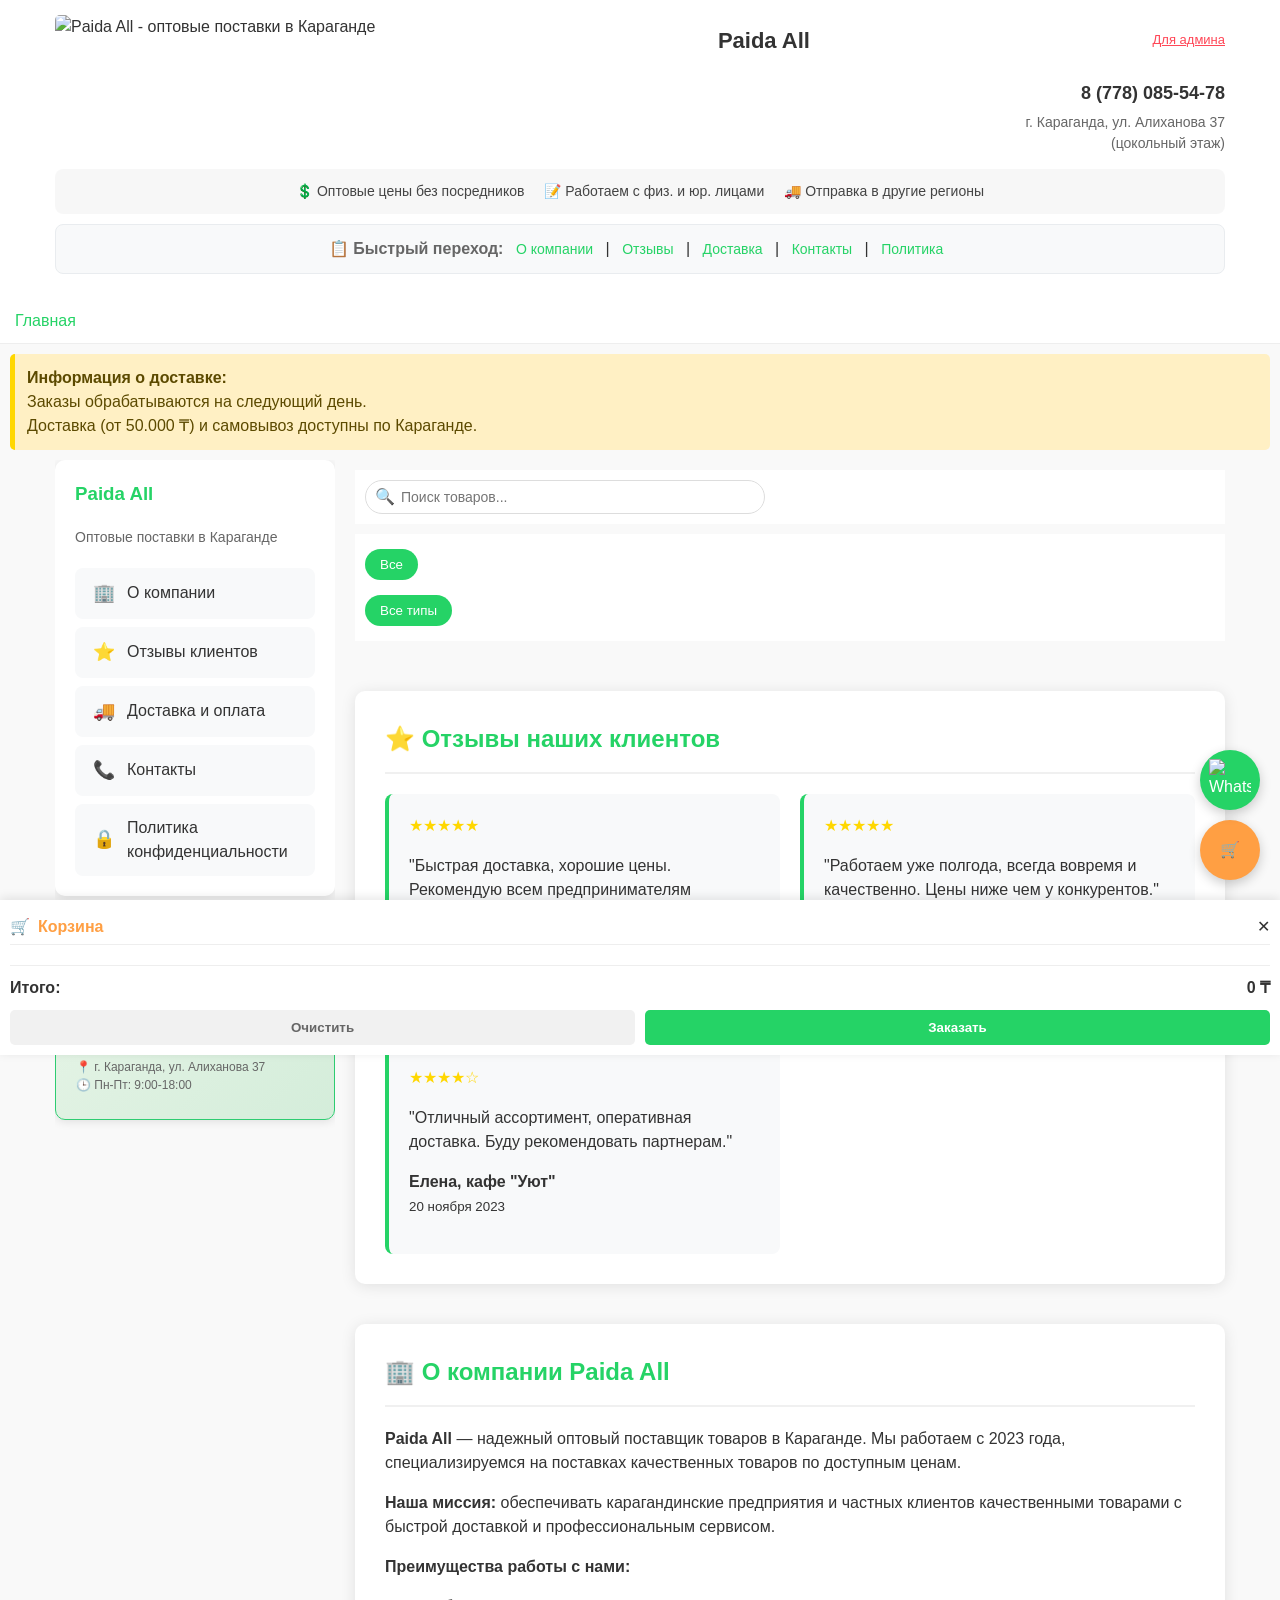
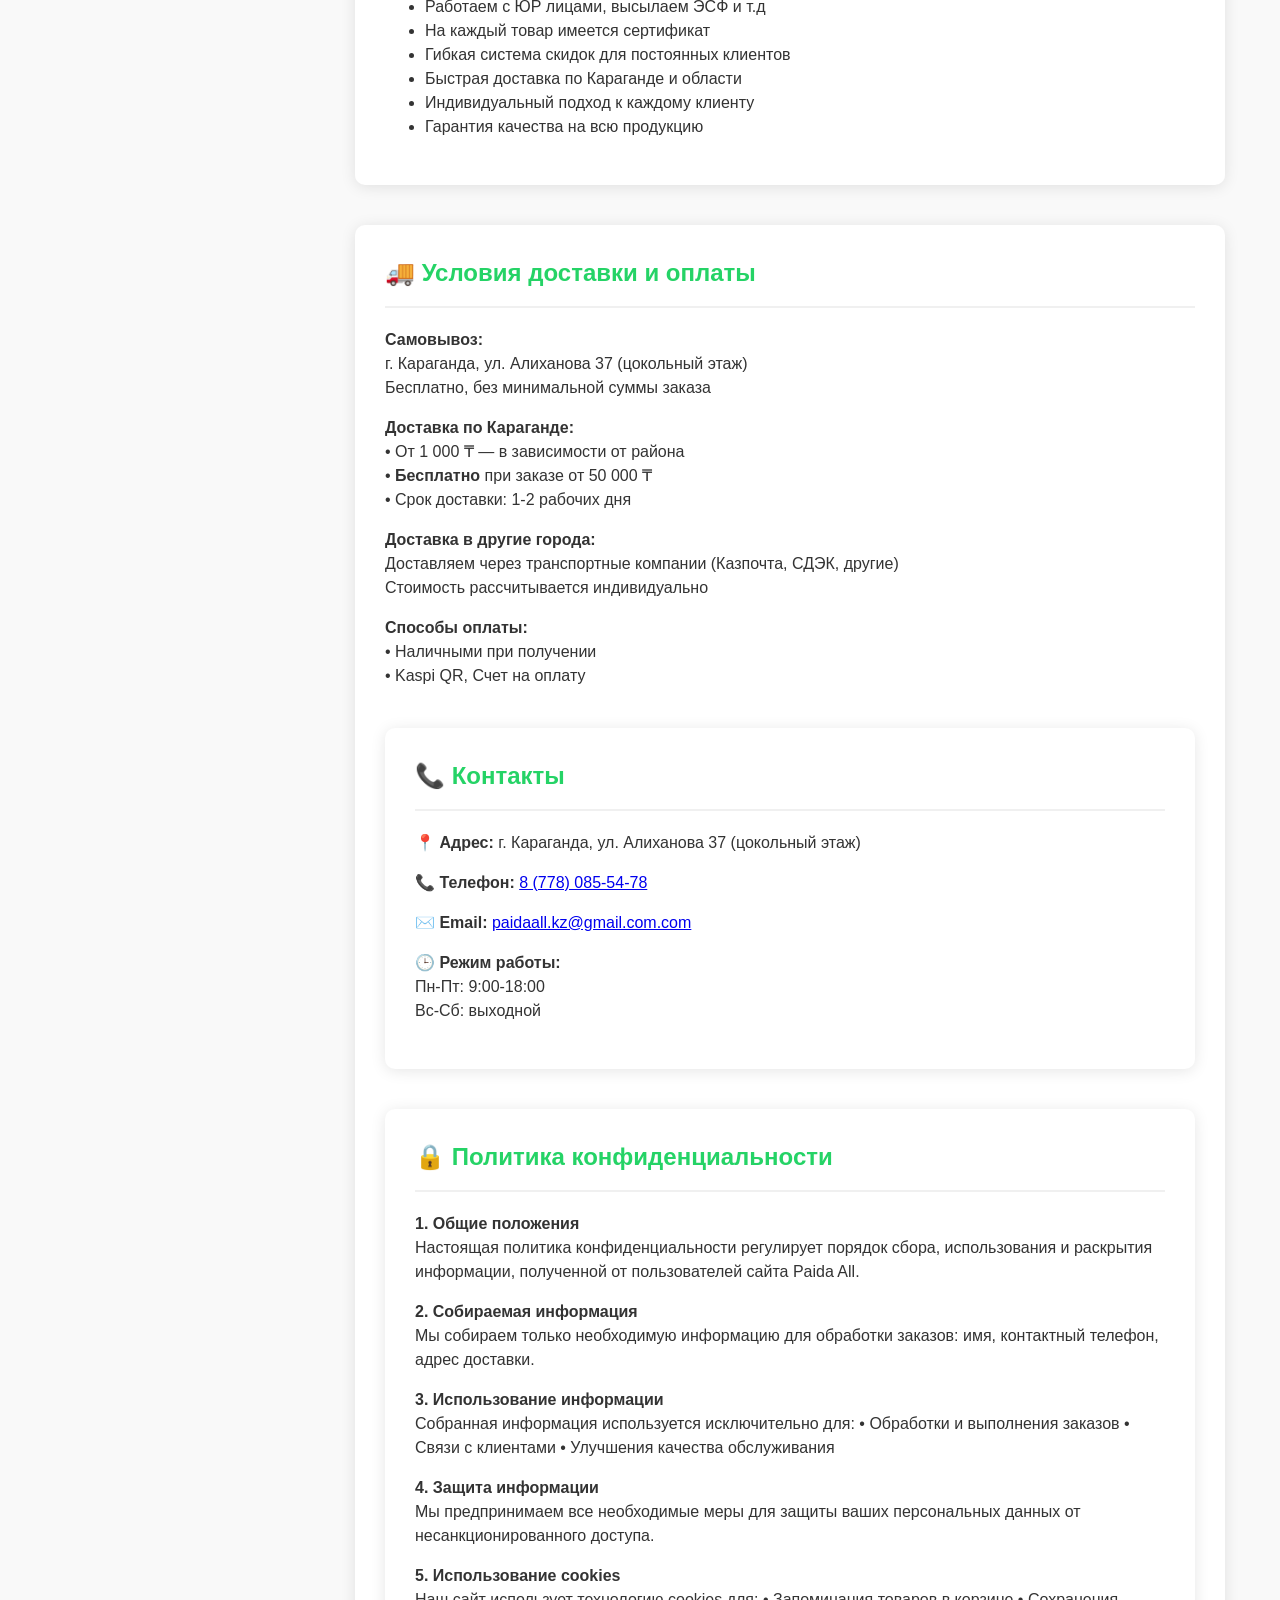
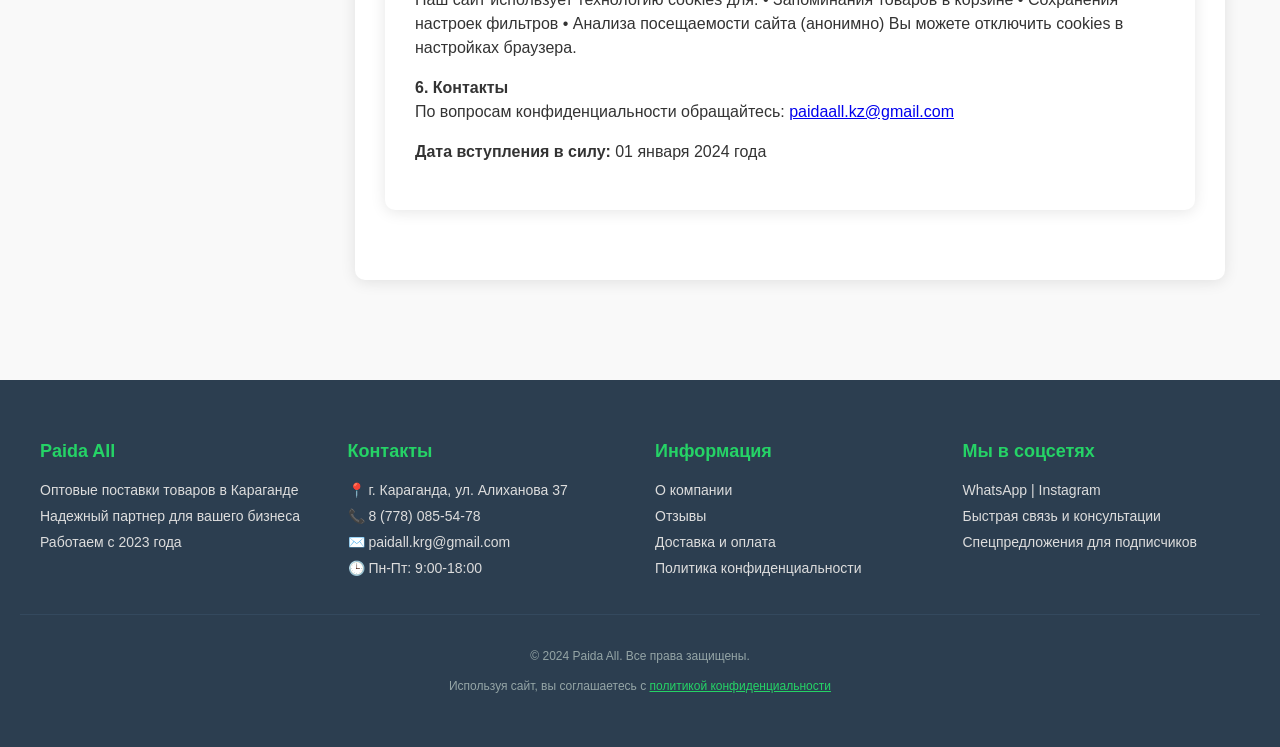
==== index.html @ 05535ece "Update index.html" ====
<!DOCTYPE html>
<html lang="ru">
<head>
  <meta charset="UTF-8">
  <meta name="viewport" content="width=device-width, initial-scale=1.0, maximum-scale=5.0, user-scalable=yes">
  <title>Paida All — Оптовые поставки товаров в Караганде | 8 (778) 085-54-78</title>
  <meta name="description" content="Paida All — оптовый поставщик товаров в Караганде. Низкие цены, быстрая доставка, работаем с физ. и юр. лицами. Бесплатная доставка от 50 000₸">
  <meta name="keywords" content="оптовые поставки Караганда, купить оптом Караганда, поставщики товаров, оптовая база, товары для бизнеса">
  <link rel="icon" type="image/x-icon" href="https://pic.maxiol.com/thumbs2/1753306101.86132844.paidaj.jpg">
  <link rel="apple-touch-icon" href="https://pic.maxiol.com/thumbs2/1753306101.86132844.paidaj.jpg">
  
  <style>
    :root {
      --primary-color: #25D366;
      --admin-color: #ff4757;
      --notice-color: #fff0c4;
      --cart-color: #FF9F43;
      --sidebar-width: 280px;
    }
    
    * {
      box-sizing: border-box;
    }
    
    body {
      font-family: Arial, sans-serif;
      background: #f9f9f9;
      margin: 0;
      padding: 0;
      min-height: 100vh;
      color: #333;
      line-height: 1.5;
    }
    
    /* Шапка */
    .main-header {
      background: #ffffff;
      padding: 15px 0;
      box-shadow: 0 2px 10px rgba(0,0,0,0.1);
      position: static;
    }
    
    .header-container {
      max-width: 1200px;
      margin: 0 auto;
      padding: 0 15px;
      display: flex;
      flex-direction: column;
    }
    
    .header-top {
      display: flex;
      justify-content: space-between;
      align-items: center;
      flex-wrap: wrap;
      gap: 15px;
    }
    
    .logo-container {
      display: flex;
      align-items: center;
      gap: 15px;
      width: 100%;
      justify-content: space-between;
    }
    
    .logo {
      height: 50px;
      width: auto;
      border-radius: 5px;
      object-fit: contain;
      transition: all 0.3s ease;
    }
    
    .shop-name {
      font-size: 22px;
      font-weight: bold;
      color: #333;
      white-space: nowrap;
      text-align: center;
      flex-grow: 1;
    }
    
    .header-contacts {
      display: flex;
      flex-direction: column;
      align-items: flex-end;
      gap: 5px;
      width: 100%;
    }
    
    .contact-phone {
      font-size: 18px;
      font-weight: bold;
      color: #333;
      white-space: nowrap;
    }
    
    .contact-address {
      font-size: 14px;
      color: #666;
      text-align: right;
      max-width: 250px;
    }
    
    .header-features {
      display: flex;
      justify-content: center;
      gap: 20px;
      flex-wrap: wrap;
      margin-top: 15px;
      padding: 12px 0;
      background: rgba(0,0,0,0.03);
      border-radius: 8px;
    }
    
    .feature-item {
      display: flex;
      align-items: center;
      font-size: 14px;
      color: #444;
      white-space: nowrap;
    }
    
    .feature-item::before {
      margin-right: 5px;
      font-size: 16px;
    }
    
    /* Быстрые ссылки в шапке */
    .quick-nav {
      text-align: center;
      padding: 12px 0;
      margin: 10px 0;
      background: #f8f9fa;
      border-radius: 8px;
      border: 1px solid #e9ecef;
    }
    
    .quick-nav a {
      margin: 0 8px;
      color: var(--primary-color);
      text-decoration: none;
      font-size: 14px;
      font-weight: 500;
      transition: color 0.3s;
    }
    
    .quick-nav a:hover {
      color: #1da851;
      text-decoration: underline;
    }
    
    .quick-nav span {
      color: #666;
      font-weight: bold;
    }
    
    .admin-access {
      color: var(--admin-color);
      font-size: 13px;
      cursor: pointer;
      text-decoration: underline;
      white-space: nowrap;
    }

    /* Баннер спецпредложения */
    .special-offer {
      background: linear-gradient(to right, #FF6B6B, #FF8E53);
      color: white;
      text-align: center;
      padding: 12px;
      font-weight: bold;
      border-radius: 8px;
      margin: 10px 0;
      box-shadow: 0 4px 12px rgba(255, 107, 107, 0.3);
    }

    /* Настройки шапки */
    .header-settings {
      display: none;
      margin-top: 15px;
      padding: 15px;
      background: #f8f9fa;
      border-radius: 10px;
      border: 2px dashed #ccc;
    }
    
    .admin-visible .header-settings {
      display: block;
    }
    
    .header-settings-grid {
      display: grid;
      grid-template-columns: repeat(auto-fit, minmax(200px, 1fr));
      gap: 10px;
      margin-bottom: 15px;
    }
    
    .header-settings-group {
      display: flex;
      flex-direction: column;
      gap: 5px;
    }
    
    .header-settings label {
      font-size: 12px;
      font-weight: bold;
      color: #666;
    }
    
    .header-settings input, .header-settings select {
      padding: 5px;
      border: 1px solid #ddd;
      border-radius: 4px;
    }

    /* Основной контент с боковым меню */
    .main-content {
      display: flex;
      gap: 20px;
      max-width: 1200px;
      margin: 0 auto;
      padding: 0 15px;
    }
    
    /* Боковое меню */
    .sidebar {
      flex: 0 0 var(--sidebar-width);
      position: sticky;
      top: 20px;
      height: fit-content;
      max-height: calc(100vh - 100px);
      overflow-y: auto;
    }
    
    .sidebar-card {
      background: white;
      border-radius: 10px;
      padding: 20px;
      box-shadow: 0 2px 10px rgba(0,0,0,0.1);
      margin-bottom: 20px;
    }
    
    .sidebar-nav {
      display: flex;
      flex-direction: column;
      gap: 8px;
    }
    
    .sidebar-nav a {
      display: flex;
      align-items: center;
      padding: 12px 15px;
      background: #f8f9fa;
      border-radius: 8px;
      text-decoration: none;
      color: #333;
      transition: all 0.3s;
      border-left: 3px solid transparent;
    }
    
    .sidebar-nav a:hover {
      background: #e9ecef;
      border-left-color: var(--primary-color);
      transform: translateX(5px);
    }
    
    .sidebar-nav a.active {
      background: var(--primary-color);
      color: white;
      border-left-color: #1da851;
    }
    
    .sidebar-nav span:first-child {
      margin-right: 12px;
      font-size: 18px;
    }
    
    /* Контакты в боковом меню */
    .sidebar-contacts {
      background: linear-gradient(135deg, #e8f5e8, #d4edda);
      border: 1px solid #2ecc71;
    }
    
    .sidebar-contacts h4 {
      color: #27ae60;
      margin: 0 0 15px 0;
      font-size: 16px;
    }
    
    /* Кнопка на мобильных для показа информации */
    .mobile-info-toggle {
      display: none;
      width: 100%;
      padding: 15px;
      background: var(--primary-color);
      color: white;
      border: none;
      border-radius: 8px;
      font-size: 16px;
      font-weight: bold;
      cursor: pointer;
      margin: 10px 0;
    }
    
    /* Остальные стили */
    .notice {
      background-color: var(--notice-color);
      color: #5c4a00;
      padding: 12px;
      margin: 10px;
      border-left: 5px solid #ffd700;
      border-radius: 5px;
    }
    
    /* Фильтры и поиск */
    .filters-container {
      display: flex;
      flex-wrap: wrap;
      gap: 10px;
      padding: 10px;
      background: white;
      margin-bottom: 10px;
      align-items: center;
    }
    
    .search-container {
      position: relative;
      flex-grow: 1;
      max-width: 400px;
    }
    
    #searchInput {
      width: 100%;
      padding: 8px 15px;
      border: 1px solid #ddd;
      border-radius: 20px;
      font-size: 14px;
    }
    
    .search-container::before {
      content: "🔍";
      position: absolute;
      left: 10px;
      top: 50%;
      transform: translateY(-50%);
    }
    
    #searchInput {
      padding-left: 35px;
    }
    
    /* Категории и типы */
    .categories-container {
      display: flex;
      flex-direction: column;
      gap: 5px;
      background: white;
      padding: 10px;
      margin-bottom: 10px;
    }
    
    .categories {
      display: flex;
      overflow-x: auto;
      padding: 5px 0;
      scrollbar-width: none;
    }
    
    .categories::-webkit-scrollbar {
      display: none;
    }
    
    .types {
      display: flex;
      overflow-x: auto;
      padding: 5px 0;
      scrollbar-width: none;
    }
    
    .types::-webkit-scrollbar {
      display: none;
    }
    
    .category-btn, .type-btn {
      padding: 8px 15px;
      margin-right: 10px;
      border: none;
      border-radius: 20px;
      background: #f1f1f1;
      cursor: pointer;
      white-space: nowrap;
      flex-shrink: 0;
      position: relative;
    }
    
    .category-btn.active, .type-btn.active {
      background: var(--primary-color);
      color: white;
    }
    
    .category-btn.disabled, .type-btn.disabled {
      opacity: 0.4;
      cursor: not-allowed;
      background: #e0e0e0;
    }
    
    .filter-count {
      position: absolute;
      top: -5px;
      right: -5px;
      background: var(--primary-color);
      color: white;
      border-radius: 50%;
      width: 18px;
      height: 18px;
      font-size: 10px;
      display: flex;
      align-items: center;
      justify-content: center;
    }
    
    .clear-filters {
      background: #ff6b6b;
      color: white;
      border: none;
      padding: 5px 10px;
      border-radius: 15px;
      cursor: pointer;
      font-size: 12px;
      margin-left: 10px;
    }
    
    /* Товары */
    .products-container {
      flex: 1;
      padding: 10px 0;
    }
    
    .products-list {
      display: grid;
      grid-template-columns: repeat(auto-fill, minmax(300px, 1fr));
      gap: 10px;
    }

    .type-header {
      font-size: 20px;
      font-weight: bold;
      color: #333;
      margin: 20px 0 10px;
      padding: 10px;
      background-color: #f1f1f1;
      border-radius: 5px;
      border-bottom: 2px solid var(--primary-color);
      grid-column: 1 / -1;
    }
    
    .product-card {
      background: white;
      border-radius: 10px;
      padding: 15px;
      box-shadow: 0 2px 5px rgba(0,0,0,0.1);
      display: flex;
      flex-direction: column;
      position: relative;
      transition: transform 0.2s, box-shadow 0.2s;
    }
    
    .product-card:hover {
      transform: translateY(-2px);
      box-shadow: 0 4px 15px rgba(0,0,0,0.15);
    }
    
    .product-image {
      width: 100%;
      height: 150px;
      object-fit: contain;
      border-radius: 5px;
      margin-bottom: 10px;
      cursor: pointer;
      transition: transform 0.2s;
    }
    
    .product-image:hover {
      transform: scale(1.05);
    }
    
    .product-name {
      font-weight: bold;
      margin-bottom: 5px;
      word-break: break-word;
    }
    
    .product-price {
      color: #2ecc71;
      font-weight: bold;
      margin-bottom: 5px;
    }
    
    .product-description {
      font-size: 14px;
      color: #666;
      margin-bottom: 10px;
      padding: 8px;
      background: rgba(0,0,0,0.03);
      border-radius: 5px;
    }
    
    .product-actions {
      display: flex;
      align-items: center;
      margin-top: auto;
    }
    
    .add-to-cart {
      background: var(--primary-color);
      color: white;
      border: none;
      padding: 8px 15px;
      border-radius: 5px;
      cursor: pointer;
      display: flex;
      align-items: center;
      font-size: 14px;
      transition: background 0.2s;
    }
    
    .add-to-cart:hover {
      background: #20b858;
    }
    
    .add-to-cart::before {
      content: "🛒";
      margin-right: 5px;
    }
    
    .quantity-controls {
      display: flex;
      align-items: center;
      margin-left: 10px;
    }
    
    .quantity-btn {
      background: #f1f1f1;
      border: none;
      width: 25px;
      height: 25px;
      border-radius: 4px;
      cursor: pointer;
      display: flex;
      align-items: center;
      justify-content: center;
      transition: background 0.2s;
    }
    
    .quantity-btn:hover {
      background: #e0e0e0;
    }
    
    .quantity-input {
      width: 30px;
      text-align: center;
      margin: 0 5px;
      border: 1px solid #ddd;
      border-radius: 4px;
      padding: 2px;
    }
    
    /* Информационные секции */
    .info-section {
      margin: 40px 0;
      background: white;
      border-radius: 10px;
      padding: 30px;
      box-shadow: 0 2px 15px rgba(0,0,0,0.1);
    }
    
    .info-section h2 {
      color: var(--primary-color);
      margin-top: 0;
      padding-bottom: 15px;
      border-bottom: 2px solid #f0f0f0;
    }
    
    /* Отзывы */
    .reviews-grid {
      display: grid;
      grid-template-columns: repeat(auto-fit, minmax(300px, 1fr));
      gap: 20px;
      margin-top: 20px;
    }
    
    .review-card {
      background: #f8f9fa;
      padding: 20px;
      border-radius: 8px;
      border-left: 4px solid var(--primary-color);
    }
    
    .review-stars {
      color: #FFD700;
      margin-bottom: 10px;
    }
    
    /* Lightbox для изображений */
    .lightbox {
      display: none;
      position: fixed;
      top: 0;
      left: 0;
      width: 100%;
      height: 100%;
      background: rgba(0,0,0,0.9);
      z-index: 1000;
      justify-content: center;
      align-items: center;
    }
    
    .lightbox.active {
      display: flex;
    }
    
    .lightbox-img {
      max-width: 90%;
      max-height: 90%;
      object-fit: contain;
    }
    
    .lightbox-close {
      position: absolute;
      top: 20px;
      right: 20px;
      color: white;
      font-size: 30px;
      cursor: pointer;
      background: none;
      border: none;
    }
    
    /* Быстрый просмотр */
    .quick-view {
      display: none;
      position: fixed;
      top: 50%;
      left: 50%;
      transform: translate(-50%, -50%);
      background: white;
      padding: 20px;
      border-radius: 10px;
      box-shadow: 0 10px 30px rgba(0,0,0,0.3);
      z-index: 1001;
      max-width: 500px;
      width: 90%;
      max-height: 80vh;
      overflow-y: auto;
    }
    
    .quick-view.active {
      display: block;
    }
    
    .quick-view-close {
      position: absolute;
      top: 10px;
      right: 10px;
      background: none;
      border: none;
      font-size: 20px;
      cursor: pointer;
    }
    
    /* Хлебные крошки */
    .breadcrumbs {
      padding: 10px 15px;
      background: white;
      margin-bottom: 10px;
      border-bottom: 1px solid #eee;
    }
    
    .breadcrumbs a {
      color: var(--primary-color);
      text-decoration: none;
    }
    
    .breadcrumbs span {
      color: #666;
    }
    
    /* Прогресс корзины */
    .cart-progress {
      background: #e0e0e0;
      height: 6px;
      border-radius: 3px;
      margin: 10px 0;
      overflow: hidden;
    }
    
    .cart-progress-bar {
      background: var(--primary-color);
      height: 100%;
      transition: width 0.3s;
    }
    
    .cart-progress-text {
      font-size: 12px;
      color: #666;
      text-align: center;
    }
    
    /* Админ-панель */
    .admin-panel {
      background: #f8f9fa;
      padding: 15px;
      margin: 10px;
      border-radius: 10px;
      display: none;
    }
    
    .admin-visible .admin-panel {
      display: block;
    }
    
    .admin-controls {
      margin-top: 10px;
      display: flex;
      flex-wrap: wrap;
      gap: 5px;
    }
    
    .admin-controls button {
      padding: 5px 10px;
      border: none;
      border-radius: 5px;
      cursor: pointer;
      font-size: 12px;
    }
    
    .archive-btn {
      background: #ffa502;
      color: white;
    }
    
    .delete-btn {
      background: var(--admin-color);
      color: white;
    }
    
    .move-btns {
      display: flex;
      justify-content: flex-start;
      gap: 5px;
      margin-top: 5px;
    }
    
    /* Архив */
    .archive-section {
      display: none;
      padding: 10px;
    }
    
    .admin-visible .archive-section {
      display: block;
    }
    
    .archive-title {
      padding: 10px;
      background: #f1f1f1;
      border-radius: 5px;
      margin-bottom: 10px;
      font-weight: bold;
    }
    
    /* Корзина */
    .cart-toggle {
      position: fixed;
      bottom: 20px;
      right: 20px;
      background: var(--cart-color);
      color: white;
      width: 60px;
      height: 60px;
      border-radius: 50%;
      display: flex;
      align-items: center;
      justify-content: center;
      box-shadow: 0 4px 12px rgba(0,0,0,0.2);
      z-index: 100;
      cursor: pointer;
      transition: transform 0.2s, bottom 0.3s ease;
    }
    
    .cart-visible .cart-toggle {
      bottom: 280px;
    }
    
    .cart-toggle:hover {
      transform: scale(1.1);
    }
    
    .cart-badge {
      position: absolute;
      top: -5px;
      right: -5px;
      background: var(--admin-color);
      color: white;
      width: 20px;
      height: 20px;
      border-radius: 50%;
      font-size: 12px;
      display: flex;
      align-items: center;
      justify-content: center;
    }
    
    .cart-container {
      position: fixed;
      bottom: 0;
      left: 0;
      right: 0;
      background: white;
      box-shadow: 0 -2px 10px rgba(0,0,0,0.1);
      padding: 10px;
      z-index: 99;
      transform: translateY(100%);
      transition: transform 0.3s ease;
    }
    
    .cart-container.visible {
      transform: translateY(0);
    }
    
    .cart-visible .cart-container.visible {
      transform: translateY(0);
    }
    
    .cart-header {
      display: flex;
      justify-content: space-between;
      align-items: center;
      padding: 5px 0;
      border-bottom: 1px solid #eee;
    }
    
    .cart-title {
      font-weight: bold;
      color: var(--cart-color);
      display: flex;
      align-items: center;
    }
    
    .cart-title::before {
      content: "🛒";
      margin-right: 8px;
    }
    
    .cart-items {
      max-height: 200px;
      overflow-y: auto;
      margin: 10px 0;
    }
    
    .cart-item {
      display: flex;
      justify-content: space-between;
      padding: 8px 0;
      border-bottom: 1px solid #f0f0f0;
    }
    
    .cart-item-name {
      flex: 1;
    }
    
    .cart-item-quantity {
      margin: 0 10px;
    }
    
    .cart-item-price {
      font-weight: bold;
      min-width: 80px;
      text-align: right;
    }
    
    .cart-total {
      display: flex;
      justify-content: space-between;
      font-weight: bold;
      padding: 10px 0;
      border-top: 1px solid #eee;
    }
    
    .cart-actions {
      display: flex;
      gap: 10px;
    }
    
    .cart-btn {
      flex: 1;
      padding: 10px;
      border: none;
      border-radius: 5px;
      font-weight: bold;
      cursor: pointer;
    }
    
    .clear-cart {
      background: #f1f1f1;
      color: #666;
    }
    
    .checkout-cart {
      background: var(--primary-color);
      color: white;
    }
    
    /* Кнопка WhatsApp */
    .whatsapp-btn {
      position: fixed;
      bottom: 90px;
      right: 20px;
      background: var(--primary-color);
      color: white;
      width: 60px;
      height: 60px;
      border-radius: 50%;
      display: flex;
      align-items: center;
      justify-content: center;
      box-shadow: 0 4px 12px rgba(0,0,0,0.2);
      z-index: 100;
      text-decoration: none;
      transition: transform 0.2s, bottom 0.3s ease;
    }
    
    .cart-visible .whatsapp-btn {
      bottom: 170px;
    }
    
    .whatsapp-btn:hover {
      transform: scale(1.1);
    }
    
    .whatsapp-btn img {
      width: 70%;
      height: 70%;
      object-fit: contain;
    }
    
    /* Подвал */
    .main-footer {
      background: #2c3e50;
      color: white;
      padding: 40px 20px;
      margin-top: 50px;
    }
    
    .footer-container {
      max-width: 1200px;
      margin: 0 auto;
      display: grid;
      grid-template-columns: repeat(auto-fit, minmax(250px, 1fr));
      gap: 30px;
    }
    
    .footer-section h3 {
      color: var(--primary-color);
      margin-bottom: 15px;
      font-size: 18px;
    }
    
    .footer-section p {
      margin: 5px 0;
      font-size: 14px;
      color: #ddd;
    }
    
    .footer-section a {
      color: #ddd;
      text-decoration: none;
      transition: color 0.3s;
    }
    
    .footer-section a:hover {
      color: var(--primary-color);
    }
    
    .footer-bottom {
      text-align: center;
      margin-top: 30px;
      padding-top: 20px;
      border-top: 1px solid #34495e;
      font-size: 12px;
      color: #95a5a6;
    }
    
    /* Модальное окно товара (УЛУЧШЕННОЕ) */
    #productModal {
      display: none;
      position: fixed;
      top: 0;
      left: 0;
      width: 100%;
      height: 100%;
      background: rgba(0,0,0,0.6);
      z-index: 9999;
      align-items: center;
      justify-content: center;
    }
    
    .modal-content {
      background: #fff;
      max-width: 1000px;
      width: 95%;
      max-height: 90vh;
      margin: 5% auto;
      padding: 20px;
      border-radius: 12px;
      position: relative;
      overflow-y: auto;
    }
    
    .modal-close {
      position: absolute;
      top: 10px;
      right: 15px;
      font-size: 24px;
      background: none;
      border: none;
      cursor: pointer;
      color: #333;
      z-index: 10;
    }
    
    /* Мобильная версия */
    @media (max-width: 768px) {
      .header-top {
        flex-direction: column;
        align-items: center;
        gap: 10px;
      }
      
      .logo-container {
        flex-direction: column;
        align-items: center;
        gap: 10px;
      }
      
      .shop-name {
        order: -1;
        width: 100%;
        text-align: center;
        margin-bottom: 10px;
      }
      
      .header-contacts {
        align-items: center;
        text-align: center;
      }
      
      .header-features {
        flex-direction: column;
        gap: 8px;
        align-items: center;
      }
      
      .feature-item {
        white-space: normal;
        text-align: center;
      }
      
      .admin-access {
        margin-top: 10px;
      }
      
      .contact-phone {
        font-size: 16px;
      }
      
      .quick-nav {
        display: none;
      }
      
      .mobile-info-toggle {
        display: block;
      }
      
      .main-content {
        flex-direction: column;
      }
      
      .sidebar {
        display: none;
        width: 100%;
        position: static;
        margin-bottom: 20px;
      }
      
      .sidebar.active {
        display: block;
      }
      
      .products-list {
        grid-template-columns: 1fr;
      }
      
      .product-card {
        flex-direction: row;
        align-items: flex-start;
      }
      
      .product-image {
        width: 100px;
        height: 100px;
        margin-right: 10px;
        margin-bottom: 0;
      }
      
      .product-info {
        flex: 1;
      }
      
      .cart-container {
        padding-bottom: 60px;
      }
      
      .whatsapp-btn {
        bottom: 100px;
        right: 25px;
        width: 55px;
        height: 55px;
      }
      
      .cart-visible .whatsapp-btn {
        bottom: 180px;
      }
      
      .cart-toggle {
        bottom: 25px;
        right: 25px;
        width: 55px;
        height: 55px;
      }
      
      .cart-visible .cart-toggle {
        bottom: 285px;
      }
      
      .quick-view {
        width: 95%;
        padding: 15px;
      }
      
      .header-settings-grid {
        grid-template-columns: 1fr;
      }
      
      .modal-content {
        width: 95%;
        padding: 15px;
        margin: 10% auto;
      }
      
      .reviews-grid {
        grid-template-columns: 1fr;
      }
      
      .footer-container {
        grid-template-columns: 1fr;
      }
    }
    
    @media (min-width: 768px) {
      .products-list {
        grid-template-columns: repeat(auto-fill, minmax(350px, 1fr));
      }
      
      .logo-container {
        flex-direction: row;
        justify-content: space-between;
      }
      
      .shop-name {
        order: 0;
        width: auto;
      }
    }
    
    /* НОВЫЕ СТИЛИ ДЛЯ ДОБАВЛЕННЫХ ФУНКЦИЙ */
    
    /* Боковая панель категорий для мобильных */
    .mobile-categories-sidebar {
        display: none;
        position: fixed;
        top: 0;
        left: -280px;
        width: 280px;
        height: 100vh;
        background: white;
        z-index: 1002;
        box-shadow: 2px 0 10px rgba(0,0,0,0.1);
        transition: left 0.3s ease;
        padding: 20px;
        overflow-y: auto;
    }
    
    .mobile-categories-sidebar.active {
        left: 0;
    }
    
    .mobile-categories-overlay {
        display: none;
        position: fixed;
        top: 0;
        left: 0;
        width: 100%;
        height: 100%;
        background: rgba(0,0,0,0.5);
        z-index: 1001;
    }
    
    .mobile-categories-overlay.active {
        display: block;
    }
    
    .mobile-categories-toggle {
        display: none;
        position: fixed;
        top: 70px;
        left: 10px;
        z-index: 1000;
        background: var(--primary-color);
        color: white;
        border: none;
        border-radius: 5px;
        padding: 8px 12px;
        font-size: 14px;
        cursor: pointer;
        box-shadow: 0 2px 10px rgba(0,0,0,0.2);
    }
    
    @media (max-width: 768px) {
        .mobile-categories-toggle {
            display: block;
        }
        
        .categories {
            display: none;
        }
        
        .mobile-categories-sidebar .categories {
            display: flex;
            flex-direction: column;
            width: 100%;
        }
        
        .mobile-categories-sidebar .category-btn {
            margin: 5px 0;
            width: 100%;
            text-align: left;
        }
    }
    
    /* Блоки похожих товаров */
    .related-products-section {
        margin-top: 30px;
        padding-top: 20px;
        border-top: 1px solid #eee;
    }
    
    .related-title {
        font-size: 18px;
        font-weight: bold;
        margin-bottom: 15px;
        color: #333;
    }
    
    .related-grid {
        display: grid;
        grid-template-columns: repeat(auto-fill, minmax(200px, 1fr));
        gap: 15px;
    }
    
    /* Улучшенный поиск */
    .search-suggestions {
        position: absolute;
        top: 100%;
        left: 0;
        right: 0;
        background: white;
        border: 1px solid #ddd;
        border-radius: 0 0 10px 10px;
        max-height: 300px;
        overflow-y: auto;
        display: none;
        z-index: 100;
        box-shadow: 0 5px 15px rgba(0,0,0,0.1);
    }
    
    .search-suggestions.active {
        display: block;
    }
    
    .suggestion-item {
        padding: 10px 15px;
        cursor: pointer;
        border-bottom: 1px solid #f0f0f0;
    }
    
    .suggestion-item:hover {
        background: #f8f9fa;
    }
    
    /* Импорт/экспорт Excel */
    .excel-actions {
        display: flex;
        gap: 10px;
        margin-bottom: 15px;
    }
    
    .excel-btn {
        background: #2ecc71;
        color: white;
        border: none;
        padding: 8px 15px;
        border-radius: 5px;
        cursor: pointer;
        font-size: 14px;
    }
    
    .excel-btn:hover {
        background: #27ae60;
    }
    
    /* Lazy load для изображений */
    .lazy-image {
        opacity: 0;
        transition: opacity 0.3s;
    }
    
    .lazy-image.loaded {
        opacity: 1;
    }
  </style>
</head>
<body>
  <!-- Lightbox для изображений -->
  <div class="lightbox" id="lightbox">
    <button class="lightbox-close" id="lightboxClose">✕</button>
    <img class="lightbox-img" id="lightboxImg" src="" alt="">
  </div>

  <!-- Быстрый просмотр -->
  <div class="quick-view" id="quickView">
    <button class="quick-view-close" id="quickViewClose">✕</button>
    <div id="quickViewContent"></div>
  </div>

  <!-- Модальное окно товара (УЛУЧШЕННОЕ) -->
  <div id="productModal">
    <div class="modal-content">
      <button class="modal-close" onclick="closeProductModal()">×</button>
      <div id="productModalContent">
        <!-- Контент загружается динамически -->
      </div>
    </div>
  </div>

  <!-- Мобильная боковая панель категорий -->
  <div class="mobile-categories-overlay" id="mobileCategoriesOverlay"></div>
  <div class="mobile-categories-sidebar" id="mobileCategoriesSidebar">
    <button class="mobile-categories-close" onclick="closeMobileCategories()" style="position: absolute; top: 10px; right: 10px; background: none; border: none; font-size: 20px; cursor: pointer;">✕</button>
    <h3 style="margin-top: 30px; color: var(--primary-color);">Категории</h3>
    <div class="categories" id="mobileCategoriesList"></div>
  </div>

  <button class="mobile-categories-toggle" id="mobileCategoriesToggle" onclick="openMobileCategories()">
    📂 Категории
  </button>

  <!-- Шапка сайта -->
  <header class="main-header">
    <div class="header-container">
      <div class="header-top">
        <div class="logo-container">
          <img src="https://pic.maxiol.com/thumbs2/1753306101.86132844.paidaj.jpg" alt="Paida All - оптовые поставки в Караганде" class="logo" id="headerLogo">
          <div class="shop-name" contenteditable="false" id="shopName">Paida All</div>
          <div class="admin-access" id="adminAccess">Для админа</div>
        </div>
        <div class="header-contacts">
          <div class="contact-phone" contenteditable="false" id="contactPhone">
            <a href="tel:+77780855478" style="color: #333; text-decoration: none;">8 (778) 085-54-78</a>
          </div>
          <div class="contact-address" contenteditable="false" id="contactAddress">г. Караганда, ул. Алиханова 37 (цокольный этаж)</div>
        </div>
      </div>
      
      <div class="header-features" id="headerFeatures">
        <div class="feature-item" contenteditable="false">💲 Оптовые цены без посредников</div>
        <div class="feature-item" contenteditable="false">📝 Работаем с физ. и юр. лицами</div>
        <div class="feature-item" contenteditable="false">🚚 Отправка в другие регионы</div>
      </div>

      <!-- Быстрые ссылки в шапке -->
      <div class="quick-nav">
        <span>📋 Быстрый переход:</span>
        <a href="#about">О компании</a> |
        <a href="#reviews">Отзывы</a> |
        <a href="#delivery">Доставка</a> |
        <a href="#contacts">Контакты</a> |
        <a href="#privacy">Политика</a>
      </div>

      
      <!-- Настройки шапки -->
      <div class="header-settings" id="headerSettings">
        <h3>🎨 Настройки шапки</h3>
        <div class="header-settings-grid">
          <div class="header-settings-group">
            <label>Ссылка на логотип:</label>
            <input type="text" id="logoUrl" placeholder="URL логотипа">
          </div>
          <div class="header-settings-group">
            <label>Высота логотипа (px):</label>
            <input type="number" id="logoHeight" value="50" min="30" max="100">
          </div>
          <div class="header-settings-group">
            <label>Название магазина:</label>
            <input type="text" id="shopNameInput" placeholder="Название магазина">
          </div>
          <div class="header-settings-group">
            <label>Телефон:</label>
            <input type="text" id="contactPhoneInput" placeholder="Телефон">
          </div>
          <div class="header-settings-group">
            <label>Адрес:</label>
            <input type="text" id="contactAddressInput" placeholder="Адрес">
          </div>
        </div>
        <button onclick="applyHeaderSettings()" style="margin-top: 10px;">Применить настройки</button>
        <button onclick="resetHeaderSettings()" style="margin-top: 5px; background: #6c757d;">Сбросить к стандартным</button>
      </div>
    </div>
  </header>

  <!-- Хлебные крошки -->
  <div class="breadcrumbs" id="breadcrumbs">
    <a href="#" onclick="resetFilters()">Главная</a>
    <span id="breadcrumbPath"></span>
  </div>

  <!-- Кнопка корзины -->
  <div class="cart-toggle" id="cartToggle">
    <div class="cart-badge" id="cartBadge" style="display: none;">0</div>
    🛒
  </div>
  
  <!-- Корзина -->
  <div class="cart-container" id="cartContainer">
    <div class="cart-header">
      <div class="cart-title">Корзина</div>
      <div id="cartClose" style="cursor: pointer;">✕</div>
    </div>
    
    <!-- Прогресс корзины -->
    <div class="cart-progress" id="cartProgress" style="display: none;">
      <div class="cart-progress-bar" id="cartProgressBar"></div>
    </div>
    <div class="cart-progress-text" id="cartProgressText"></div>
    
    <div class="cart-items" id="cartItems"></div>
    <div class="cart-total">
      <span>Итого:</span>
      <span id="cartTotal">0 ₸</span>
    </div>
    <div class="cart-actions">
      <button class="cart-btn clear-cart" id="clearCart">Очистить</button>
      <button class="cart-btn checkout-cart" id="checkoutCart">Заказать</button>
    </div>
  </div>
  
  <!-- Кнопка WhatsApp -->
  <a class="whatsapp-btn" href="https://wa.me/77780855478" target="_blank" title="Написать в WhatsApp">
    <img src="https://upload.wikimedia.org/wikipedia/commons/6/6b/WhatsApp.svg" alt="WhatsApp">
  </a>
  
  <!-- Уведомление о доставке -->
  <div class="notice">
    <strong>Информация о доставке:</strong><br>
    Заказы обрабатываются на следующий день.<br>
    Доставка (от <span id="freeShippingAmount">50.000</span> ₸) и самовывоз доступны по Караганде.
  </div>

  <!-- Кнопка показа информации на мобильных -->
  <button class="mobile-info-toggle" id="mobileInfoToggle">
    📋 Вся информация о Paida All
  </button>
  
  <!-- Основной контент с боковым меню -->
  <div class="main-content">
    <!-- Боковое меню -->
    <div class="sidebar" id="sidebar">
      <div class="sidebar-card">
        <h3 style="margin-top: 0; color: var(--primary-color);">Paida All</h3>
        <p style="color: #666; font-size: 14px; margin-bottom: 20px;">Оптовые поставки в Караганде</p>
        
        <div class="sidebar-nav">
          <a href="#about" class="sidebar-link">
            <span>🏢</span>
            <span>О компании</span>
          </a>
          
          <a href="#reviews" class="sidebar-link">
            <span>⭐</span>
            <span>Отзывы клиентов</span>
          </a>
          
          <a href="#delivery" class="sidebar-link">
            <span>🚚</span>
            <span>Доставка и оплата</span>
          </a>
          
          <a href="#contacts" class="sidebar-link">
            <span>📞</span>
            <span>Контакты</span>
          </a>
          
          <a href="#privacy" class="sidebar-link">
            <span>🔒</span>
            <span>Политика конфиденциальности</span>
          </a>
        </div>
      </div>
      
      <!-- Контакты в боковом меню -->
      <div class="sidebar-card sidebar-contacts">
        <h4>📞 Заказать прямо сейчас</h4>
        <p style="margin: 5px 0;">
          <a href="tel:+77780855478" style="color: #333; font-weight: bold; text-decoration: none; font-size: 18px;">
            8 (778) 085-54-78
          </a>
        </p>
        <p style="margin: 10px 0 5px 0;">
          <a href="https://wa.me/77780855478" target="_blank" style="display: inline-block; background: #25D366; color: white; padding: 8px 15px; border-radius: 5px; text-decoration: none; font-weight: bold;">
            💬 WhatsApp
          </a>
        </p>
        <p style="margin: 5px 0; font-size: 12px; color: #666;">
          <span>📍 г. Караганда, ул. Алиханова 37</span><br>
          <span>🕒 Пн-Пт: 9:00-18:00</span>
        </p>
      </div>
    </div>
    
    <!-- Основной контент -->
    <div class="products-container">
      <!-- Поиск и фильтры -->
      <div class="filters-container">
        <div class="search-container">
          <input type="text" id="searchInput" placeholder="Поиск товаров...">
          <div class="search-suggestions" id="searchSuggestions"></div>
        </div>
      </div>
      
      <!-- Категории и типы -->
      <div class="categories-container">
        <div class="categories" id="categories">
          <button class="category-btn active" data-category="all">Все</button>
        </div>
        <div class="types" id="types">
          <button class="type-btn active" data-type="all">Все типы</button>
          <button class="clear-filters" id="clearFilters" style="display: none;">Очистить</button>
        </div>
      </div>
      
      <!-- Товары -->
      <div class="products-list" id="productsList"></div>
      
      <!-- Информационные секции -->
      
      <!-- Отзывы -->
      <section id="reviews" class="info-section">
        <h2>⭐ Отзывы наших клиентов</h2>
        <div class="reviews-grid">
          <div class="review-card">
            <div class="review-stars">★★★★★</div>
            <p>"Быстрая доставка, хорошие цены. Рекомендую всем предпринимателям Караганды!"</p>
            <p><strong>Мария, магазин "Ромашка"</strong><br>
            <small>12 января 2024</small></p>
          </div>
          <div class="review-card">
            <div class="review-stars">★★★★★</div>
            <p>"Работаем уже полгода, всегда вовремя и качественно. Цены ниже чем у конкурентов."</p>
            <p><strong>Айдар, ИП "Султан"</strong><br>
            <small>5 декабря 2023</small></p>
          </div>
          <div class="review-card">
            <div class="review-stars">★★★★☆</div>
            <p>"Отличный ассортимент, оперативная доставка. Буду рекомендовать партнерам."</p>
            <p><strong>Елена, кафе "Уют"</strong><br>
            <small>20 ноября 2023</small></p>
          </div>
        </div>
      </section>
      
      <!-- О компании -->
      <section id="about" class="info-section">
        <h2>🏢 О компании Paida All</h2>
        <p><strong>Paida All</strong> — надежный оптовый поставщик товаров в Караганде. Мы работаем с 2023 года, специализируемся на поставках качественных товаров по доступным ценам.</p>
        <p><strong>Наша миссия:</strong> обеспечивать карагандинские предприятия и частных клиентов качественными товарами с быстрой доставкой и профессиональным сервисом.</p>
        <p><strong>Преимущества работы с нами:</strong></p>
        <ul>
          <li>Работаем с ЮР лицами, высылаем ЭСФ и т.д</li>
          <li>На каждый товар имеется сертификат</li>
          <li>Гибкая система скидок для постоянных клиентов</li>
          <li>Быстрая доставка по Караганде и области</li>
          <li>Индивидуальный подход к каждому клиенту</li>
          <li>Гарантия качества на всю продукцию</li>
        </ul>
      </section>
      
      <!-- Доставка -->
      <section id="delivery" class="info-section">
        <h2>🚚 Условия доставки и оплаты</h2>
        <p><strong>Самовывоз:</strong><br>
        г. Караганда, ул. Алиханова 37 (цокольный этаж)<br>
        Бесплатно, без минимальной суммы заказа</p>
        
        <p><strong>Доставка по Караганде:</strong><br>
        • От 1 000 ₸ — в зависимости от района<br>
        • <strong>Бесплатно</strong> при заказе от 50 000 ₸<br>
        • Срок доставки: 1-2 рабочих дня</p>
        
        <p><strong>Доставка в другие города:</strong><br>
        Доставляем через транспортные компании (Казпочта, СДЭК, другие)<br>
        Стоимость рассчитывается индивидуально</p>
        
        <p><strong>Способы оплаты:</strong><br>
        • Наличными при получении<br>
        • Kaspi QR, Счет на оплату<br>
       
      
      <!-- Контакты -->
      <section id="contacts" class="info-section">
        <h2>📞 Контакты</h2>
        <div>
          <p><strong>📍 Адрес:</strong> г. Караганда, ул. Алиханова 37 (цокольный этаж)</p>
          <p><strong>📞 Телефон:</strong> <a href="tel:+77780855478">8 (778) 085-54-78</a></p>
          <p><strong>✉️ Email:</strong> <a href="mailto:paidaall.kz@gmail.com">paidaall.kz@gmail.com.com</a></p>
          <p><strong>🕒 Режим работы:</strong><br>
          Пн-Пт: 9:00-18:00<br>
          Вс-Сб: выходной</p>
        </div>
      </section>
      
      <!-- Политика конфиденциальности -->
      <section id="privacy" class="info-section">
        <h2>🔒 Политика конфиденциальности</h2>
        <p><strong>1. Общие положения</strong><br>
        Настоящая политика конфиденциальности регулирует порядок сбора, использования и раскрытия информации, полученной от пользователей сайта Paida All.</p>
        
        <p><strong>2. Собираемая информация</strong><br>
        Мы собираем только необходимую информацию для обработки заказов: имя, контактный телефон, адрес доставки.</p>
        
        <p><strong>3. Использование информации</strong><br>
        Собранная информация используется исключительно для:
        • Обработки и выполнения заказов
        • Связи с клиентами
        • Улучшения качества обслуживания</p>
        
        <p><strong>4. Защита информации</strong><br>
        Мы предпринимаем все необходимые меры для защиты ваших персональных данных от несанкционированного доступа.</p>
        
        <p><strong>5. Использование cookies</strong><br>
        Наш сайт использует технологию cookies для:
        • Запоминания товаров в корзине
        • Сохранения настроек фильтров
        • Анализа посещаемости сайта (анонимно)
        Вы можете отключить cookies в настройках браузера.</p>
        
        <p><strong>6. Контакты</strong><br>
        По вопросам конфиденциальности обращайтесь: <a href="mailto:paidaall.kz@gmail.com">paidaall.kz@gmail.com</a></p>
        
        <p><strong>Дата вступления в силу:</strong> 01 января 2024 года</p>
      </section>
    </div>
  </div>
  
  <!-- Архив -->
  <div class="archive-section" id="archiveSection">
    <div class="archive-title">📦 Архив (только для админа)</div>
    <div class="excel-actions">
      <button class="excel-btn" onclick="exportToExcel()">📥 Экспорт в Excel</button>
      <button class="excel-btn" onclick="importFromExcel()">📤 Импорт из Excel</button>
      <input type="file" id="excelFileInput" accept=".xlsx, .xls" style="display: none;">
    </div>
    <div class="products-list" id="archiveList"></div>
  </div>
  
  <!-- Админ-панель -->
  <div class="admin-panel" id="adminPanel">
    <!-- SEO-ссылки -->
    <div class="shipping-settings" style="margin-top: 15px;">
      <h4>🔗 Генерация SEO-ссылок (slug)</h4>
      <div style="display: flex; gap: 10px; align-items: center;">
        <button onclick="generateAllSlugs()" style="background: #2ecc71; color: white; border: none; padding: 8px 15px; border-radius: 5px; cursor: pointer;">
          Создать SEO-ссылки для всех товаров
        </button>
        <span style="font-size: 12px; color: #666;">
          Создаст красивые URL: /product/mylo-hozyaystvennoe-72
        </span>
      </div>
      <div id="slugStatus" style="margin-top: 10px; font-size: 12px; color: #666;"></div>
    </div>

    <!-- Ручное редактирование slug -->
    <div style="margin-top: 10px; padding: 10px; background: #f0f8ff; border-radius: 5px; border: 1px solid #007bff;">
      <h4 style="margin: 0 0 10px 0; font-size: 14px;">✏️ Ручное редактирование slug</h4>
      <div style="display: grid; grid-template-columns: 1fr 2fr 1fr; gap: 10px; align-items: center;">
        <select id="productSelect" style="padding: 5px; border: 1px solid #ddd; border-radius: 4px;">
          <option value="">Выберите товар</option>
        </select>
        <input type="text" id="manualSlug" placeholder="Новый slug (например: mylo-zhidkoe-aquatell)" style="padding: 5px; border: 1px solid #ddd; border-radius: 4px;">
        <button onclick="updateManualSlug()" style="background: #007bff; color: white; border: none; padding: 6px 12px; border-radius: 4px; cursor: pointer;">
          Обновить
        </button>
      </div>
      <div id="manualSlugStatus" style="margin-top: 5px; font-size: 12px;"></div>
    </div>

    <!-- Настройки доставки -->
    <div class="shipping-settings">
      <h4>🚚 Настройки бесплатной доставки</h4>
      <div class="shipping-controls">
        <input type="number" id="freeShippingInput" placeholder="Сумма доставки" value="50000">
        <button onclick="updateFreeShipping()">Обновить</button>
        <span>₸</span>
      </div>
    </div>

    <h3>Добавить товар</h3>
    
    <!-- Ускоренная форма -->
    <div style="display: grid; grid-template-columns: 1fr 1fr; gap: 10px; margin-bottom: 15px;">
      <div class="smart-input">
        <input type="text" id="productCategory" placeholder="Категория" list="categorySuggestions">
        <div class="smart-suggestions" id="categorySuggestions"></div>
      </div>
      <div class="smart-input">
        <input type="text" id="productType" placeholder="Тип товара" list="typeSuggestions">
        <div class="smart-suggestions" id="typeSuggestions"></div>
      </div>
    </div>
    
    <input type="text" id="productName" placeholder="Название (необязательно)" style="width: 100%; padding: 8px; margin-bottom: 10px; border: 1px solid #ddd; border-radius: 4px;">
    <input type="text" id="productPrice" placeholder="Цена (необязательно)" style="width: 100%; padding: 8px; margin-bottom: 10px; border: 1px solid #ddd; border-radius: 4px;">
    <input type="text" id="productImage" placeholder="Ссылка на фото (необязательно)" style="width: 100%; padding: 8px; margin-bottom: 10px; border: 1px solid #ddd; border-radius: 4px;">
    <textarea id="productDescription" placeholder="Описание (необязательно)" style="width: 100%; padding: 8px; margin-bottom: 10px; border: 1px solid #ddd; border-radius: 4px; height: 80px;"></textarea>
    
    <div class="admin-controls">
      <button id="addProductBtn">Добавить</button>
      <button id="quickAddToggle">Быстрое добавление</button>
    </div>
    
    <div class="quick-add-panel" id="quickAddPanel">
      <div style="margin-bottom: 10px;">
        <label>Количество товаров:</label>
        <select id="quickItemsCount" style="margin-left: 10px; padding: 5px; border: 1px solid #ddd; border-radius: 4px;">
          <option value="1">1</option>
          <option value="2">2</option>
          <option value="3" selected>3</option>
          <option value="4">4</option>
          <option value="5">5</option>
          <option value="6">6</option>
          <option value="7">7</option>
          <option value="8">8</option>
          <option value="9">9</option>
          <option value="10">10</option>
        </select>
      </div>
      
      <div id="quickAddItemsContainer"></div>
      
      <div style="margin-top: 10px; display: grid; grid-template-columns: 1fr 1fr; gap: 10px;">
        <div class="smart-input">
          <input type="text" id="quickCategory" placeholder="Общая категория">
          <div class="smart-suggestions" id="quickCategorySuggestions"></div>
        </div>
        <div class="smart-input">
          <input type="text" id="quickType" placeholder="Общий тип товара">
          <div class="smart-suggestions" id="quickTypeSuggestions"></div>
        </div>
      </div>
      
      <button id="addMultipleBtn" style="margin-top: 10px; padding: 8px 15px; background: var(--primary-color); color: white; border: none; border-radius: 5px; cursor: pointer;">Добавить все</button>
    </div>
  </div>

  <!-- Подвал -->
  <footer class="main-footer">
    <div class="footer-container">
      <div class="footer-section">
        <h3>Paida All</h3>
        <p>Оптовые поставки товаров в Караганде</p>
        <p>Надежный партнер для вашего бизнеса</p>
        <p>Работаем с 2023 года</p>
      </div>
      
      <div class="footer-section">
        <h3>Контакты</h3>
        <p>📍 г. Караганда, ул. Алиханова 37</p>
        <p>📞 <a href="tel:+77780855478">8 (778) 085-54-78</a></p>
        <p>✉️ <a href="mailto:paidall.krg@gmail.com">paidall.krg@gmail.com</a></p>
        <p>🕒 Пн-Пт: 9:00-18:00</p>
      </div>
      
      <div class="footer-section">
        <h3>Информация</h3>
        <p><a href="#about">О компании</a></p>
        <p><a href="#reviews">Отзывы</a></p>
        <p><a href="#delivery">Доставка и оплата</a></p>
        <p><a href="#privacy">Политика конфиденциальности</a></p>
      </div>
      
      <div class="footer-section">
        <h3>Мы в соцсетях</h3>
        <p>
          <a href="https://wa.me/77780855478" target="_blank">WhatsApp</a> |
          <a href="https://instagram.com/sauda_v_karagande" target="_blank">Instagram</a>
        </p>
        <p>Быстрая связь и консультации</p>
        <p>Спецпредложения для подписчиков</p>
      </div>
    </div>
    
    <div class="footer-bottom">
      <p>© 2024 Paida All. Все права защищены.</p>
      <p>Используя сайт, вы соглашаетесь с <a href="#privacy" style="color: var(--primary-color);">политикой конфиденциальности</a></p>
    </div>
  </footer>

  <script type="module">
    import { createClient } from 'https://cdn.jsdelivr.net/npm/@supabase/supabase-js/+esm'
    
    const supabaseUrl = 'https://qmnnbotyzwftlhwakbnz.supabase.co'
    const supabaseKey = 'eyJhbGciOiJIUzI1NiIsInR5cCI6IkpXVCJ9.eyJpc3MiOiJzdXBhYmFzZSIsInJlZiI6InFtbm5ib3R5endmdGxod2FrYm56Iiwicm9sZSI6ImFub24iLCJpYXQiOjE3NTIwOTE3MzYsImV4cCI6MjA2NzY2NzczNn0.QaHkN4M4_Deh4HN4CZ-spv8QKbGKzhrfGwMvr6Pbyv4'
    const supabase = createClient(supabaseUrl, supabaseKey)
    
    const TELEGRAM_BOT_TOKEN = '7673591792:AAFQ83r98YSJay_X81HZIMh2cowWQu1bgGc'
    const TELEGRAM_CHAT_ID = '1182976777'
    
    let isAdmin = false
    const ADMIN_PASSWORD = "erema"
    let selectedCategory = "all"
    let selectedType = "all"
    let allProducts = []
    let cart = []
    let FREE_SHIPPING_THRESHOLD = 50000
    let headerSettings = {}
    let activeInfoSection = 'about'
    
    document.addEventListener('DOMContentLoaded', () => {
      loadProducts()
      setupEventListeners()
      loadCart()
      setupQuickAddFields()
      updateBreadcrumbs()
      setupHeaderEditing()
      loadHeaderSettings()
      loadFreeShippingSetting()
      setupSmartInputs()
      setupSidebarNavigation()
      setupMobileCategories()
      setupSearchSuggestions()
      setupLazyLoading()
    })
    
    // ================== МОБИЛЬНАЯ БОКОВАЯ ПАНЕЛЬ КАТЕГОРИЙ ==================
    function setupMobileCategories() {
      const toggleBtn = document.getElementById('mobileCategoriesToggle')
      const sidebar = document.getElementById('mobileCategoriesSidebar')
      const overlay = document.getElementById('mobileCategoriesOverlay')
      
      toggleBtn?.addEventListener('click', openMobileCategories)
      
      overlay?.addEventListener('click', closeMobileCategories)
      
      // Закрытие при клике на Escape
      document.addEventListener('keydown', (e) => {
        if (e.key === 'Escape') closeMobileCategories()
      })
    }
    
    function openMobileCategories() {
      document.getElementById('mobileCategoriesSidebar').classList.add('active')
      document.getElementById('mobileCategoriesOverlay').classList.add('active')
      updateMobileCategoriesList()
    }
    
    function closeMobileCategories() {
      document.getElementById('mobileCategoriesSidebar').classList.remove('active')
      document.getElementById('mobileCategoriesOverlay').classList.remove('active')
    }
    
    function updateMobileCategoriesList() {
      const container = document.getElementById('mobileCategoriesList')
      if (!container) return
      
      container.innerHTML = ''
      
      // Кнопка "Все"
      const allBtn = document.createElement('button')
      allBtn.className = 'category-btn' + (selectedCategory === 'all' ? ' active' : '')
      allBtn.dataset.category = 'all'
      allBtn.textContent = 'Все товары'
      allBtn.onclick = () => {
        selectedCategory = 'all'
        selectedType = 'all'
        document.querySelectorAll('.category-btn, .type-btn').forEach(b => b.classList.remove('active'))
        document.querySelectorAll('[data-category="all"], [data-type="all"]').forEach(b => b.classList.add('active'))
        renderProducts()
        updateBreadcrumbs()
        closeMobileCategories()
      }
      container.appendChild(allBtn)
      
      // Уникальные категории
      const categories = [...new Set(allProducts.map(p => p.category).filter(Boolean))]
      categories.forEach(category => {
        const btn = document.createElement('button')
        btn.className = 'category-btn' + (selectedCategory === category ? ' active' : '')
        btn.dataset.category = category
        btn.textContent = category
        
        // Подсчет товаров в категории
        const count = allProducts.filter(p => 
          p.category === category && !p.archived && 
          (selectedType === "all" || p.type === selectedType)
        ).length
        
        if (count > 0) {
          const badge = document.createElement('span')
          badge.className = 'filter-count'
          badge.textContent = count
          btn.appendChild(badge)
        }
        
        btn.onclick = () => {
          selectedCategory = category
          document.querySelectorAll('.category-btn').forEach(b => b.classList.remove('active'))
          btn.classList.add('active')
          renderProducts()
          updateBreadcrumbs()
          closeMobileCategories()
        }
        
        container.appendChild(btn)
      })
    }
    
    // ================== УЛУЧШЕННОЕ МОДАЛЬНОЕ ОКНО ТОВАРА ==================
    let currentProductForModal = null
    
    function openProductModal(product) {
      currentProductForModal = product
      
      // Находим похожие товары
      const similarProducts = allProducts.filter(p => 
        p.id !== product.id && 
        !p.archived && 
        (p.category === product.category || p.type === product.type)
      ).slice(0, 4)
      
      // Находим товары "с этим покупают"
      const boughtTogether = allProducts.filter(p => 
        p.id !== product.id && 
        !p.archived && 
        p.category === product.category && 
        p.type !== product.type
      ).slice(0, 3)
      
      // Если мало товаров "с этим покупают", добавляем случайные
      if (boughtTogether.length < 2) {
        const randomProducts = allProducts
          .filter(p => p.id !== product.id && !p.archived)
          .sort(() => Math.random() - 0.5)
          .slice(0, 3 - boughtTogether.length)
        
        boughtTogether.push(...randomProducts)
      }
      
      // Формируем характеристики
      const characteristics = `
        <div style="display: grid; grid-template-columns: 1fr 1fr; gap: 10px; margin: 15px 0;">
          <div><strong>Категория:</strong> ${product.category || 'Не указана'}</div>
          <div><strong>Тип:</strong> ${product.type || 'Не указан'}</div>
          ${product.subcategory ? `<div><strong>Подкатегория:</strong> ${product.subcategory}</div>` : ''}
          ${product.archived ? `<div><strong>Статус:</strong> В архиве</div>` : ''}
        </div>
      `
      
      // Формируем похожие товары
      const similarProductsHTML = similarProducts.map(p => `
        <div onclick="openProductModalFromList('${p.id}')" style="cursor: pointer; background: #f8f9fa; padding: 10px; border-radius: 8px; border: 1px solid #eee;">
          <img src="${p.img || 'https://via.placeholder.com/100'}" 
               alt="${p.name}" 
               style="width: 100%; height: 80px; object-fit: contain; margin-bottom: 8px;">
          <div style="font-size: 12px; font-weight: bold;">${p.name || 'Без названия'}</div>
          <div style="font-size: 14px; color: #2ecc71; font-weight: bold;">${p.price ? `${p.price.toLocaleString('ru-RU')} ₸` : 'Цена не указана'}</div>
        </div>
      `).join('')
      
      // Формируем "с этим покупают"
      const boughtTogetherHTML = boughtTogether.map(p => `
        <div onclick="openProductModalFromList('${p.id}')" style="cursor: pointer; background: #f8f9fa; padding: 10px; border-radius: 8px; border: 1px solid #eee;">
          <img src="${p.img || 'https://via.placeholder.com/100'}" 
               alt="${p.name}" 
               style="width: 100%; height: 80px; object-fit: contain; margin-bottom: 8px;">
          <div style="font-size: 12px; font-weight: bold;">${p.name || 'Без названия'}</div>
          <div style="font-size: 14px; color: #2ecc71; font-weight: bold;">${p.price ? `${p.price.toLocaleString('ru-RU')} ₸` : 'Цена не указана'}</div>
        </div>
      `).join('')
      
      const modalContent = document.getElementById('productModalContent')
      modalContent.innerHTML = `
        <div style="display: grid; grid-template-columns: 1fr 1fr; gap: 30px; margin-bottom: 30px;">
          <div>
            <img src="${product.img || 'https://via.placeholder.com/400'}" 
                 alt="${product.name}" 
                 style="width: 100%; max-height: 400px; object-fit: contain; border-radius: 8px; margin-bottom: 15px;">
          </div>
          
          <div>
            <h2 style="margin-top: 0; font-size: 24px;">${product.name || 'Без названия'}</h2>
            <div style="font-size: 20px; color: #2ecc71; font-weight: bold; margin: 10px 0;">
              ${product.price ? `${product.price.toLocaleString('ru-RU')} ₸` : 'Цена не указана'}
            </div>
            <div style="color: #666; font-size: 14px; margin-bottom: 15px;">Артикул: ${product.id}</div>
            
            ${characteristics}
            
            <div style="margin: 20px 0;">
              <h4 style="margin-bottom: 10px;">Описание</h4>
              <div style="padding: 15px; background: #f9f9f9; border-radius: 8px;">
                ${product.description || 'Описание отсутствует'}
              </div>
            </div>
            
            <div style="display: flex; gap: 10px; margin-top: 20px;">
              <button onclick="orderFromModal()" style="background: #25D366; color: white; border: none; padding: 12px 20px; border-radius: 5px; cursor: pointer; font-size: 16px; flex: 1;">
                💬 Заказать в WhatsApp
              </button>
              <button onclick="addToCartFromModal('${product.id}')" style="background: var(--primary-color); color: white; border: none; padding: 12px 20px; border-radius: 5px; cursor: pointer; font-size: 16px; flex: 1;">
                🛒 Добавить в корзину
              </button>
            </div>
          </div>
        </div>
        
        ${similarProducts.length > 0 ? `
        <div class="related-products-section">
          <div class="related-title">Похожие товары</div>
          <div class="related-grid" style="grid-template-columns: repeat(auto-fill, minmax(150px, 1fr));">
            ${similarProductsHTML}
          </div>
        </div>` : ''}
        
        ${boughtTogether.length > 0 ? `
        <div class="related-products-section">
          <div class="related-title">С этим товаром покупают</div>
          <div class="related-grid" style="grid-template-columns: repeat(auto-fill, minmax(150px, 1fr));">
            ${boughtTogetherHTML}
          </div>
        </div>` : ''}
      `
      
      document.getElementById('productModal').style.display = 'block'
      
      // Обновляем URL без перезагрузки страницы
      if (product.slug) {
        window.history.pushState({ productId: product.id }, '', `/product/${product.slug}`)
      } else {
        window.history.pushState({ productId: product.id }, '', `?product=${product.id}`)
      }
    }
    
    function openProductModalFromList(productId) {
      const product = allProducts.find(p => p.id === productId)
      if (product) {
        closeProductModal()
        setTimeout(() => openProductModal(product), 100)
      }
    }
    
    function orderFromModal() {
      if (!currentProductForModal) return
      
      const message = `Здравствуйте! Хочу заказать: ${currentProductForModal.name || 'Товар'}`
      window.open(
        'https://wa.me/77780855478?text=' + encodeURIComponent(message),
        '_blank'
      )
    }
    
    function addToCartFromModal(productId) {
      addToCart(productId)
      alert('Товар добавлен в корзину!')
    }
    
    function closeProductModal() {
      document.getElementById('productModal').style.display = 'none'
      currentProductForModal = null
      window.history.pushState({}, '', '/')
    }
    
    // ================== УЛУЧШЕННЫЙ ПОИСК ==================
    function setupSearchSuggestions() {
      const searchInput = document.getElementById('searchInput')
      const suggestions = document.getElementById('searchSuggestions')
      
      if (!searchInput || !suggestions) return
      
      searchInput.addEventListener('input', function() {
        const searchTerm = this.value.toLowerCase().trim()
        
        if (searchTerm.length < 2) {
          suggestions.classList.remove('active')
          return
        }
        
        // Ищем товары по названию, описанию, категории, типу
        const filtered = allProducts.filter(p => 
          !p.archived &&
          (
            (p.name && p.name.toLowerCase().includes(searchTerm)) ||
            (p.description && p.description.toLowerCase().includes(searchTerm)) ||
            (p.category && p.category.toLowerCase().includes(searchTerm)) ||
            (p.type && p.type.toLowerCase().includes(searchTerm))
          )
        ).slice(0, 10) // Ограничиваем 10 результатами
        
        if (filtered.length === 0) {
          suggestions.classList.remove('active')
          return
        }
        
        suggestions.innerHTML = filtered.map(product => `
          <div class="suggestion-item" onclick="selectSearchSuggestion('${product.id}')">
            <div style="font-weight: bold;">${product.name || 'Без названия'}</div>
            <div style="font-size: 12px; color: #666;">
              ${product.category || ''} ${product.type ? '• ' + product.type : ''}
            </div>
            <div style="font-size: 14px; color: #2ecc71; margin-top: 5px;">
              ${product.price ? `${product.price.toLocaleString('ru-RU')} ₸` : 'Цена не указана'}
            </div>
          </div>
        `).join('')
        
        suggestions.classList.add('active')
      })
      
      // Закрытие подсказок при клике вне поля
      document.addEventListener('click', (e) => {
        if (!searchInput.contains(e.target) && !suggestions.contains(e.target)) {
          suggestions.classList.remove('active')
        }
      })
    }
    
    function selectSearchSuggestion(productId) {
      const product = allProducts.find(p => p.id === productId)
      if (product) {
        openProductModal(product)
        document.getElementById('searchInput').value = ''
        document.getElementById('searchSuggestions').classList.remove('active')
      }
    }
    
    // ================== LAZY LOAD ДЛЯ ИЗОБРАЖЕНИЙ ==================
    function setupLazyLoading() {
      const observer = new IntersectionObserver((entries) => {
        entries.forEach(entry => {
          if (entry.isIntersecting) {
            const img = entry.target
            if (img.dataset.src) {
              img.src = img.dataset.src
              img.classList.add('loaded')
              observer.unobserve(img)
            }
          }
        })
      }, {
        rootMargin: '50px 0px',
        threshold: 0.1
      })
      
      // Применяем lazy loading ко всем изображениям при загрузке
      setTimeout(() => {
        document.querySelectorAll('.product-image').forEach(img => {
          if (!img.src.includes('placeholder')) {
            img.dataset.src = img.src
            img.src = 'data:image/svg+xml,%3Csvg xmlns="http://www.w3.org/2000/svg" width="300" height="200" viewBox="0 0 300 200"%3E%3Crect width="300" height="200" fill="%23f0f0f0"/%3E%3C/svg%3E'
            img.classList.add('lazy-image')
            observer.observe(img)
          }
        })
      }, 1000)
    }
    
    // Обновляем функцию createProductCard для использования lazy loading
    function createProductCard(product, isArchived) {
      const inCart = cart.find(item => item.id === product.id)
      const quantity = inCart ? inCart.quantity : 1
      
      const card = document.createElement('div')
      card.className = 'product-card'
      card.dataset.id = product.id
      
      // Изображение с lazy load
      const image = document.createElement('img')
      if (product.img && !product.img.includes('placeholder')) {
        image.dataset.src = product.img
        image.src = 'data:image/svg+xml,%3Csvg xmlns="http://www.w3.org/2000/svg" width="300" height="200" viewBox="0 0 300 200"%3E%3Crect width="300" height="200" fill="%23f0f0f0"/%3E%3C/svg%3E'
        image.classList.add('product-image', 'lazy-image')
      } else {
        image.src = product.img || 'https://via.placeholder.com/300'
        image.className = 'product-image'
      }
      image.alt = product.name || 'Изображение товара'
      image.onclick = () => openLightbox(image.src)
      
      // Наблюдатель для lazy loading
      const observer = new IntersectionObserver((entries) => {
        entries.forEach(entry => {
          if (entry.isIntersecting && image.dataset.src) {
            image.src = image.dataset.src
            image.classList.add('loaded')
            observer.unobserve(image)
          }
        })
      })
      observer.observe(image)
      
      const productInfo = document.createElement('div')
      productInfo.className = 'product-info'
      
      const name = document.createElement('div')
      name.className = 'product-name'
      name.contentEditable = isAdmin
      name.textContent = product.name || 'Без названия'
      name.onblur = () => updateProduct(product.id, 'name', name.textContent)
      
      const price = document.createElement('div')
      price.className = 'product-price'
      price.contentEditable = isAdmin
      price.textContent = product.price ? `${product.price.toLocaleString('ru-RU')} ₸` : 'Цена не указана'
      price.onblur = () => updateProduct(product.id, 'price', price.textContent)
      
      const description = document.createElement('div')
      description.className = 'product-description'
      description.contentEditable = isAdmin
      description.textContent = product.description || ''
      description.onblur = () => updateProduct(product.id, 'description', description.textContent)
      
      productInfo.appendChild(name)
      productInfo.appendChild(price)
      productInfo.appendChild(description)
      
      // Кнопка для открытия улучшенного модального окна
      const moreLink = document.createElement('a')
      moreLink.href = '#'
      moreLink.onclick = (e) => {
        e.preventDefault()
        openProductModal(product)
      }
      moreLink.textContent = 'Подробнее'
      moreLink.style.display = 'inline-block'
      moreLink.style.marginLeft = '10px'
      moreLink.style.color = '#007bff'
      moreLink.style.textDecoration = 'underline'
      moreLink.style.cursor = 'pointer'
      
      productInfo.appendChild(moreLink)
      
      const actions = document.createElement('div')
      actions.className = 'product-actions'
      
      const addToCartBtn = document.createElement('button')
      addToCartBtn.className = 'add-to-cart'
      addToCartBtn.textContent = 'В корзину'
      addToCartBtn.onclick = () => addToCart(product.id)
      
      actions.appendChild(addToCartBtn)
      
      if (inCart) {
        const quantityControls = document.createElement('div')
        quantityControls.className = 'quantity-controls'
        
        const decreaseBtn = document.createElement('button')
        decreaseBtn.className = 'quantity-btn'
        decreaseBtn.textContent = '-'
        decreaseBtn.onclick = () => updateCartItem(product.id, 'decrease')
        
        const quantityInput = document.createElement('input')
        quantityInput.type = 'number'
        quantityInput.className = 'quantity-input'
        quantityInput.value = quantity
        quantityInput.min = 1
        quantityInput.onchange = (e) => updateCartItem(product.id, 'set', e.target.value)
        
        const increaseBtn = document.createElement('button')
        increaseBtn.className = 'quantity-btn'
        increaseBtn.textContent = '+'
        increaseBtn.onclick = () => updateCartItem(product.id, 'increase')
        
        quantityControls.appendChild(decreaseBtn)
        quantityControls.appendChild(quantityInput)
        quantityControls.appendChild(increaseBtn)
        actions.appendChild(quantityControls)
      }
      
      productInfo.appendChild(actions)
      
      if (isAdmin) {
        const adminControls = document.createElement('div')
        adminControls.className = 'admin-controls'
        
        const archiveBtn = document.createElement('button')
        archiveBtn.className = isArchived ? 'archive-btn' : 'delete-btn'
        archiveBtn.textContent = isArchived ? 'Восстановить' : 'Архив'
        archiveBtn.onclick = () => isArchived ? restoreFromArchive(product.id) : moveToArchive(product.id)
        
        const deleteBtn = document.createElement('button')
        deleteBtn.className = 'delete-btn'
        deleteBtn.textContent = 'Удалить'
        deleteBtn.onclick = () => deleteProduct(product.id)
        
        adminControls.appendChild(archiveBtn)
        adminControls.appendChild(deleteBtn)
        productInfo.appendChild(adminControls)
        
        if (!isArchived) {
          const moveBtns = document.createElement('div')
          moveBtns.className = 'move-btns'
          
          const upBtn = document.createElement('button')
          upBtn.textContent = '↑ Вверх'
          upBtn.onclick = () => moveProduct(product.id, 'up')
          
          const downBtn = document.createElement('button')
          downBtn.textContent = '↓ Вниз'
          downBtn.onclick = () => moveProduct(product.id, 'down')
          
          moveBtns.appendChild(upBtn)
          moveBtns.appendChild(downBtn)
          productInfo.appendChild(moveBtns)
        }
      }
      
      card.appendChild(image)
      card.appendChild(productInfo)
      
      return card
    }
    
    // ================== ИМПОРТ/ЭКСПОРТ EXCEL ==================
    async function exportToExcel() {
      try {
        const { data } = await supabase
          .from('products')
          .select('*')
        
        if (!data || data.length === 0) {
          alert('Нет данных для экспорта')
          return
        }
        
        // Создаем CSV
        const headers = ['ID', 'Название', 'Цена', 'Категория', 'Тип', 'Подкатегория', 'Описание', 'Изображение', 'Архивирован', 'Порядок']
        const csv = [
          headers.join(','),
          ...data.map(p => [
            p.id,
            `"${(p.name || '').replace(/"/g, '""')}"`,
            p.price || '',
            p.category || '',
            p.type || '',
            p.subcategory || '',
            `"${(p.description || '').replace(/"/g, '""')}"`,
            p.img || '',
            p.archived ? 'Да' : 'Нет',
            p.order || 0
          ].join(','))
        ].join('\n')
        
        // Создаем и скачиваем файл
        const blob = new Blob(['\uFEFF' + csv], { type: 'text/csv;charset=utf-8;' })
        const link = document.createElement('a')
        link.href = URL.createObjectURL(blob)
        link.download = `products_${new Date().toISOString().slice(0, 10)}.csv`
        link.click()
        
        alert(`Экспортировано ${data.length} товаров`)
        
      } catch (error) {
        console.error('Ошибка экспорта:', error)
        alert('Ошибка при экспорте данных')
      }
    }
    
    function importFromExcel() {
      document.getElementById('excelFileInput').click()
    }
    
    // Обработчик загрузки файла Excel
    document.getElementById('excelFileInput').addEventListener('change', async (e) => {
      const file = e.target.files[0]
      if (!file) return
      
      // Проверяем расширение файла
      if (!file.name.match(/\.(xlsx|xls|csv)$/i)) {
        alert('Пожалуйста, выберите файл Excel (.xlsx, .xls) или CSV')
        return
      }
      
      try {
        // Используем библиотеку SheetJS (уже подключена)
        const reader = new FileReader()
        reader.onload = async (event) => {
          try {
            const data = new Uint8Array(event.target.result)
            const workbook = XLSX.read(data, { type: 'array' })
            const worksheet = workbook.Sheets[workbook.SheetNames[0]]
            const jsonData = XLSX.utils.sheet_to_json(worksheet)
            
            if (jsonData.length === 0) {
              alert('Файл пустой или неверного формата')
              return
            }
            
            // Преобразуем данные для Supabase
            const productsToImport = jsonData.map((row, index) => {
              // Определяем названия столбцов
              const id = row.ID || row.id || row.Id || `import_${Date.now()}_${index}`
              const name = row.Название || row.name || row.Name || ''
              const price = row.Цена || row.price || row.Price || null
              const category = row.Категория || row.category || row.Category || ''
              const type = row.Тип || row.type || row.Type || ''
              const subcategory = row.Подкатегория || row.subcategory || row.Subcategory || ''
              const description = row.Описание || row.description || row.Description || ''
              const img = row.Изображение || row.image || row.Image || ''
              const archived = (row.Архивирован || row.archived || row.Archived) === 'Да' || false
              const order = row.Порядок || row.order || row.Order || index + 1
              
              return {
                id: typeof id === 'string' ? id : String(id),
                name: typeof name === 'string' ? name : String(name),
                price: price ? parseInt(price) : null,
                category: typeof category === 'string' ? category : String(category),
                type: typeof type === 'string' ? type : String(type),
                subcategory: typeof subcategory === 'string' ? subcategory : String(subcategory),
                description: typeof description === 'string' ? description : String(description),
                img: typeof img === 'string' ? img : String(img),
                archived: Boolean(archived),
                order: parseInt(order) || index + 1
              }
            }).filter(p => p.name) // Фильтруем товары без названия
            
            if (productsToImport.length === 0) {
              alert('Нет данных для импорта. Проверьте формат файла.')
              return
            }
            
            // Запрашиваем подтверждение
            if (!confirm(`Импортировать ${productsToImport.length} товаров?`)) {
              return
            }
            
            // Импортируем в Supabase
            const { error } = await supabase
              .from('products')
              .upsert(productsToImport, { onConflict: 'id' })
            
            if (error) throw error
            
            alert(`Успешно импортировано ${productsToImport.length} товаров!`)
            await loadProducts()
            
          } catch (error) {
            console.error('Ошибка обработки файла:', error)
            alert('Ошибка при обработке файла. Проверьте формат данных.')
          }
        }
        
        reader.readAsArrayBuffer(file)
        
      } catch (error) {
        console.error('Ошибка импорта:', error)
        alert('Ошибка при импорте данных')
      }
    })
    
    // ================== ОСТАЛЬНЫЕ ФУНКЦИИ (из вашего кода) ==================
    
    // Настройка навигации в боковом меню
    function setupSidebarNavigation() {
      const sidebarLinks = document.querySelectorAll('.sidebar-link')
      const mobileToggle = document.getElementById('mobileInfoToggle')
      
      sidebarLinks.forEach(link => {
        link.addEventListener('click', function(e) {
          e.preventDefault()
          const targetId = this.getAttribute('href').substring(1)
          
          sidebarLinks.forEach(l => l.classList.remove('active'))
          this.classList.add('active')
          
          const targetElement = document.getElementById(targetId)
          if (targetElement) {
            targetElement.scrollIntoView({ behavior: 'smooth' })
          }
          
          if (window.innerWidth <= 768) {
            document.getElementById('sidebar').classList.remove('active')
          }
        })
      })
      
      if (mobileToggle) {
        mobileToggle.addEventListener('click', function() {
          const sidebar = document.getElementById('sidebar')
          sidebar.classList.toggle('active')
          if (sidebar.classList.contains('active')) {
            document.getElementById('reviews').scrollIntoView({ behavior: 'smooth' })
          }
        })
      }
      
      window.addEventListener('scroll', function() {
        const sections = document.querySelectorAll('.info-section')
        const sidebarLinks = document.querySelectorAll('.sidebar-link')
        
        let currentSection = ''
        
        sections.forEach(section => {
          const sectionTop = section.offsetTop
          const sectionHeight = section.clientHeight
          
          if (window.scrollY >= (sectionTop - 100)) {
            currentSection = section.getAttribute('id')
          }
        })
        
        sidebarLinks.forEach(link => {
          link.classList.remove('active')
          if (link.getAttribute('href') === `#${currentSection}`) {
            link.classList.add('active')
          }
        })
      })
    }
    
    // Загрузка настроек шапки из Supabase
    async function loadHeaderSettings() {
      try {
        const { data, error } = await supabase
          .from('header_settings')
          .select('*')
          .single()
        
        if (error && error.code !== 'PGRST116') throw error
        
        if (data) {
          headerSettings = data
        } else {
          headerSettings = {
            logo_url: 'https://pic.maxiol.com/thumbs2/1753306101.86132844.paidaj.jpg',
            logo_height: 50,
            shop_name: 'Paida All',
            contact_phone: '8 (778) 085-54-78',
            contact_address: 'г. Караганда, ул. Алиханова 37 (цокольный этаж)'
          }
        }
        
        applyHeaderSettings()
      } catch (error) {
        console.error('Ошибка загрузки настроек шапки:', error)
        headerSettings = {
          logo_url: 'https://pic.maxiol.com/thumbs2/1753306101.86132844.paidaj.jpg',
          logo_height: 50,
          shop_name: 'Paida All',
          contact_phone: '8 (778) 085-54-78',
          contact_address: 'г. Караганда, ул. Алиханова 37 (цокольный этаж)'
        }
        applyHeaderSettings()
      }
    }
    
    // Применение настроек шапки
    function applyHeaderSettings() {
      document.getElementById('headerLogo').src = headerSettings.logo_url
      document.getElementById('headerLogo').style.height = headerSettings.logo_height + 'px'
      document.getElementById('logoUrl').value = headerSettings.logo_url
      document.getElementById('logoHeight').value = headerSettings.logo_height
      
      document.getElementById('shopName').textContent = headerSettings.shop_name
      document.getElementById('shopNameInput').value = headerSettings.shop_name
      
      document.getElementById('contactPhone').textContent = headerSettings.contact_phone
      document.getElementById('contactAddress').textContent = headerSettings.contact_address
      document.getElementById('contactPhoneInput').value = headerSettings.contact_phone
      document.getElementById('contactAddressInput').value = headerSettings.contact_address
    }
    
    // Сохранение настроек шапки в Supabase
    async function saveHeaderSettings() {
      try {
        const { error } = await supabase
          .from('header_settings')
          .upsert({
            id: 1,
            logo_url: headerSettings.logo_url,
            logo_height: headerSettings.logo_height,
            shop_name: headerSettings.shop_name,
            contact_phone: headerSettings.contact_phone,
            contact_address: headerSettings.contact_address,
            updated_at: new Date().toISOString()
          })
        
        if (error) throw error
        
        alert('Настройки шапки сохранены!')
        logAdminAction('Обновлены настройки шапки магазина')
      } catch (error) {
        console.error('Ошибка сохранения настроек шапки:', error)
        alert('Ошибка при сохранении настроек шапки')
      }
    }
    
    // Применение изменений шапки
    window.applyHeaderSettings = function() {
      headerSettings = {
        logo_url: document.getElementById('logoUrl').value || 'https://pic.maxiol.com/thumbs2/1753306101.86132844.paidaj.jpg',
        logo_height: parseInt(document.getElementById('logoHeight').value) || 50,
        shop_name: document.getElementById('shopNameInput').value || 'Paida All',
        contact_phone: document.getElementById('contactPhoneInput').value || '8 (778) 085-54-78',
        contact_address: document.getElementById('contactAddressInput').value || 'г. Караганда, ул. Алиханова 37 (цокольный этаж)'
      }
      
      applyHeaderSettings()
      saveHeaderSettings()
    }
    
    // Сброс настроек шапки
    window.resetHeaderSettings = function() {
      headerSettings = {
        logo_url: 'https://pic.maxiol.com/thumbs2/1753306101.86132844.paidaj.jpg',
        logo_height: 50,
        shop_name: 'Paida All',
        contact_phone: '8 (778) 085-54-78',
        contact_address: 'г. Караганда, ул. Алиханова 37 (цокольный этаж)'
      }
      
      applyHeaderSettings()
      saveHeaderSettings()
    }
    
    // Настройки бесплатной доставки
    function loadFreeShippingSetting() {
      const saved = localStorage.getItem('freeShippingThreshold')
      if (saved) {
        FREE_SHIPPING_THRESHOLD = parseInt(saved)
        document.getElementById('freeShippingInput').value = FREE_SHIPPING_THRESHOLD
        document.getElementById('freeShippingAmount').textContent = FREE_SHIPPING_THRESHOLD.toLocaleString('ru-RU')
      }
    }
    
    function updateFreeShipping() {
      const newValue = parseInt(document.getElementById('freeShippingInput').value)
      if (newValue && newValue > 0) {
        FREE_SHIPPING_THRESHOLD = newValue
        localStorage.setItem('freeShippingThreshold', newValue)
        document.getElementById('freeShippingAmount').textContent = newValue.toLocaleString('ru-RU')
        updateCartUI()
        alert('Порог бесплатной доставки обновлен!')
        logAdminAction(`Порог бесплатной доставки изменен на: ${newValue.toLocaleString('ru-RU')} ₸`)
      }
    }
    
    // Умные поля ввода с подсказками
    function setupSmartInputs() {
      const categoryInput = document.getElementById('productCategory')
      const typeInput = document.getElementById('productType')
      
      categoryInput.addEventListener('focus', showCategorySuggestions)
      typeInput.addEventListener('focus', showTypeSuggestions)
      
      categoryInput.addEventListener('input', function() {
        showCategorySuggestions()
      })
      
      typeInput.addEventListener('input', function() {
        showTypeSuggestions()
      })
      
      const quickCategoryInput = document.getElementById('quickCategory')
      const quickTypeInput = document.getElementById('quickType')
      
      quickCategoryInput.addEventListener('focus', showQuickCategorySuggestions)
      quickTypeInput.addEventListener('focus', showQuickTypeSuggestions)
      
      quickCategoryInput.addEventListener('input', function() {
        showQuickCategorySuggestions()
      })
      
      quickTypeInput.addEventListener('input', function() {
        showQuickTypeSuggestions()
      })
      
      updateProductSelect()
    }
    
    function showCategorySuggestions() {
      const suggestions = document.getElementById('categorySuggestions')
      const input = document.getElementById('productCategory')
      showSuggestions(input, suggestions, 'category')
    }
    
    function showTypeSuggestions() {
      const suggestions = document.getElementById('typeSuggestions')
      const input = document.getElementById('productType')
      showSuggestions(input, suggestions, 'type')
    }
    
    function showQuickCategorySuggestions() {
      const suggestions = document.getElementById('quickCategorySuggestions')
      const input = document.getElementById('quickCategory')
      showSuggestions(input, suggestions, 'category')
    }
    
    function showQuickTypeSuggestions() {
      const suggestions = document.getElementById('quickTypeSuggestions')
      const input = document.getElementById('quickType')
      showSuggestions(input, suggestions, 'type')
    }
    
    function showSuggestions(input, suggestions, fieldType) {
      const existingValues = [...new Set(allProducts.map(p => p[fieldType]).filter(Boolean))]
      
      suggestions.innerHTML = ''
      
      const filtered = existingValues.filter(value => 
        value.toLowerCase().includes(input.value.toLowerCase())
      )
      
      filtered.forEach(value => {
        const item = document.createElement('div')
        item.className = 'suggestion-item'
        item.textContent = value
        item.onclick = () => {
          input.value = value
          suggestions.classList.remove('visible')
        }
        suggestions.appendChild(item)
      })
      
      if (input.value && !existingValues.includes(input.value)) {
        const newItem = document.createElement('div')
        newItem.className = 'suggestion-item add-new-option'
        newItem.textContent = `+ Создать "${input.value}"`
        newItem.onclick = () => {
          suggestions.classList.remove('visible')
        }
        suggestions.appendChild(newItem)
      }
      
      suggestions.classList.add('visible')
    }
    
    // Обновление выпадающего списка товаров для ручного редактирования slug
    function updateProductSelect() {
      const select = document.getElementById('productSelect')
      select.innerHTML = '<option value="">Выберите товар</option>'
      
      allProducts.forEach(product => {
        const option = document.createElement('option')
        option.value = product.id
        option.textContent = product.name || `Товар ID: ${product.id}`
        select.appendChild(option)
      })
    }
    
    // Ручное обновление slug
    async function updateManualSlug() {
      const select = document.getElementById('productSelect')
      const manualSlug = document.getElementById('manualSlug')
      const status = document.getElementById('manualSlugStatus')
      
      const productId = select.value
      const newSlug = manualSlug.value.trim()
      
      if (!productId) {
        status.textContent = 'Выберите товар'
        status.style.color = '#ff4757'
        return
      }
      
      if (!newSlug) {
        status.textContent = 'Введите slug'
        status.style.color = '#ff4757'
        return
      }
      
      try {
        const { error } = await supabase
          .from('products')
          .update({ slug: newSlug })
          .eq('id', productId)
        
        if (error) throw error
        
        const product = allProducts.find(p => p.id === productId)
        if (product) {
          product.slug = newSlug
        }
        
        status.textContent = '✅ Slug обновлен!'
        status.style.color = '#2ecc71'
        
        manualSlug.value = ''
        
        logAdminAction(`Ручное обновление slug:\nID товара: ${productId}\nНовый slug: ${newSlug}`)
      } catch (error) {
        console.error('Ошибка обновления slug:', error)
        status.textContent = '❌ Ошибка обновления'
        status.style.color = '#ff4757'
      }
    }
    
    async function getClientIP() {
      try {
        const response = await fetch('https://api.ipify.org?format=json')
        const data = await response.json()
        return data.ip || 'unknown'
      } catch {
        return 'unknown'
      }
    }
    
    async function logAdminAction(actionText) {
      try {
        const ip = await getClientIP()
        const time = new Date().toLocaleString('ru-RU')
        
        const telegramMessage = `
🛠 *Действие администратора* 🛠
📅 *Время:* ${time}
📱 *IP:* ${ip}
📝 *Действие:*
${actionText}
        `.trim()
        
        await supabase.from('admin_logs').insert([{ 
          action: actionText,
          details: {
            ip,
            userAgent: navigator.userAgent,
            screen: `${window.screen.width}x${window.screen.height}`,
            time: new Date().toISOString()
          }
        }])
        
        await fetch(`https://api.telegram.org/bot${TELEGRAM_BOT_TOKEN}/sendMessage?chat_id=${TELEGRAM_CHAT_ID}&text=${encodeURIComponent(telegramMessage)}&parse_mode=Markdown`)
      } catch (error) {
        console.error('Ошибка логирования:', error)
      }
    }
    
    async function loadProducts() {
      try {
        console.log('Загрузка товаров...')
        
        const { data, error } = await supabase
          .from('products')
          .select('*')
          .order('order', { ascending: true })
        
        if (error) {
          console.error('Ошибка Supabase:', error)
          throw error
        }
        
        console.log('Загружено товаров:', data?.length || 0)
        
        allProducts = data || []
        
        if (allProducts.length === 0) {
          console.warn('Нет товаров в базе данных!')
        }
        
        updateCategories()
        updateTypes()
        renderProducts()
        updateBreadcrumbs()
        updateProductSelect()
        updateMobileCategoriesList()
      } catch (error) {
        console.error('Ошибка загрузки товаров:', error)
        alert('Ошибка загрузки товаров. Проверьте консоль.')
      }
    }
    
    function updateCategories() {
      const container = document.getElementById('categories')
      const allButton = document.querySelector('[data-category="all"]')
      const allButtonClone = allButton.cloneNode(true)
      container.innerHTML = ''
      container.appendChild(allButtonClone)
      
      let availableCategories = ["all"]
      if (selectedType !== "all") {
        const typeProducts = allProducts.filter(p => p.type === selectedType && !p.archived)
        availableCategories = [...new Set(typeProducts.map(p => p.category).filter(Boolean))]
      } else {
        availableCategories = [...new Set(allProducts.map(p => p.category).filter(Boolean))]
      }
      
      const categoryCounts = {}
      allProducts.forEach(p => {
        if (!p.archived && (selectedType === "all" || p.type === selectedType)) {
          categoryCounts[p.category] = (categoryCounts[p.category] || 0) + 1
        }
      })
      
      availableCategories.forEach(cat => {
        if (cat === "all") return
        
        const btn = document.createElement('button')
        btn.className = 'category-btn'
        btn.dataset.category = cat
        btn.textContent = cat
        
        const count = categoryCounts[cat] || 0
        if (count > 0) {
          const countBadge = document.createElement('span')
          countBadge.className = 'filter-count'
          countBadge.textContent = count
          btn.appendChild(countBadge)
        }
        
        if (selectedCategory === cat) {
          btn.classList.add('active')
        }
        
        if (isAdmin) {
          btn.addEventListener('contextmenu', (e) => {
            e.preventDefault()
            const newName = prompt('Введите новое название категории:', cat)
            if (newName && newName !== cat) {
              updateAllProductsCategory(cat, newName)
            }
          })
        }
        
        btn.addEventListener('click', () => {
          selectedCategory = cat
          document.querySelectorAll('.category-btn').forEach(b => b.classList.remove('active'))
          btn.classList.add('active')
          updateTypes()
          renderProducts()
          updateBreadcrumbs()
        })
        container.appendChild(btn)
      })
      
      allButtonClone.addEventListener('click', () => {
        selectedCategory = "all"
        document.querySelectorAll('.category-btn').forEach(b => b.classList.remove('active'))
        allButtonClone.classList.add('active')
        updateTypes()
        renderProducts()
        updateBreadcrumbs()
      })
    }
    
    function updateTypes() {
      const container = document.getElementById('types')
      const allButton = document.querySelector('[data-type="all"]')
      const allButtonClone = allButton.cloneNode(true)
      const clearBtn = document.getElementById('clearFilters')
      container.innerHTML = ''
      container.appendChild(allButtonClone)
      
      let availableTypes = ["all"]
      if (selectedCategory !== "all") {
        const categoryProducts = allProducts.filter(p => p.category === selectedCategory && !p.archived)
        availableTypes = [...new Set(categoryProducts.map(p => p.type).filter(Boolean))]
      } else {
        availableTypes = [...new Set(allProducts.map(p => p.type).filter(Boolean))]
      }
      
      const typeCounts = {}
      allProducts.forEach(p => {
        if (!p.archived && (selectedCategory === "all" || p.category === selectedCategory)) {
          typeCounts[p.type] = (typeCounts[p.type] || 0) + 1
        }
      })
      
      availableTypes.forEach(type => {
        if (type === "all") return
        
        const btn = document.createElement('button')
        btn.className = 'type-btn'
        btn.dataset.type = type
        btn.textContent = type
        
        const count = typeCounts[type] || 0
        if (count > 0) {
          const countBadge = document.createElement('span')
          countBadge.className = 'filter-count'
          countBadge.textContent = count
          btn.appendChild(countBadge)
        }
        
        if (selectedType === type) {
          btn.classList.add('active')
        }
        
        if (isAdmin) {
          btn.addEventListener('contextmenu', (e) => {
            e.preventDefault()
            const newName = prompt('Введите новое название типа:', type)
            if (newName && newName !== type) {
              updateAllProductsType(type, newName)
            }
          })
        }
        
        btn.addEventListener('click', () => {
          selectedType = type
          document.querySelectorAll('.type-btn').forEach(b => b.classList.remove('active'))
          btn.classList.add('active')
          updateCategories()
          renderProducts()
          updateBreadcrumbs()
        })
        container.appendChild(btn)
      })
      
      if (clearBtn) {
        if (selectedCategory !== "all" || selectedType !== "all") {
          clearBtn.style.display = 'block'
          container.appendChild(clearBtn)
        } else {
          clearBtn.style.display = 'none'
        }
      }
      
      allButtonClone.addEventListener('click', () => {
        selectedType = "all"
        document.querySelectorAll('.type-btn').forEach(b => b.classList.remove('active'))
        allButtonClone.classList.add('active')
        updateCategories()
        renderProducts()
        updateBreadcrumbs()
      })
    }
    
    function updateBreadcrumbs() {
      const pathElement = document.getElementById('breadcrumbPath')
      let path = ''
      
      if (selectedCategory !== "all") {
        path += ` › ${selectedCategory}`
      }
      
      if (selectedType !== "all") {
        path += ` › ${selectedType}`
      }
      
      pathElement.textContent = path
    }
    
    function resetFilters() {
      selectedCategory = "all"
      selectedType = "all"
      
      document.querySelectorAll('.category-btn, .type-btn').forEach(btn => {
        btn.classList.remove('active')
        if (btn.dataset.category === "all" || btn.dataset.type === "all") {
          btn.classList.add('active')
        }
      })
      
      updateCategories()
      updateTypes()
      renderProducts()
      updateBreadcrumbs()
    }
    
    async function updateAllProductsCategory(oldCat, newCat) {
      try {
        const { error } = await supabase
          .from('products')
          .update({ category: newCat })
          .eq('category', oldCat)
        
        if (error) throw error
        
        allProducts.forEach(p => {
          if (p.category === oldCat) p.category = newCat
        })
        
        selectedCategory = newCat
        updateCategories()
        renderProducts()
        updateBreadcrumbs()
        logAdminAction(`Категория изменена:\n"${oldCat}" → "${newCat}"`)
      } catch (error) {
        console.error('Ошибка обновления категории:', error)
        alert('Ошибка при изменении категории')
      }
    }
    
    async function updateAllProductsType(oldType, newType) {
      try {
        const { error } = await supabase
          .from('products')
          .update({ type: newType })
          .eq('type', oldType)
        
        if (error) throw error
        
        allProducts.forEach(p => {
          if (p.type === oldType) p.type = newType
        })
        
        selectedType = newType
        updateTypes()
        renderProducts()
        updateBreadcrumbs()
        logAdminAction(`Тип товара изменен:\n"${oldType}" → "${newType}"`)
      } catch (error) {
        console.error('Ошибка обновления типа:', error)
        alert('Ошибка при изменении типа товара')
      }
    }
    
    function renderProducts(filteredProducts) {
      const productsList = document.getElementById('productsList')
      productsList.innerHTML = ''
      
      const productsToRender = filteredProducts || allProducts.filter(p => 
        !p.archived && 
        (selectedCategory === "all" || p.category === selectedCategory) &&
        (selectedType === "all" || p.type === selectedType)
      )
      
      const archivedProducts = allProducts.filter(p => p.archived)
      
      const groupedProducts = productsToRender.reduce((acc, product) => {
        const type = product.type || 'Без типа'
        if (!acc[type]) {
          acc[type] = []
        }
        acc[type].push(product)
        return acc
      }, {})
      
      const sortedTypes = Object.keys(groupedProducts).sort((a, b) => {
          if (a === 'Без типа') return 1;
          if (b === 'Без типа') return -1;
          return a.localeCompare(b);
      })

      sortedTypes.forEach(type => {
          if (type !== 'Без типа' && groupedProducts[type].length > 0) {
              const header = document.createElement('h3')
              header.className = 'type-header'
              header.textContent = type
              productsList.appendChild(header)
          }

          groupedProducts[type].forEach(product => {
              const card = createProductCard(product, false)
              productsList.appendChild(card)
          })
      })
      
      if (isAdmin) {
        const archiveList = document.getElementById('archiveList')
        archiveList.innerHTML = ''
        archivedProducts.forEach(product => {
          const card = createProductCard(product, true)
          archiveList.appendChild(card)
        })
      }
    }
    
    // ================== ДОПОЛНИТЕЛЬНЫЕ ФУНКЦИИ ==================
    
    function setupEventListeners() {
      // Админ-доступ
      document.getElementById('adminAccess').addEventListener('click', toggleAdminMode)
      
      // Добавление товара
      document.getElementById('addProductBtn').addEventListener('click', addNewProduct)
      
      // Быстрое добавление
      document.getElementById('quickAddToggle').addEventListener('click', () => {
        document.getElementById('quickAddPanel').style.display = 
          document.getElementById('quickAddPanel').style.display === 'none' ? 'block' : 'none'
      })
      
      document.getElementById('quickItemsCount').addEventListener('change', setupQuickAddFields)
      document.getElementById('addMultipleBtn').addEventListener('click', addMultipleProducts)
      
      // Поиск
      document.getElementById('searchInput').addEventListener('input', function() {
        const searchTerm = this.value.toLowerCase()
        if (searchTerm.length < 2) {
          renderProducts()
          return
        }
        
        const filtered = allProducts.filter(p => 
          !p.archived &&
          (selectedCategory === "all" || p.category === selectedCategory) &&
          (selectedType === "all" || p.type === selectedType) &&
          (
            (p.name && p.name.toLowerCase().includes(searchTerm)) ||
            (p.description && p.description.toLowerCase().includes(searchTerm)) ||
            (p.category && p.category.toLowerCase().includes(searchTerm)) ||
            (p.type && p.type.toLowerCase().includes(searchTerm))
          )
        )
        
        renderProducts(filtered)
      })
      
      // Корзина
      document.getElementById('cartToggle').addEventListener('click', toggleCart)
      document.getElementById('cartClose').addEventListener('click', toggleCart)
      document.getElementById('clearCart').addEventListener('click', clearCart)
      document.getElementById('checkoutCart').addEventListener('click', checkoutCart)
      
      // Lightbox
      document.getElementById('lightboxClose').addEventListener('click', closeLightbox)
      document.getElementById('lightbox').addEventListener('click', function(e) {
        if (e.target === this) closeLightbox()
      })
      
      // Быстрый просмотр
      document.getElementById('quickViewClose').addEventListener('click', closeQuickView)
      document.getElementById('quickView').addEventListener('click', function(e) {
        if (e.target === this) closeQuickView()
      })
      
      // Очистка фильтров
      document.getElementById('clearFilters').addEventListener('click', resetFilters)
      
      // Закрытие модального окна при клике на фон
      document.getElementById('productModal').addEventListener('click', function(e) {
        if (e.target === this) {
          closeProductModal()
        }
      })
    }
    
    function setupQuickAddFields() {
      const container = document.getElementById('quickAddItemsContainer')
      const count = parseInt(document.getElementById('quickItemsCount').value)
      
      container.innerHTML = ''
      
      for (let i = 0; i < count; i++) {
        const itemDiv = document.createElement('div')
        itemDiv.className = 'quick-add-item'
        itemDiv.innerHTML = `
          <input type="text" class="quick-name" placeholder="Название ${i+1}">
          <input type="text" class="quick-price" placeholder="Цена ${i+1}">
          <input type="text" class="quick-image" placeholder="Фото ${i+1}">
        `
        container.appendChild(itemDiv)
      }
    }
    
    function setupHeaderEditing() {
      if (isAdmin) {
        document.querySelectorAll('.shop-name, .contact-phone, .contact-address, .feature-item').forEach(el => {
          el.setAttribute('contenteditable', 'true')
          el.style.borderBottom = '1px dashed #ccc'
        })
      } else {
        document.querySelectorAll('.shop-name, .contact-phone, .contact-address, .feature-item').forEach(el => {
          el.setAttribute('contenteditable', 'false')
          el.style.borderBottom = 'none'
        })
      }
    }
    
    async function toggleAdminMode() {
      if (isAdmin) {
        isAdmin = false
        document.body.classList.remove('admin-visible')
        setupHeaderEditing()
      } else {
        const password = prompt('Введите пароль администратора:')
        if (password === ADMIN_PASSWORD) {
          isAdmin = true
          document.body.classList.add('admin-visible')
          setupHeaderEditing()
          renderProducts()
          logAdminAction('Администратор вошел в систему')
        } else {
          alert('Неверный пароль!')
        }
      }
    }
    
    async function addNewProduct() {
      const name = document.getElementById('productName').value
      let price = document.getElementById('productPrice').value
      const img = document.getElementById('productImage').value
      const category = document.getElementById('productCategory').value
      const type = document.getElementById('productType').value
      const description = document.getElementById('productDescription').value
      
      price = price ? parseInt(price.replace(/[^\d]/g, '')) || 0 : null
      
      try {
        const { error } = await supabase
          .from('products')
          .insert([{ 
            name: name || null, 
            price, 
            img: img || null,
            category: category || null,
            type: type || null,
            description: description || null,
            archived: false,
            order: allProducts.length + 1
          }])
        
        if (error) throw error
        
        document.getElementById('productName').value = ''
        document.getElementById('productPrice').value = ''
        
        await loadProducts()
        logAdminAction(`Добавлен новый товар:\nНазвание: ${name || 'Не указано'}\nЦена: ${price !== null ? price + ' ₸' : 'Не указана'}\nКатегория: ${category || 'Не указана'}\nТип: ${type || 'Не указан'}`)
      } catch (error) {
        console.error('Ошибка добавления товара:', error)
        alert('Ошибка при добавлении товара.')
      }
    }
    
    async function addMultipleProducts() {
      const count = parseInt(document.getElementById('quickItemsCount').value)
      const quickNames = Array.from(document.querySelectorAll('.quick-name')).map(el => el.value)
      const quickPrices = Array.from(document.querySelectorAll('.quick-price')).map(el => 
        el.value ? parseInt(el.value.replace(/[^\d]/g, '')) || null : null
      )
      const quickImages = Array.from(document.querySelectorAll('.quick-image')).map(el => el.value || null)
      
      const commonCategory = document.getElementById('quickCategory').value || null
      const commonType = document.getElementById('quickType').value || null
      
      const productsToAdd = quickNames
        .map((name, i) => ({
          name: name || `Товар ${i+1}`,
          price: quickPrices[i],
          img: quickImages[i] || null,
          category: commonCategory,
          type: commonType,
          description: null,
          archived: false,
          order: allProducts.length + i + 1
        }))
        .filter(p => p.name)
      
      if (productsToAdd.length === 0) {
        alert('Добавьте хотя бы один товар')
        return
      }
      
      try {
        const { error } = await supabase
          .from('products')
          .insert(productsToAdd)
        
        if (error) throw error
        
        document.querySelectorAll('.quick-name, .quick-price, .quick-image').forEach(el => el.value = '')
        document.getElementById('quickCategory').value = ''
        document.getElementById('quickType').value = ''
        
        await loadProducts()
        logAdminAction(`Добавлено ${productsToAdd.length} товаров быстро:\nКатегория: ${commonCategory || 'Не указана'}\nТип: ${commonType || 'Не указан'}`)
      } catch (error) {
        console.error('Ошибка массового добавления:', error)
        alert('Ошибка при добавлении товаров')
      }
    }
    
    window.updateProduct = async (id, field, value) => {
      try {
        let updateValue = value
        
        if (field === 'price') {
          updateValue = value ? parseInt(value.replace(/[^\d]/g, '')) || null : null
        }
        
        if (updateValue === '') updateValue = null
        
        const { error } = await supabase
          .from('products')
          .update({ [field]: updateValue })
          .eq('id', id)
        
        if (error) throw error
        
        const productIndex = allProducts.findIndex(p => p.id === id)
        if (productIndex !== -1) {
          allProducts[productIndex][field] = updateValue
        }
        
        if (field === 'category') updateCategories()
        if (field === 'type') updateTypes()
        
        logAdminAction(`Обновлен товар ID ${id}:\nПоле: ${field}\nЗначение: ${updateValue !== null ? updateValue : 'удалено'}`)
      } catch (error) {
        console.error('Ошибка обновления:', error)
        alert('Ошибка при сохранении. Проверьте консоль.')
        loadProducts()
      }
    }
    
    window.moveToArchive = async (id) => {
      if (confirm('Переместить товар в архив?')) {
        try {
          const { error } = await supabase
            .from('products')
            .update({ archived: true })
            .eq('id', id)
          
          if (error) throw error
          
          const productIndex = allProducts.findIndex(p => p.id === id)
          if (productIndex !== -1) {
            allProducts[productIndex].archived = true
          }
          
          renderProducts()
          logAdminAction(`Товар перемещен в архив:\nID: ${id}`)
        } catch (error) {
          console.error('Ошибка архивации:', error)
          alert('Ошибка при архивации товара')
        }
      }
    }
    
    window.restoreFromArchive = async (id) => {
      try {
        const { error } = await supabase
          .from('products')
          .update({ archived: false })
          .eq('id', id)
        
        if (error) throw error
        
        const productIndex = allProducts.findIndex(p => p.id === id)
        if (productIndex !== -1) {
          allProducts[productIndex].archived = false
        }
        
        renderProducts()
        logAdminAction(`Товар восстановлен из архива:\nID: ${id}`)
      } catch (error) {
        console.error('Ошибка восстановления:', error)
        alert('Ошибка при восстановлении товара')
      }
    }
    
    window.deleteProduct = async (id) => {
      if (confirm('Удалить этот товар навсегда?')) {
        try {
          const { error } = await supabase
            .from('products')
            .delete()
            .eq('id', id)
          
          if (error) throw error
          
          allProducts = allProducts.filter(p => p.id !== id)
          
          renderProducts()
          logAdminAction(`Товар удален навсегда:\nID: ${id}`)
        } catch (error) {
          console.error('Ошибка удаления:', error)
          alert('Ошибка при удалении товара')
        }
      }
    }
    
    window.moveProduct = async (id, direction) {
      try {
        const product = allProducts.find(p => p.id === id)
        if (!product) return
        
        const categoryProducts = allProducts
          .filter(p => p.category === product.category && p.type === product.type && !p.archived)
          .sort((a, b) => a.order - b.order)
        
        const currentIndex = categoryProducts.findIndex(p => p.id === id)
        
        if (direction === 'up' && currentIndex > 0) {
          const prevProduct = categoryProducts[currentIndex - 1]
          
          await supabase
            .from('products')
            .update({ order: prevProduct.order })
            .eq('id', product.id)
          
          await supabase
            .from('products')
            .update({ order: product.order })
            .eq('id', prevProduct.id)
          
          await loadProducts()
          logAdminAction(`Товар перемещен вверх:\nID: ${id}\nКатегория: ${product.category || 'Не указана'}`)
        }
        else if (direction === 'down' && currentIndex < categoryProducts.length - 1) {
          const nextProduct = categoryProducts[currentIndex + 1]
          
          await supabase
            .from('products')
            .update({ order: nextProduct.order })
            .eq('id', product.id)
          
          await supabase
            .from('products')
            .update({ order: product.order })
            .eq('id', nextProduct.id)
          
          await loadProducts()
          logAdminAction(`Товар перемещен вниз:\nID: ${id}\nКатегория: ${product.category || 'Не указана'}`)
        }
      } catch (error) {
        console.error('Ошибка перемещения:', error)
        alert('Ошибка при перемещении.')
      }
    }
    
    /* Функционал корзины */
    
    function loadCart() {
      const savedCart = localStorage.getItem('paidaAllCart')
      if (savedCart) {
        cart = JSON.parse(savedCart)
        updateCartUI()
      }
    }
    
    function saveCart() {
      localStorage.setItem('paidaAllCart', JSON.stringify(cart))
      updateCartUI()
      renderProducts()
    }
    
    window.addToCart = function(productId) {
      const product = allProducts.find(p => p.id === productId)
      if (!product) return
      
      const existingItem = cart.find(item => item.id === productId)
      
      if (existingItem) {
        existingItem.quantity += 1
      } else {
        cart.push({
          id: productId,
          name: product.name || 'Без названия',
          price: product.price || 0,
          quantity: 1
        })
      }
      
      saveCart()
      logAdminAction(`Товар добавлен в корзину:\nID: ${productId}\nНазвание: ${product.name || 'Без названия'}`)
    }
    
    window.updateCartItem = function(productId, action, value = null) {
      const item = cart.find(item => item.id === productId)
      if (!item) return
      
      switch (action) {
        case 'increase':
          item.quantity += 1
          break
        case 'decrease':
          if (item.quantity > 1) {
            item.quantity -= 1
          } else {
            removeFromCart(productId)
            return
          }
          break
        case 'set':
          const newQuantity = parseInt(value)
          if (!isNaN(newQuantity)) {
            item.quantity = Math.max(1, newQuantity)
          }
          break
      }
      
      saveCart()
    }
    
    function removeFromCart(productId) {
      cart = cart.filter(item => item.id !== productId)
      saveCart()
    }
    
    async function clearCart() {
      if (confirm('Очистить корзину?')) {
        const ip = await getClientIP()
        cart = []
        saveCart()
        logAdminAction(`Корзина очищена\nIP: ${ip}`)
      }
    }
    
    function updateCartUI() {
      const cartItems = document.getElementById('cartItems')
      const cartTotal = document.getElementById('cartTotal')
      const cartBadge = document.getElementById('cartBadge')
      const cartProgress = document.getElementById('cartProgress')
      const cartProgressBar = document.getElementById('cartProgressBar')
      const cartProgressText = document.getElementById('cartProgressText')
      
      if (cart.length > 0) {
        cartBadge.style.display = 'flex'
        cartBadge.textContent = cart.reduce((sum, item) => sum + item.quantity, 0)
      } else {
        cartBadge.style.display = 'none'
      }
      
      cartItems.innerHTML = cart.map(item => {
        const product = allProducts.find(p => p.id === item.id)
        if (!product) return ''
        
        return `
          <div class="cart-item">
            <div class="cart-item-name">${item.name}</div>
            <div class="cart-item-quantity">${item.quantity} шт.</div>
            <div class="cart-item-price">${(item.price * item.quantity).toLocaleString('ru-RU')} ₸</div>
          </div>
        `
      }).join('')
      
      const total = cart.reduce((sum, item) => sum + (item.price * item.quantity), 0)
      cartTotal.textContent = `${total.toLocaleString('ru-RU')} ₸`
      
      if (total > 0) {
        cartProgress.style.display = 'block'
        const progress = Math.min((total / FREE_SHIPPING_THRESHOLD) * 100, 100)
        cartProgressBar.style.width = `${progress}%`
        
        if (total >= FREE_SHIPPING_THRESHOLD) {
          cartProgressText.textContent = '🎉 Бесплатная доставка!'
          cartProgressBar.style.background = '#2ecc71'
        } else {
          const remaining = FREE_SHIPPING_THRESHOLD - total
          cartProgressText.textContent = `До бесплатной доставки осталось: ${remaining.toLocaleString('ru-RU')} ₸`
          cartProgressBar.style.background = 'var(--primary-color)'
        }
      } else {
        cartProgress.style.display = 'none'
      }
    }
    
    async function checkoutCart() {
      if (cart.length === 0) {
        alert('Корзина пуста!')
        return
      }
      
      const total = cart.reduce((sum, item) => sum + (item.price * item.quantity), 0)
      const ip = await getClientIP()
      
      let message = `Здравствуйте! Хочу сделать заказ:\n\n`
      message += cart.map(item => 
        `• ${item.name} - ${item.quantity} шт. × ${item.price.toLocaleString('ru-RU')} ₸ = ${(item.price * item.quantity).toLocaleString('ru-RU')} ₸`
      ).join('\n')
      
      message += `\n\nИтого: ${total.toLocaleString('ru-RU')} ₸`
      
      if (total >= FREE_SHIPPING_THRESHOLD) {
        message += `\n🎉 Бесплатная доставка!`
      } else {
        const remaining = FREE_SHIPPING_THRESHOLD - total
        message += `\n\nДо бесплатной доставки осталось: ${remaining.toLocaleString('ru-RU')} ₸`
      }
      
      message += `\n\nМои данные для доставки:\nИмя: \nТелефон: \nАдрес: `
      
      const phone = '77780855478'
      const encodedMessage = encodeURIComponent(message)
      window.open(`https://wa.me/${phone}?text=${encodedMessage}`, '_blank')
      
      logAdminAction(`Оформлен заказ:\nСумма: ${total.toLocaleString('ru-RU')} ₸\nIP: ${ip}\nТовары: ${cart.map(i => i.name).join(', ')}`)
    }
    
    function toggleCart() {
      const cartVisible = document.getElementById('cartContainer').classList.toggle('visible')
      document.body.classList.toggle('cart-visible', cartVisible)
    }
    
    // Lightbox функции
    window.openLightbox = function(imgSrc) {
      const lightbox = document.getElementById('lightbox')
      const lightboxImg = document.getElementById('lightboxImg')
      lightboxImg.src = imgSrc
      lightbox.classList.add('active')
    }
    
    window.closeLightbox = function() {
      document.getElementById('lightbox').classList.remove('active')
    }
    
    // Быстрый просмотр
    window.openQuickView = function(productId) {
      const product = allProducts.find(p => p.id === productId)
      if (!product) return
      
      const quickView = document.getElementById('quickView')
      const quickViewContent = document.getElementById('quickViewContent')
      
      quickViewContent.innerHTML = `
        <h3>${product.name || 'Без названия'}</h3>
        <img src="${product.img || 'https://via.placeholder.com/150'}" style="width: 100%; max-height: 200px; object-fit: contain; margin: 10px 0;">
        <div class="product-price">${product.price ? `${product.price.toLocaleString('ru-RU')} ₸` : 'Цена не указана'}</div>
        <div class="product-description">${product.description || ''}</div>
        <button class="add-to-cart" onclick="addToCart('${productId}'); closeQuickView()" style="margin-top: 15px; width: 100%;">Добавить в корзину</button>
      `
      
      quickView.classList.add('active')
    }
    
    window.closeQuickView = function() {
      document.getElementById('quickView').classList.remove('active')
    }
    
    // ================== ФУНКЦИИ ДЛЯ SEO-ССЫЛОК (SLUG) ==================
    
    function createSlug(text) {
      if (!text || typeof text !== 'string') return ''
      
      const translitMap = {
        'а': 'a', 'б': 'b', 'в': 'v', 'г': 'g', 'д': 'd',
        'е': 'e', 'ё': 'yo', 'ж': 'zh', 'з': 'z', 'и': 'i',
        'й': 'y', 'к': 'k', 'л': 'l', 'м': 'm', 'н': 'n',
        'о': 'o', 'п': 'p', 'р': 'r', 'с': 's', 'т': 't',
        'у': 'u', 'ф': 'f', 'х': 'h', 'ц': 'ts', 'ч': 'ch',
        'ш': 'sh', 'щ': 'sch', 'ъ': '', 'ы': 'y', 'ь': '',
        'э': 'e', 'ю': 'yu', 'я': 'ya',
        ' ': '-', '_': '-'
      }
      
      let result = ''
      
      for (let char of text.toLowerCase()) {
        if (translitMap[char] !== undefined) {
          result += translitMap[char]
        } else if (/[a-z0-9-]/.test(char)) {
          result += char
        }
      }
      
      result = result.replace(/-+/g, '-')
      result = result.replace(/^-+/, '').replace(/-+$/, '')
      
      return result
    }
    
    // Генерация slug для всех товаров
    window.generateAllSlugs = async function() {
      const statusEl = document.getElementById('slugStatus')
      
      if (!confirm('Создать SEO-ссылки для всех товаров? Это обновит поле "slug" в Supabase.')) {
        return
      }
      
      try {
        statusEl.textContent = '⏳ Генерация SEO-ссылок...'
        statusEl.style.color = '#666'
        
        let updatedCount = 0
        
        for (const product of allProducts) {
          if (!product.name) continue
          
          const slug = createSlug(product.name)
          if (!slug) continue
          
          const { error } = await supabase
            .from('products')
            .update({ slug: slug })
            .eq('id', product.id)
          
          if (error) {
            console.error(`Ошибка для товара ${product.id}:`, error)
            continue
          }
          
          product.slug = slug
          updatedCount++
        }
        
        statusEl.textContent = `✅ Создано ${updatedCount} SEO-ссылок!`
        statusEl.style.color = '#2ecc71'
        
        logAdminAction(`Сгенерированы SEO-ссылки для ${updatedCount} товаров`)
        
        await loadProducts()
        
      } catch (error) {
        console.error('Ошибка генерации slug:', error)
        statusEl.textContent = '❌ Ошибка генерации'
        statusEl.style.color = '#ff4757'
      }
    }
    
    // ================== ОБРАБОТКА SEO-URL ==================
    
    // Проверка текущего URL при загрузке
    function checkURLForProduct() {
      const path = window.location.pathname
      
      if (path.startsWith('/product/')) {
        const slug = path.replace('/product/', '')
        
        if (slug) {
          const product = allProducts.find(p => p.slug === slug)
          
          if (product) {
            openProductModal(product)
          } else {
            console.log('Товар не найден по slug:', slug)
            window.history.replaceState({}, '', '/')
          }
        }
      }
    }
    
    // Обработка кнопки "Назад" в браузере
    window.addEventListener('popstate', function(event) {
      const path = window.location.pathname
      
      if (path === '/' || path === '/index.html' || path === '') {
        closeProductModal()
      } else if (path.startsWith('/product/')) {
        checkURLForProduct()
      }
    })
    
   // ========== ИСПРАВЛЕННЫЙ КОД ДЛЯ БЕЗОПАСНОЙ РАБОТЫ ==========

// Отключаем проблемную проверку URL
console.log('Загрузка завершена. Проблемные URL отключены.');

// Просто показываем товары без проверки URL
renderProducts();

// Если нужно вернуть работу с URL позже, раскомментируйте:
// setTimeout(checkURLForProduct, 1000);
    
    // ================== ГЛОБАЛЬНЫЕ ФУНКЦИИ ==================
    
    window.openMobileCategories = openMobileCategories
    window.closeMobileCategories = closeMobileCategories
    window.openProductModal = openProductModal
    window.openProductModalFromList = openProductModalFromList
    window.closeProductModal = closeProductModal
    window.orderFromModal = orderFromModal
    window.addToCartFromModal = addToCartFromModal
    window.selectSearchSuggestion = selectSearchSuggestion
    window.exportToExcel = exportToExcel
    window.importFromExcel = importFromExcel
    window.updateManualSlug = updateManualSlug
    window.updateFreeShipping = updateFreeShipping
  </script>
  
  <!-- Библиотека для работы с Excel -->
  <script src="https://cdnjs.cloudflare.com/ajax/libs/xlsx/0.18.5/xlsx.full.min.js"></script>
</body>
</html>
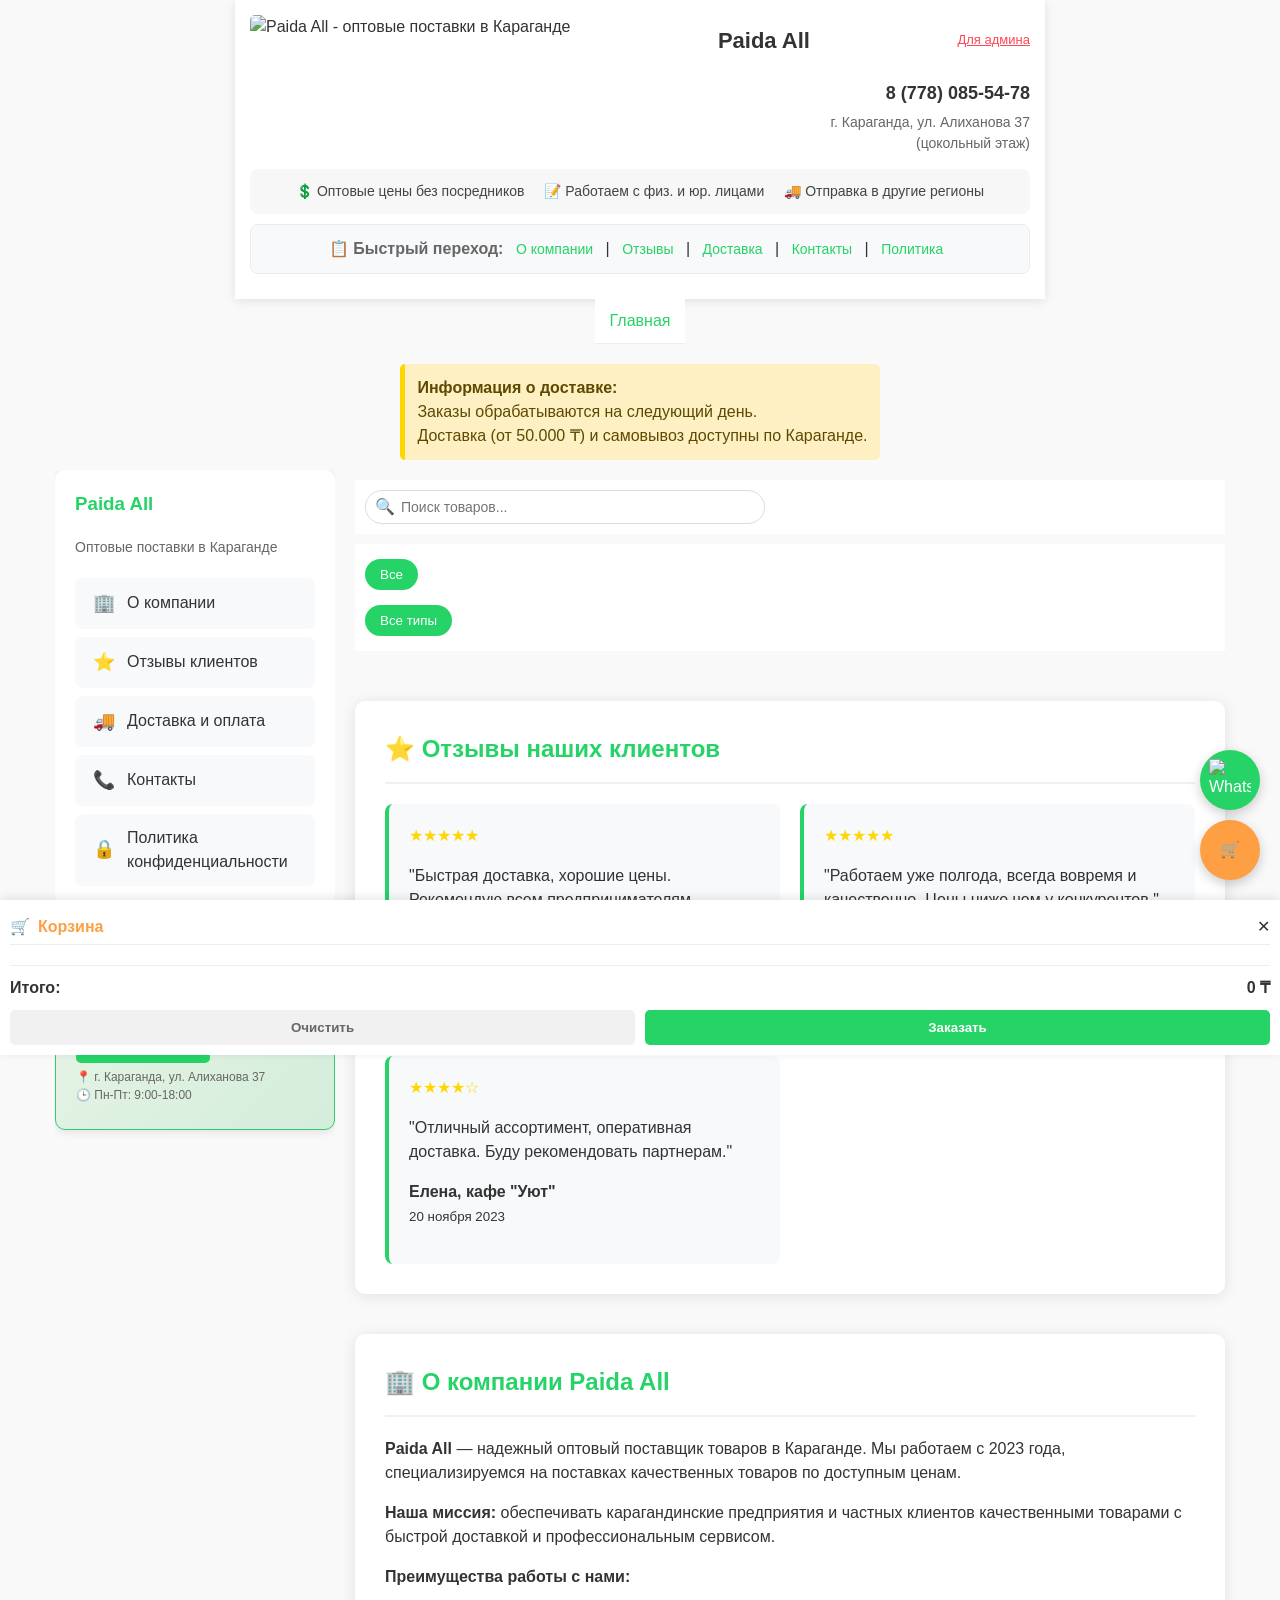
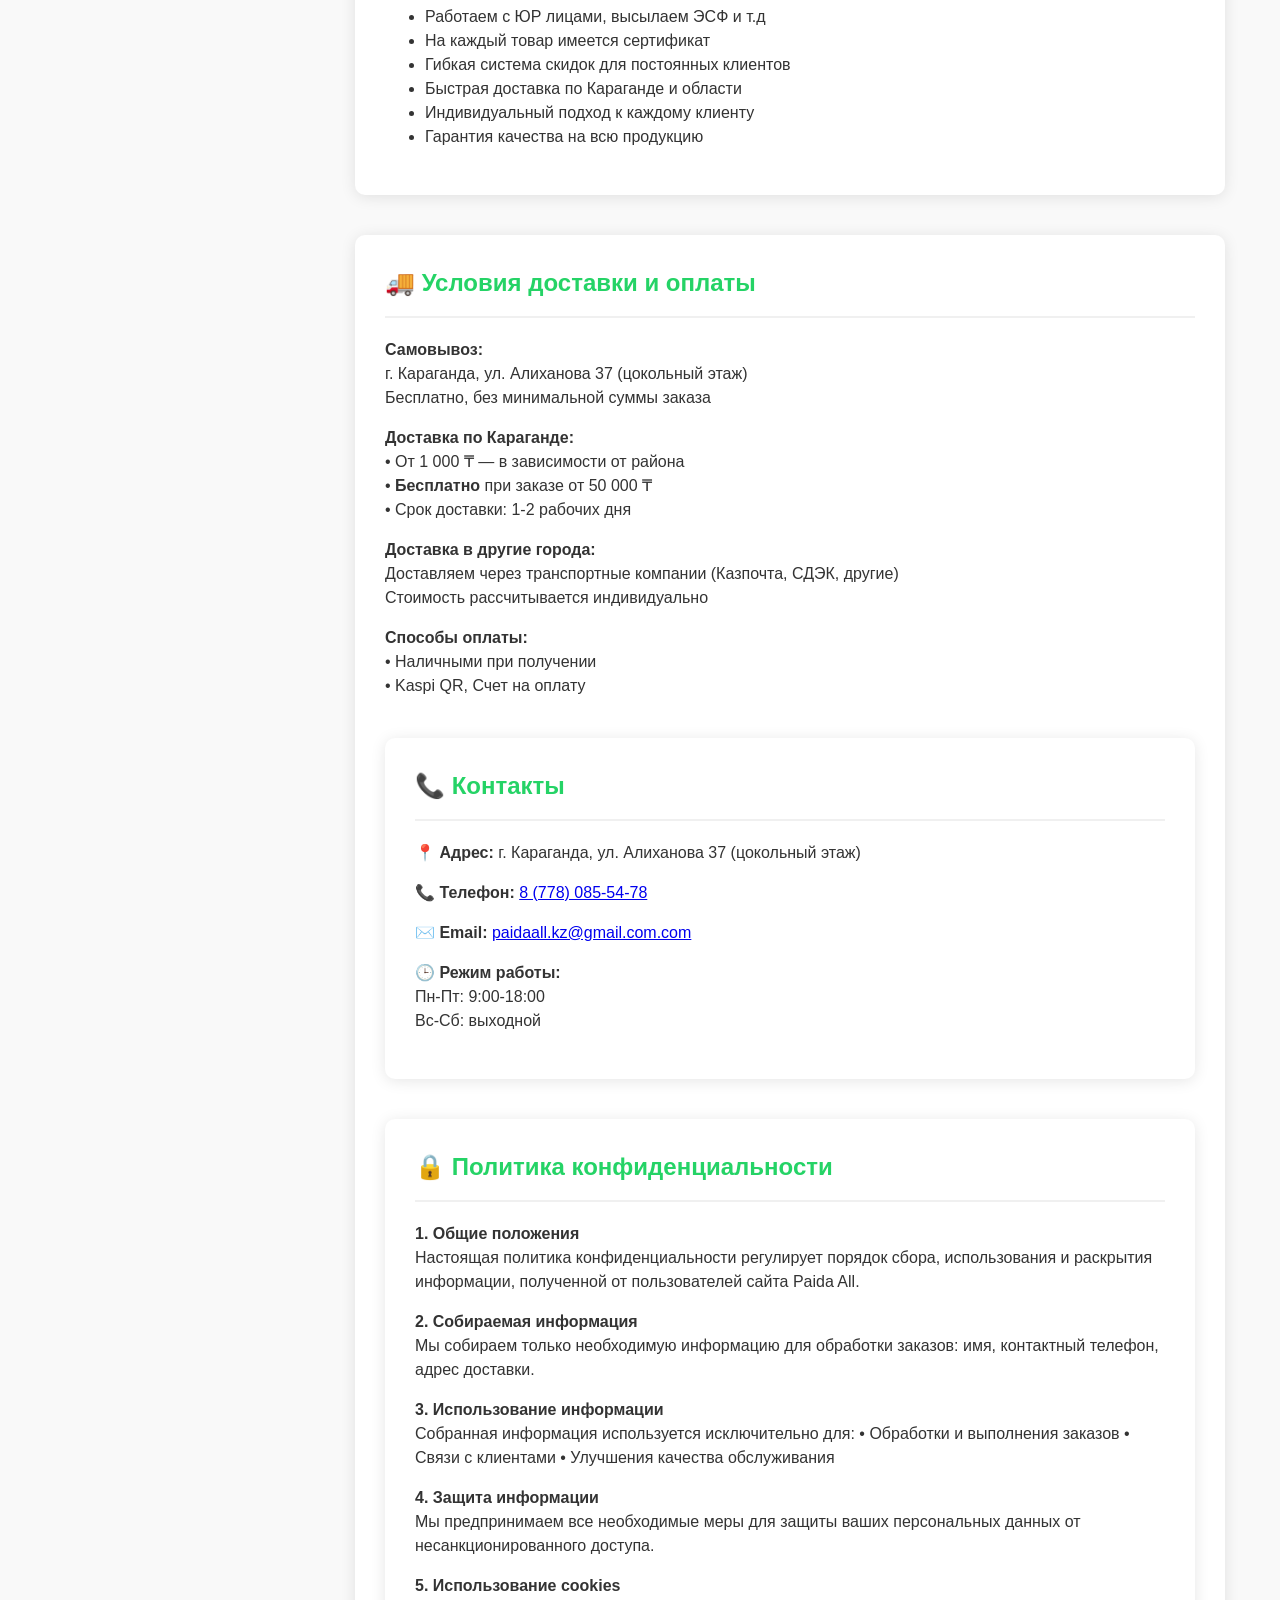
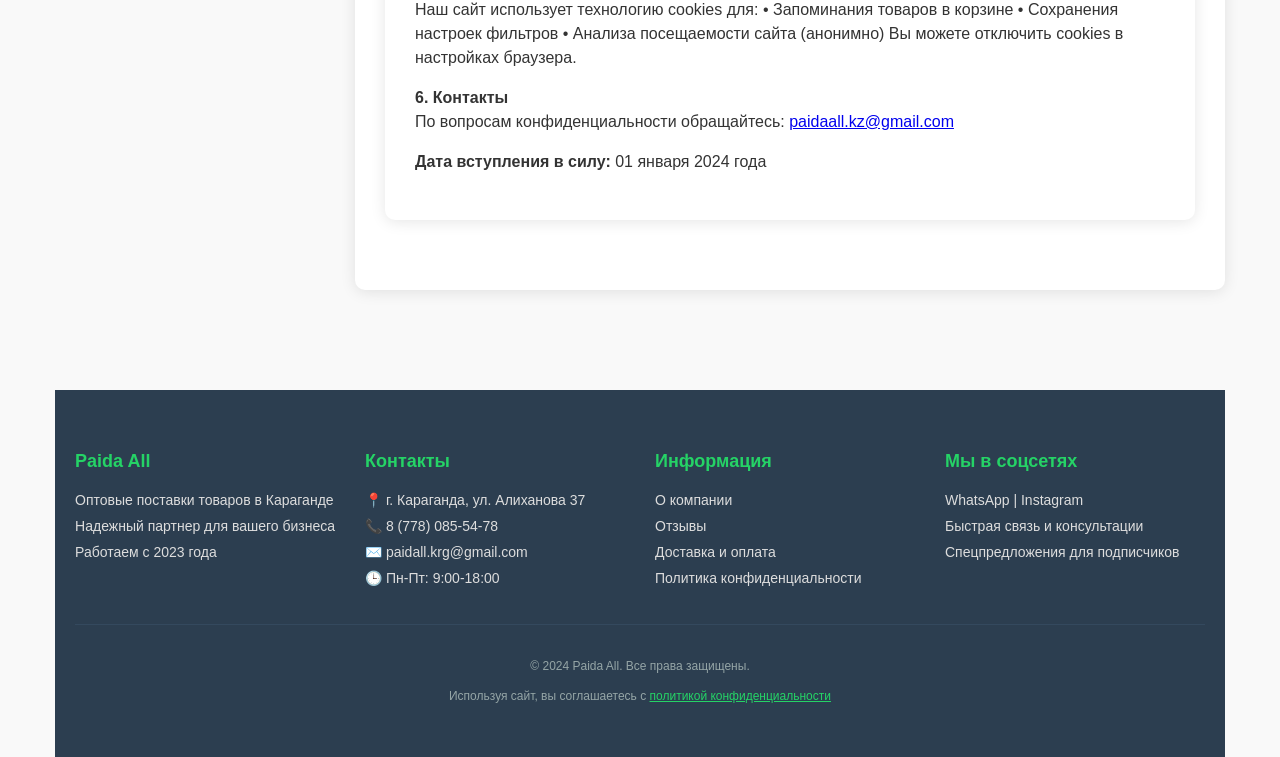
==== commit e9553f64: "Update index.html" ====
--- a/index.html
+++ b/index.html
@@ -22,15 +22,23 @@
       box-sizing: border-box;
     }
     
-    body {
-      font-family: Arial, sans-serif;
-      background: #f9f9f9;
-      margin: 0;
-      padding: 0;
-      min-height: 100vh;
-      color: #333;
-      line-height: 1.5;
-    }
+    html, body {
+  margin: 0;
+  padding: 0;
+  width: 100%;
+  overflow-x: hidden;
+  min-height: 100vh;
+}
+
+body {
+  font-family: Arial, sans-serif;
+  background: #f9f9f9;
+  color: #333;
+  line-height: 1.5;
+  display: flex;
+  flex-direction: column;
+  align-items: center;
+}
     
     /* Шапка */
     .main-header {
@@ -498,14 +506,61 @@
       margin-bottom: 5px;
     }
     
-    .product-description {
-      font-size: 14px;
-      color: #666;
-      margin-bottom: 10px;
-      padding: 8px;
-      background: rgba(0,0,0,0.03);
-      border-radius: 5px;
-    }
+  /* В разделе Товары (.product-description) добавьте: */
+.product-description {
+    font-size: 14px;
+    color: #666;
+    margin-bottom: 10px;
+    padding: 8px;
+    background: rgba(0,0,0,0.03);
+    border-radius: 5px;
+    position: relative; /* Добавить */
+}
+/* Кнопка Подробнее */
+.more-details-btn {
+  display: inline-block;
+  margin-top: 8px;
+  padding: 8px 16px;
+  background: linear-gradient(135deg, #25D366, #1da851);
+  color: white;
+  text-decoration: none;
+  border-radius: 6px;
+  font-size: 13px;
+  font-weight: 600;
+  border: none;
+  cursor: pointer;
+  transition: all 0.3s ease;
+  box-shadow: 0 2px 5px rgba(37, 211, 102, 0.2);
+}
+
+.more-details-btn:hover {
+  background: linear-gradient(135deg, #1da851, #25D366);
+  transform: translateY(-2px);
+  box-shadow: 0 4px 8px rgba(37, 211, 102, 0.3);
+}
+
+/* Новая стилизация кнопки "Подробнее" */
+.more-details-btn {
+    display: inline-block;
+    margin-top: 8px;
+    padding: 6px 12px;
+    background: linear-gradient(135deg, #25D366, #1da851);
+    color: white;
+    text-decoration: none;
+    border-radius: 4px;
+    font-size: 13px;
+    font-weight: 500;
+    border: none;
+    cursor: pointer;
+    transition: all 0.3s ease;
+    box-shadow: 0 2px 5px rgba(37, 211, 102, 0.2);
+}
+
+.more-details-btn:hover {
+    background: linear-gradient(135deg, #1da851, #25D366);
+    transform: translateY(-2px);
+    box-shadow: 0 4px 8px rgba(37, 211, 102, 0.3);
+}
     
     .product-actions {
       display: flex;
@@ -1033,6 +1088,62 @@
     
     /* Мобильная версия */
     @media (max-width: 768px) {
+  /* Добавьте эти стили первыми */
+  .main-header {
+    position: sticky;
+    top: 0;
+    z-index: 1000;
+    padding: 8px 0;
+    background: rgba(255, 255, 255, 0.98);
+    backdrop-filter: blur(10px);
+    border-bottom: 1px solid #eee;
+    max-height: 60px;
+    overflow: hidden;
+    transition: max-height 0.3s ease;
+  }
+  
+  .main-header.expanded {
+    max-height: 400px;
+  }
+  
+  .header-toggle-btn {
+    position: absolute;
+    top: 15px;
+    right: 15px;
+    background: var(--primary-color);
+    color: white;
+    border: none;
+    border-radius: 50%;
+    width: 30px;
+    height: 30px;
+    font-size: 16px;
+    cursor: pointer;
+    display: flex;
+    align-items: center;
+    justify-content: center;
+    z-index: 1001;
+  }
+  
+  .header-features {
+    display: none;
+    opacity: 0;
+    transition: opacity 0.3s ease;
+  }
+  
+  .header-features.active {
+    display: flex;
+    opacity: 1;
+  }
+  
+  /* Существующие стили остаются ниже */
+  .header-top {
+    flex-direction: column;
+    align-items: center;
+    gap: 5px;
+  }
+  /* ... остальной существующий код ... */
+}
+    @media (max-width: 768px) {
       .header-top {
         flex-direction: column;
         align-items: center;
@@ -1343,6 +1454,24 @@
   </style>
 </head>
 <body>
+  <style>
+  /* ВСЕ ВАШИ СТИЛИ ЗДЕСЬ */
+  :root {
+    --primary-color: #25D366;
+    ...
+  }
+  
+  * {
+    box-sizing: border-box;
+  }
+  
+  body {
+    font-family: Arial, sans-serif;
+    ...
+  }
+  
+  /* и так далее - сотни строк CSS */
+</style>
   <!-- Lightbox для изображений -->
   <div class="lightbox" id="lightbox">
     <button class="lightbox-close" id="lightboxClose">✕</button>
@@ -2266,20 +2395,32 @@
       productInfo.appendChild(description)
       
       // Кнопка для открытия улучшенного модального окна
-      const moreLink = document.createElement('a')
-      moreLink.href = '#'
-      moreLink.onclick = (e) => {
-        e.preventDefault()
-        openProductModal(product)
-      }
-      moreLink.textContent = 'Подробнее'
-      moreLink.style.display = 'inline-block'
-      moreLink.style.marginLeft = '10px'
-      moreLink.style.color = '#007bff'
-      moreLink.style.textDecoration = 'underline'
-      moreLink.style.cursor = 'pointer'
-      
-      productInfo.appendChild(moreLink)
+     // УДАЛИТЕ ЭТОТ БЛОК (примерно строки 2230-2245):
+const moreLink = document.createElement('a')
+moreLink.href = '#'
+moreLink.onclick = (e) => {
+  e.preventDefault()
+  openProductModal(product)
+}
+moreLink.textContent = 'Подробнее'
+moreLink.style.display = 'inline-block'
+moreLink.style.marginLeft = '10px'
+moreLink.style.color = '#007bff'
+moreLink.style.textDecoration = 'underline'
+moreLink.style.cursor = 'pointer'
+
+productInfo.appendChild(moreLink)
+
+// ЗАМЕНИТЕ НА:
+const moreBtn = document.createElement('button')
+moreBtn.className = 'more-details-btn'
+moreBtn.textContent = '🔍 Подробнее'
+moreBtn.onclick = (e) => {
+  e.preventDefault()
+  e.stopPropagation()
+  openProductModal(product)
+}
+productInfo.appendChild(moreBtn)
       
       const actions = document.createElement('div')
       actions.className = 'product-actions'
@@ -3265,6 +3406,35 @@
         }
       })
     }
+     // Добавьте это после существующих слушателей:
+  
+  // Кнопка для развертывания шапки на мобильных
+  if (window.innerWidth <= 768) {
+    const headerToggle = document.createElement('button')
+    headerToggle.className = 'header-toggle-btn'
+    headerToggle.innerHTML = '▼'
+    headerToggle.onclick = toggleMobileHeader
+    document.querySelector('.header-top').appendChild(headerToggle)
+    
+    // Скрываем features по умолчанию на мобильных
+    document.querySelector('.header-features').classList.remove('active')
+  }
+}
+
+function toggleMobileHeader() {
+  const header = document.querySelector('.main-header')
+  const features = document.querySelector('.header-features')
+  const toggleBtn = document.querySelector('.header-toggle-btn')
+  
+  header.classList.toggle('expanded')
+  features.classList.toggle('active')
+  
+  if (header.classList.contains('expanded')) {
+    toggleBtn.innerHTML = '▲'
+  } else {
+    toggleBtn.innerHTML = '▼'
+  }
+}
     
     function setupQuickAddFields() {
       const container = document.getElementById('quickAddItemsContainer')
@@ -3502,7 +3672,7 @@
       }
     }
     
-    window.moveProduct = async (id, direction) {
+    window.moveProduct = async function(id, direction) {
       try {
         const product = allProducts.find(p => p.id === id)
         if (!product) return
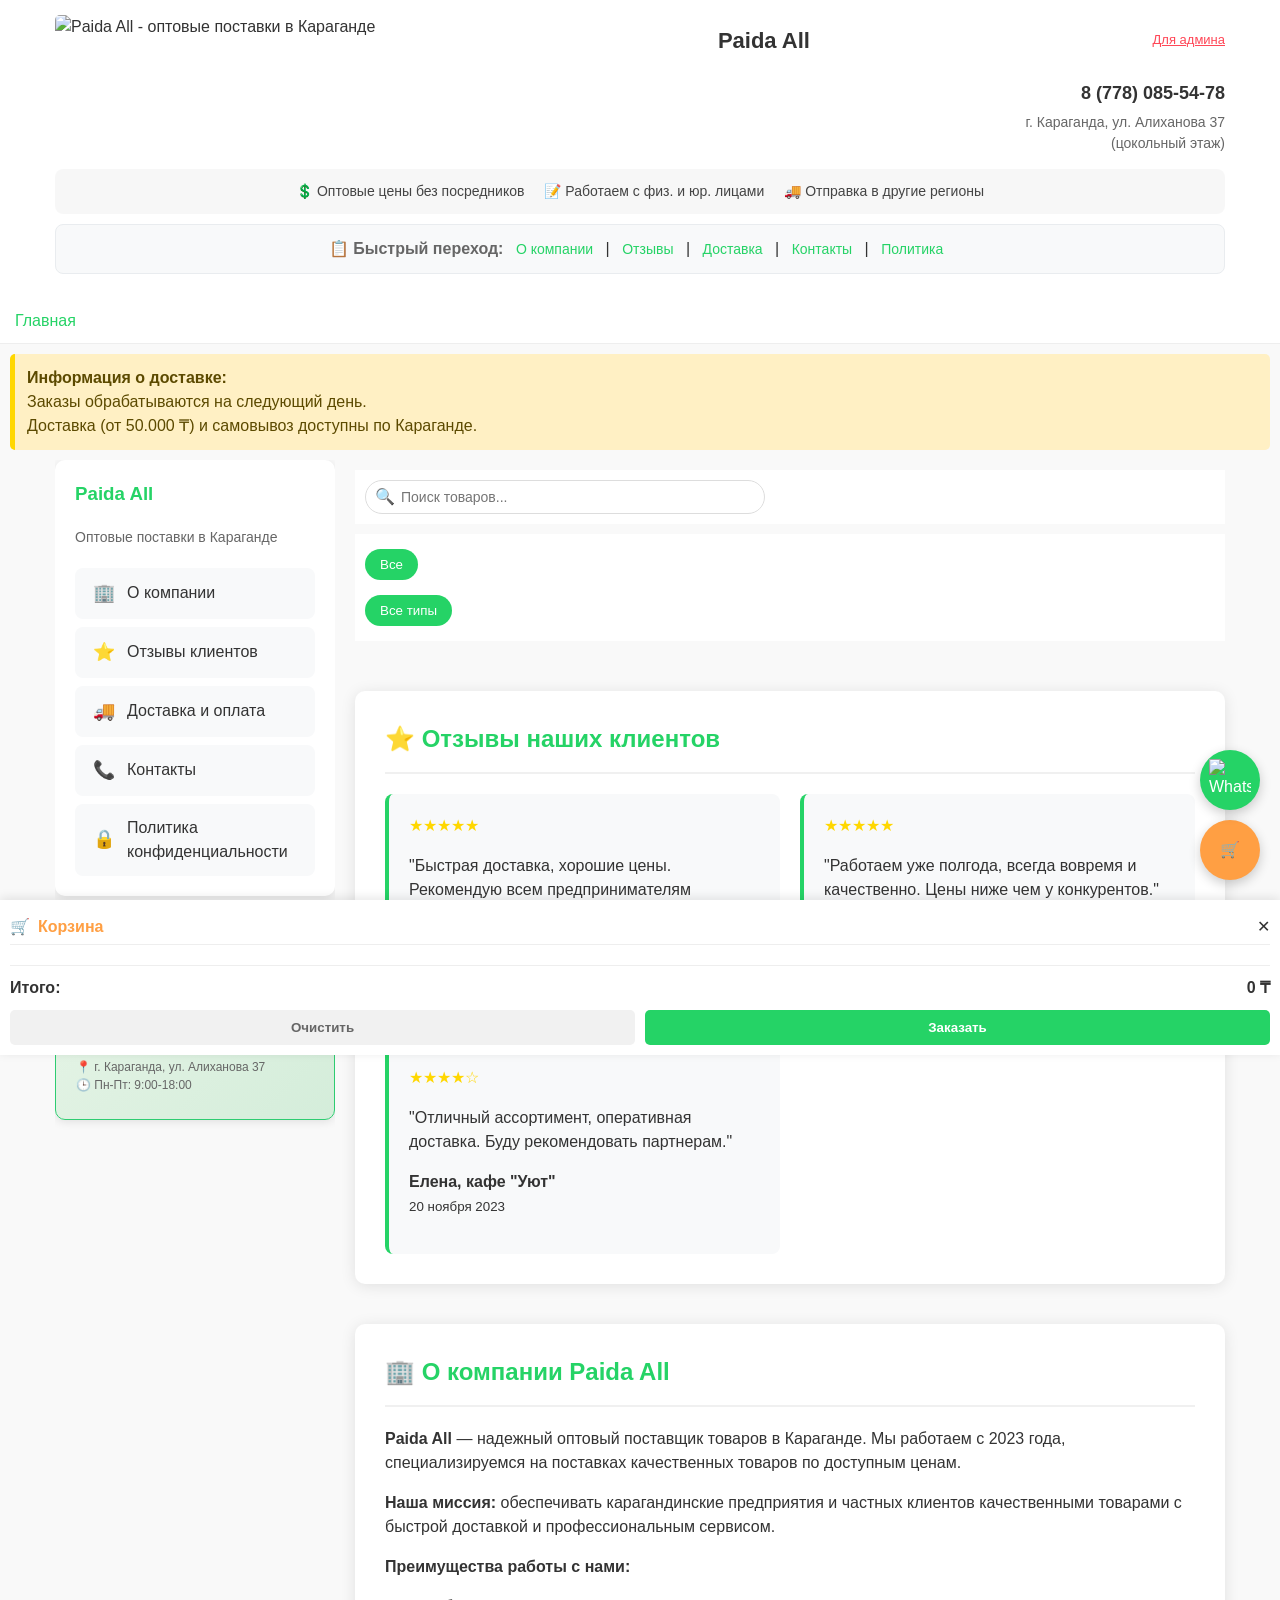
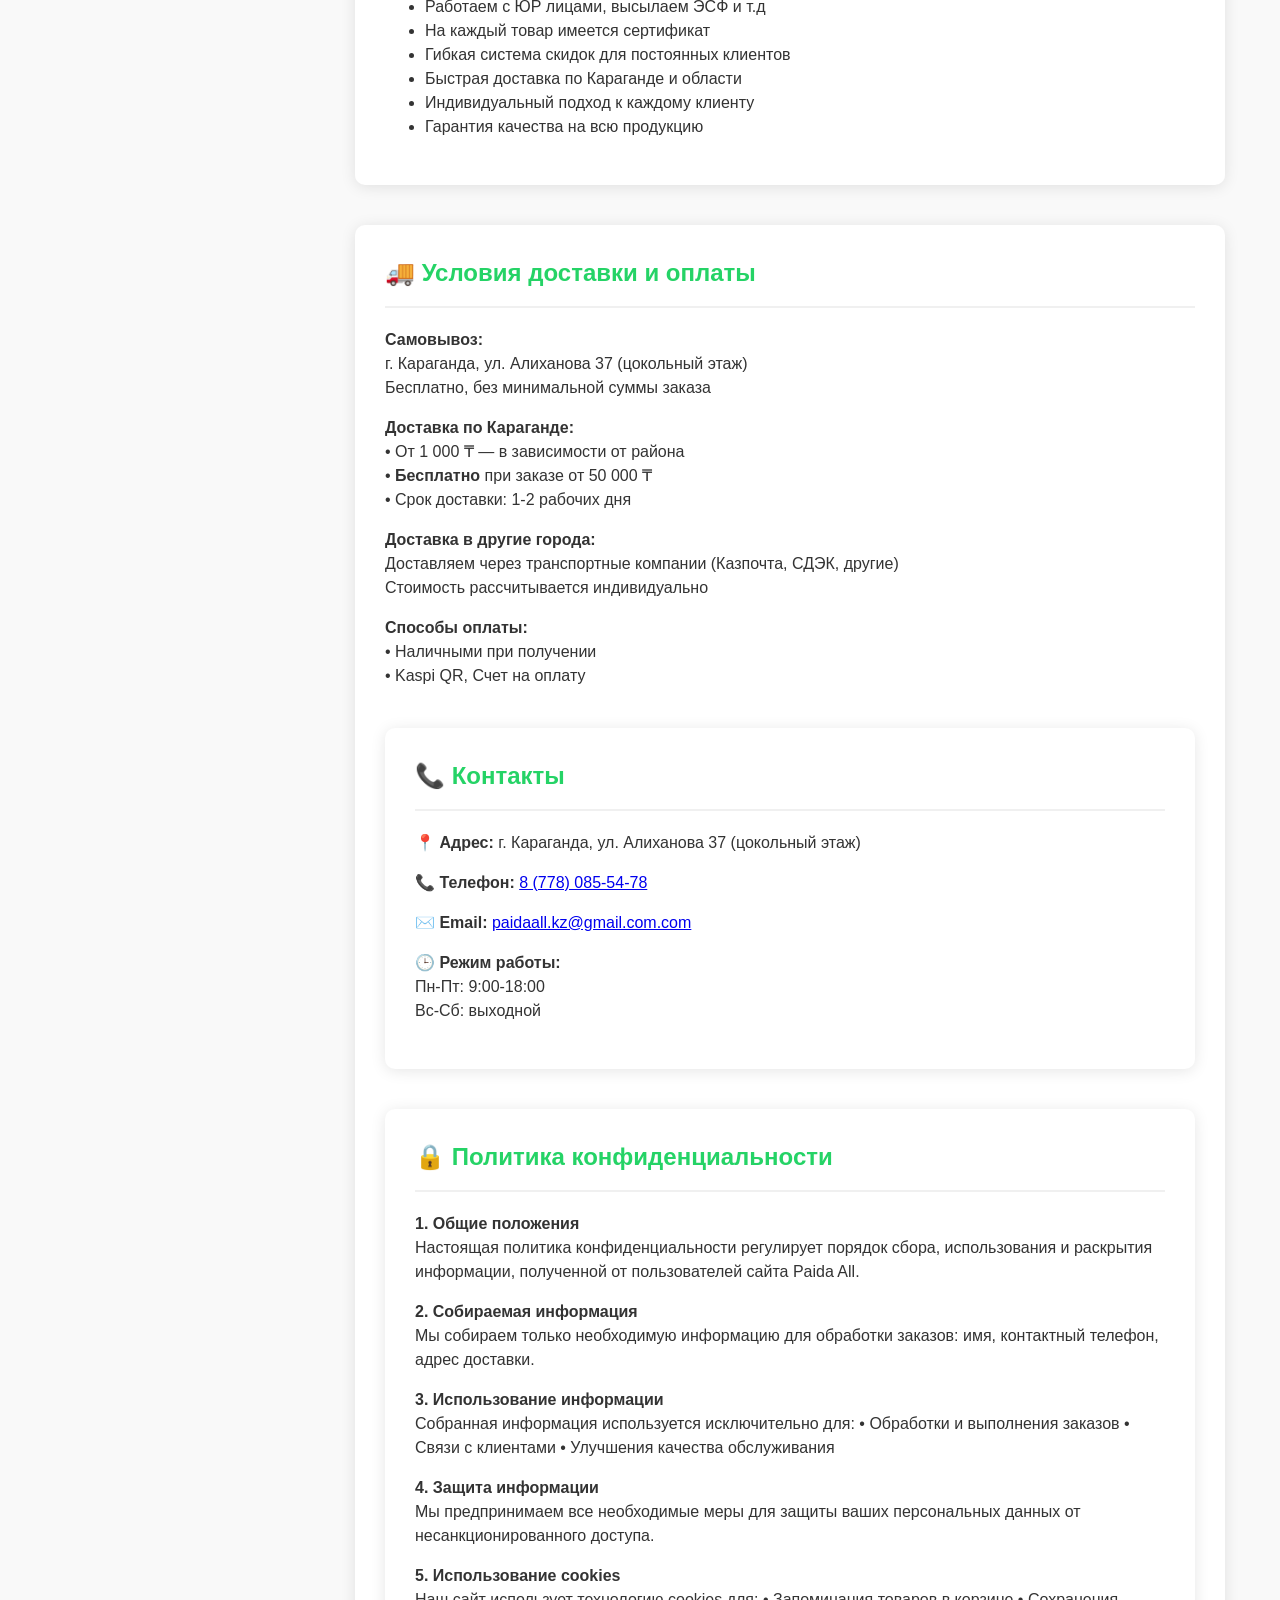
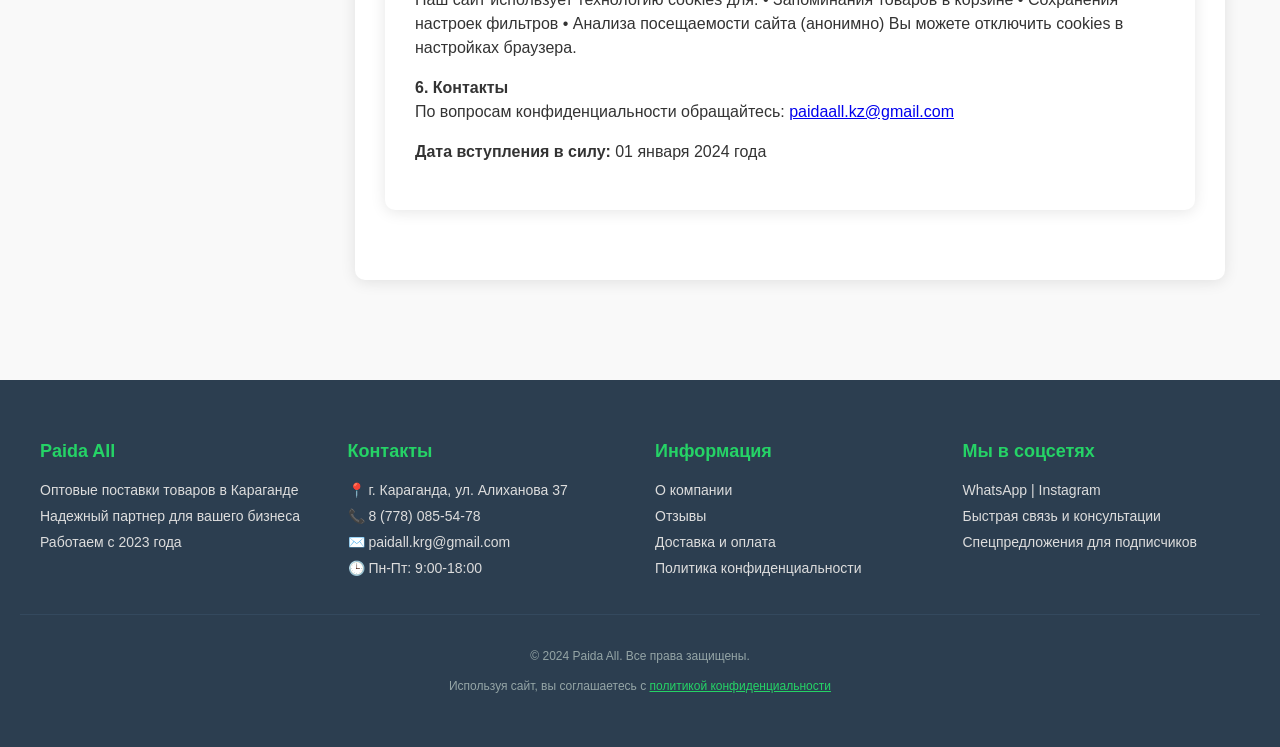
==== commit 33818777: "Update index.html" ====
--- a/index.html
+++ b/index.html
@@ -22,23 +22,15 @@
       box-sizing: border-box;
     }
     
-    html, body {
-  margin: 0;
-  padding: 0;
-  width: 100%;
-  overflow-x: hidden;
-  min-height: 100vh;
-}
-
-body {
-  font-family: Arial, sans-serif;
-  background: #f9f9f9;
-  color: #333;
-  line-height: 1.5;
-  display: flex;
-  flex-direction: column;
-  align-items: center;
-}
+    body {
+      font-family: Arial, sans-serif;
+      background: #f9f9f9;
+      margin: 0;
+      padding: 0;
+      min-height: 100vh;
+      color: #333;
+      line-height: 1.5;
+    }
     
     /* Шапка */
     .main-header {
@@ -506,61 +498,14 @@
       margin-bottom: 5px;
     }
     
-  /* В разделе Товары (.product-description) добавьте: */
-.product-description {
-    font-size: 14px;
-    color: #666;
-    margin-bottom: 10px;
-    padding: 8px;
-    background: rgba(0,0,0,0.03);
-    border-radius: 5px;
-    position: relative; /* Добавить */
-}
-/* Кнопка Подробнее */
-.more-details-btn {
-  display: inline-block;
-  margin-top: 8px;
-  padding: 8px 16px;
-  background: linear-gradient(135deg, #25D366, #1da851);
-  color: white;
-  text-decoration: none;
-  border-radius: 6px;
-  font-size: 13px;
-  font-weight: 600;
-  border: none;
-  cursor: pointer;
-  transition: all 0.3s ease;
-  box-shadow: 0 2px 5px rgba(37, 211, 102, 0.2);
-}
-
-.more-details-btn:hover {
-  background: linear-gradient(135deg, #1da851, #25D366);
-  transform: translateY(-2px);
-  box-shadow: 0 4px 8px rgba(37, 211, 102, 0.3);
-}
-
-/* Новая стилизация кнопки "Подробнее" */
-.more-details-btn {
-    display: inline-block;
-    margin-top: 8px;
-    padding: 6px 12px;
-    background: linear-gradient(135deg, #25D366, #1da851);
-    color: white;
-    text-decoration: none;
-    border-radius: 4px;
-    font-size: 13px;
-    font-weight: 500;
-    border: none;
-    cursor: pointer;
-    transition: all 0.3s ease;
-    box-shadow: 0 2px 5px rgba(37, 211, 102, 0.2);
-}
-
-.more-details-btn:hover {
-    background: linear-gradient(135deg, #1da851, #25D366);
-    transform: translateY(-2px);
-    box-shadow: 0 4px 8px rgba(37, 211, 102, 0.3);
-}
+    .product-description {
+      font-size: 14px;
+      color: #666;
+      margin-bottom: 10px;
+      padding: 8px;
+      background: rgba(0,0,0,0.03);
+      border-radius: 5px;
+    }
     
     .product-actions {
       display: flex;
@@ -1048,7 +993,7 @@
       color: #95a5a6;
     }
     
-    /* Модальное окно товара (УЛУЧШЕННОЕ) */
+    /* Модальное окно товара */
     #productModal {
       display: none;
       position: fixed;
@@ -1064,8 +1009,8 @@
     
     .modal-content {
       background: #fff;
-      max-width: 1000px;
-      width: 95%;
+      max-width: 800px;
+      width: 90%;
       max-height: 90vh;
       margin: 5% auto;
       padding: 20px;
@@ -1083,66 +1028,9 @@
       border: none;
       cursor: pointer;
       color: #333;
-      z-index: 10;
     }
     
     /* Мобильная версия */
-    @media (max-width: 768px) {
-  /* Добавьте эти стили первыми */
-  .main-header {
-    position: sticky;
-    top: 0;
-    z-index: 1000;
-    padding: 8px 0;
-    background: rgba(255, 255, 255, 0.98);
-    backdrop-filter: blur(10px);
-    border-bottom: 1px solid #eee;
-    max-height: 60px;
-    overflow: hidden;
-    transition: max-height 0.3s ease;
-  }
-  
-  .main-header.expanded {
-    max-height: 400px;
-  }
-  
-  .header-toggle-btn {
-    position: absolute;
-    top: 15px;
-    right: 15px;
-    background: var(--primary-color);
-    color: white;
-    border: none;
-    border-radius: 50%;
-    width: 30px;
-    height: 30px;
-    font-size: 16px;
-    cursor: pointer;
-    display: flex;
-    align-items: center;
-    justify-content: center;
-    z-index: 1001;
-  }
-  
-  .header-features {
-    display: none;
-    opacity: 0;
-    transition: opacity 0.3s ease;
-  }
-  
-  .header-features.active {
-    display: flex;
-    opacity: 1;
-  }
-  
-  /* Существующие стили остаются ниже */
-  .header-top {
-    flex-direction: column;
-    align-items: center;
-    gap: 5px;
-  }
-  /* ... остальной существующий код ... */
-}
     @media (max-width: 768px) {
       .header-top {
         flex-direction: column;
@@ -1295,183 +1183,9 @@
         width: auto;
       }
     }
-    
-    /* НОВЫЕ СТИЛИ ДЛЯ ДОБАВЛЕННЫХ ФУНКЦИЙ */
-    
-    /* Боковая панель категорий для мобильных */
-    .mobile-categories-sidebar {
-        display: none;
-        position: fixed;
-        top: 0;
-        left: -280px;
-        width: 280px;
-        height: 100vh;
-        background: white;
-        z-index: 1002;
-        box-shadow: 2px 0 10px rgba(0,0,0,0.1);
-        transition: left 0.3s ease;
-        padding: 20px;
-        overflow-y: auto;
-    }
-    
-    .mobile-categories-sidebar.active {
-        left: 0;
-    }
-    
-    .mobile-categories-overlay {
-        display: none;
-        position: fixed;
-        top: 0;
-        left: 0;
-        width: 100%;
-        height: 100%;
-        background: rgba(0,0,0,0.5);
-        z-index: 1001;
-    }
-    
-    .mobile-categories-overlay.active {
-        display: block;
-    }
-    
-    .mobile-categories-toggle {
-        display: none;
-        position: fixed;
-        top: 70px;
-        left: 10px;
-        z-index: 1000;
-        background: var(--primary-color);
-        color: white;
-        border: none;
-        border-radius: 5px;
-        padding: 8px 12px;
-        font-size: 14px;
-        cursor: pointer;
-        box-shadow: 0 2px 10px rgba(0,0,0,0.2);
-    }
-    
-    @media (max-width: 768px) {
-        .mobile-categories-toggle {
-            display: block;
-        }
-        
-        .categories {
-            display: none;
-        }
-        
-        .mobile-categories-sidebar .categories {
-            display: flex;
-            flex-direction: column;
-            width: 100%;
-        }
-        
-        .mobile-categories-sidebar .category-btn {
-            margin: 5px 0;
-            width: 100%;
-            text-align: left;
-        }
-    }
-    
-    /* Блоки похожих товаров */
-    .related-products-section {
-        margin-top: 30px;
-        padding-top: 20px;
-        border-top: 1px solid #eee;
-    }
-    
-    .related-title {
-        font-size: 18px;
-        font-weight: bold;
-        margin-bottom: 15px;
-        color: #333;
-    }
-    
-    .related-grid {
-        display: grid;
-        grid-template-columns: repeat(auto-fill, minmax(200px, 1fr));
-        gap: 15px;
-    }
-    
-    /* Улучшенный поиск */
-    .search-suggestions {
-        position: absolute;
-        top: 100%;
-        left: 0;
-        right: 0;
-        background: white;
-        border: 1px solid #ddd;
-        border-radius: 0 0 10px 10px;
-        max-height: 300px;
-        overflow-y: auto;
-        display: none;
-        z-index: 100;
-        box-shadow: 0 5px 15px rgba(0,0,0,0.1);
-    }
-    
-    .search-suggestions.active {
-        display: block;
-    }
-    
-    .suggestion-item {
-        padding: 10px 15px;
-        cursor: pointer;
-        border-bottom: 1px solid #f0f0f0;
-    }
-    
-    .suggestion-item:hover {
-        background: #f8f9fa;
-    }
-    
-    /* Импорт/экспорт Excel */
-    .excel-actions {
-        display: flex;
-        gap: 10px;
-        margin-bottom: 15px;
-    }
-    
-    .excel-btn {
-        background: #2ecc71;
-        color: white;
-        border: none;
-        padding: 8px 15px;
-        border-radius: 5px;
-        cursor: pointer;
-        font-size: 14px;
-    }
-    
-    .excel-btn:hover {
-        background: #27ae60;
-    }
-    
-    /* Lazy load для изображений */
-    .lazy-image {
-        opacity: 0;
-        transition: opacity 0.3s;
-    }
-    
-    .lazy-image.loaded {
-        opacity: 1;
-    }
   </style>
 </head>
 <body>
-  <style>
-  /* ВСЕ ВАШИ СТИЛИ ЗДЕСЬ */
-  :root {
-    --primary-color: #25D366;
-    ...
-  }
-  
-  * {
-    box-sizing: border-box;
-  }
-  
-  body {
-    font-family: Arial, sans-serif;
-    ...
-  }
-  
-  /* и так далее - сотни строк CSS */
-</style>
   <!-- Lightbox для изображений -->
   <div class="lightbox" id="lightbox">
     <button class="lightbox-close" id="lightboxClose">✕</button>
@@ -1484,27 +1198,28 @@
     <div id="quickViewContent"></div>
   </div>
 
-  <!-- Модальное окно товара (УЛУЧШЕННОЕ) -->
+  <!-- Модальное окно товара -->
   <div id="productModal">
     <div class="modal-content">
       <button class="modal-close" onclick="closeProductModal()">×</button>
-      <div id="productModalContent">
-        <!-- Контент загружается динамически -->
+      
+      <div class="product-card" style="border: none; box-shadow: none; padding: 0;">
+        <img id="modalImage" class="product-image" src="" alt="" style="max-height: 300px; object-fit: contain;">
+        
+        <div class="product-info" style="margin-top: 15px;">
+          <div id="modalName" class="product-name" style="font-size: 24px; margin-bottom: 10px;"></div>
+          <div id="modalPrice" class="product-price" style="font-size: 20px; color: #2ecc71; margin-bottom: 15px;"></div>
+          <div id="modalDescription" class="product-description" style="font-size: 16px; line-height: 1.5; padding: 15px; background: #f9f9f9; border-radius: 8px;"></div>
+          
+          <div class="product-actions" style="margin-top: 20px;">
+            <button class="add-to-cart" onclick="orderFromModal()" style="padding: 12px 20px; font-size: 16px;">
+              Заказать в WhatsApp
+            </button>
+          </div>
+        </div>
       </div>
     </div>
   </div>
-
-  <!-- Мобильная боковая панель категорий -->
-  <div class="mobile-categories-overlay" id="mobileCategoriesOverlay"></div>
-  <div class="mobile-categories-sidebar" id="mobileCategoriesSidebar">
-    <button class="mobile-categories-close" onclick="closeMobileCategories()" style="position: absolute; top: 10px; right: 10px; background: none; border: none; font-size: 20px; cursor: pointer;">✕</button>
-    <h3 style="margin-top: 30px; color: var(--primary-color);">Категории</h3>
-    <div class="categories" id="mobileCategoriesList"></div>
-  </div>
-
-  <button class="mobile-categories-toggle" id="mobileCategoriesToggle" onclick="openMobileCategories()">
-    📂 Категории
-  </button>
 
   <!-- Шапка сайта -->
   <header class="main-header">
@@ -1686,7 +1401,6 @@
       <div class="filters-container">
         <div class="search-container">
           <input type="text" id="searchInput" placeholder="Поиск товаров...">
-          <div class="search-suggestions" id="searchSuggestions"></div>
         </div>
       </div>
       
@@ -1817,11 +1531,6 @@
   <!-- Архив -->
   <div class="archive-section" id="archiveSection">
     <div class="archive-title">📦 Архив (только для админа)</div>
-    <div class="excel-actions">
-      <button class="excel-btn" onclick="exportToExcel()">📥 Экспорт в Excel</button>
-      <button class="excel-btn" onclick="importFromExcel()">📤 Импорт из Excel</button>
-      <input type="file" id="excelFileInput" accept=".xlsx, .xls" style="display: none;">
-    </div>
     <div class="products-list" id="archiveList"></div>
   </div>
   
@@ -1998,684 +1707,52 @@
       loadFreeShippingSetting()
       setupSmartInputs()
       setupSidebarNavigation()
-      setupMobileCategories()
-      setupSearchSuggestions()
-      setupLazyLoading()
     })
-    
-    // ================== МОБИЛЬНАЯ БОКОВАЯ ПАНЕЛЬ КАТЕГОРИЙ ==================
-    function setupMobileCategories() {
-      const toggleBtn = document.getElementById('mobileCategoriesToggle')
-      const sidebar = document.getElementById('mobileCategoriesSidebar')
-      const overlay = document.getElementById('mobileCategoriesOverlay')
-      
-      toggleBtn?.addEventListener('click', openMobileCategories)
-      
-      overlay?.addEventListener('click', closeMobileCategories)
-      
-      // Закрытие при клике на Escape
-      document.addEventListener('keydown', (e) => {
-        if (e.key === 'Escape') closeMobileCategories()
-      })
-    }
-    
-    function openMobileCategories() {
-      document.getElementById('mobileCategoriesSidebar').classList.add('active')
-      document.getElementById('mobileCategoriesOverlay').classList.add('active')
-      updateMobileCategoriesList()
-    }
-    
-    function closeMobileCategories() {
-      document.getElementById('mobileCategoriesSidebar').classList.remove('active')
-      document.getElementById('mobileCategoriesOverlay').classList.remove('active')
-    }
-    
-    function updateMobileCategoriesList() {
-      const container = document.getElementById('mobileCategoriesList')
-      if (!container) return
-      
-      container.innerHTML = ''
-      
-      // Кнопка "Все"
-      const allBtn = document.createElement('button')
-      allBtn.className = 'category-btn' + (selectedCategory === 'all' ? ' active' : '')
-      allBtn.dataset.category = 'all'
-      allBtn.textContent = 'Все товары'
-      allBtn.onclick = () => {
-        selectedCategory = 'all'
-        selectedType = 'all'
-        document.querySelectorAll('.category-btn, .type-btn').forEach(b => b.classList.remove('active'))
-        document.querySelectorAll('[data-category="all"], [data-type="all"]').forEach(b => b.classList.add('active'))
-        renderProducts()
-        updateBreadcrumbs()
-        closeMobileCategories()
-      }
-      container.appendChild(allBtn)
-      
-      // Уникальные категории
-      const categories = [...new Set(allProducts.map(p => p.category).filter(Boolean))]
-      categories.forEach(category => {
-        const btn = document.createElement('button')
-        btn.className = 'category-btn' + (selectedCategory === category ? ' active' : '')
-        btn.dataset.category = category
-        btn.textContent = category
-        
-        // Подсчет товаров в категории
-        const count = allProducts.filter(p => 
-          p.category === category && !p.archived && 
-          (selectedType === "all" || p.type === selectedType)
-        ).length
-        
-        if (count > 0) {
-          const badge = document.createElement('span')
-          badge.className = 'filter-count'
-          badge.textContent = count
-          btn.appendChild(badge)
-        }
-        
-        btn.onclick = () => {
-          selectedCategory = category
-          document.querySelectorAll('.category-btn').forEach(b => b.classList.remove('active'))
-          btn.classList.add('active')
-          renderProducts()
-          updateBreadcrumbs()
-          closeMobileCategories()
-        }
-        
-        container.appendChild(btn)
-      })
-    }
-    
-    // ================== УЛУЧШЕННОЕ МОДАЛЬНОЕ ОКНО ТОВАРА ==================
-    let currentProductForModal = null
-    
-    function openProductModal(product) {
-      currentProductForModal = product
-      
-      // Находим похожие товары
-      const similarProducts = allProducts.filter(p => 
-        p.id !== product.id && 
-        !p.archived && 
-        (p.category === product.category || p.type === product.type)
-      ).slice(0, 4)
-      
-      // Находим товары "с этим покупают"
-      const boughtTogether = allProducts.filter(p => 
-        p.id !== product.id && 
-        !p.archived && 
-        p.category === product.category && 
-        p.type !== product.type
-      ).slice(0, 3)
-      
-      // Если мало товаров "с этим покупают", добавляем случайные
-      if (boughtTogether.length < 2) {
-        const randomProducts = allProducts
-          .filter(p => p.id !== product.id && !p.archived)
-          .sort(() => Math.random() - 0.5)
-          .slice(0, 3 - boughtTogether.length)
-        
-        boughtTogether.push(...randomProducts)
-      }
-      
-      // Формируем характеристики
-      const characteristics = `
-        <div style="display: grid; grid-template-columns: 1fr 1fr; gap: 10px; margin: 15px 0;">
-          <div><strong>Категория:</strong> ${product.category || 'Не указана'}</div>
-          <div><strong>Тип:</strong> ${product.type || 'Не указан'}</div>
-          ${product.subcategory ? `<div><strong>Подкатегория:</strong> ${product.subcategory}</div>` : ''}
-          ${product.archived ? `<div><strong>Статус:</strong> В архиве</div>` : ''}
-        </div>
-      `
-      
-      // Формируем похожие товары
-      const similarProductsHTML = similarProducts.map(p => `
-        <div onclick="openProductModalFromList('${p.id}')" style="cursor: pointer; background: #f8f9fa; padding: 10px; border-radius: 8px; border: 1px solid #eee;">
-          <img src="${p.img || 'https://via.placeholder.com/100'}" 
-               alt="${p.name}" 
-               style="width: 100%; height: 80px; object-fit: contain; margin-bottom: 8px;">
-          <div style="font-size: 12px; font-weight: bold;">${p.name || 'Без названия'}</div>
-          <div style="font-size: 14px; color: #2ecc71; font-weight: bold;">${p.price ? `${p.price.toLocaleString('ru-RU')} ₸` : 'Цена не указана'}</div>
-        </div>
-      `).join('')
-      
-      // Формируем "с этим покупают"
-      const boughtTogetherHTML = boughtTogether.map(p => `
-        <div onclick="openProductModalFromList('${p.id}')" style="cursor: pointer; background: #f8f9fa; padding: 10px; border-radius: 8px; border: 1px solid #eee;">
-          <img src="${p.img || 'https://via.placeholder.com/100'}" 
-               alt="${p.name}" 
-               style="width: 100%; height: 80px; object-fit: contain; margin-bottom: 8px;">
-          <div style="font-size: 12px; font-weight: bold;">${p.name || 'Без названия'}</div>
-          <div style="font-size: 14px; color: #2ecc71; font-weight: bold;">${p.price ? `${p.price.toLocaleString('ru-RU')} ₸` : 'Цена не указана'}</div>
-        </div>
-      `).join('')
-      
-      const modalContent = document.getElementById('productModalContent')
-      modalContent.innerHTML = `
-        <div style="display: grid; grid-template-columns: 1fr 1fr; gap: 30px; margin-bottom: 30px;">
-          <div>
-            <img src="${product.img || 'https://via.placeholder.com/400'}" 
-                 alt="${product.name}" 
-                 style="width: 100%; max-height: 400px; object-fit: contain; border-radius: 8px; margin-bottom: 15px;">
-          </div>
-          
-          <div>
-            <h2 style="margin-top: 0; font-size: 24px;">${product.name || 'Без названия'}</h2>
-            <div style="font-size: 20px; color: #2ecc71; font-weight: bold; margin: 10px 0;">
-              ${product.price ? `${product.price.toLocaleString('ru-RU')} ₸` : 'Цена не указана'}
-            </div>
-            <div style="color: #666; font-size: 14px; margin-bottom: 15px;">Артикул: ${product.id}</div>
-            
-            ${characteristics}
-            
-            <div style="margin: 20px 0;">
-              <h4 style="margin-bottom: 10px;">Описание</h4>
-              <div style="padding: 15px; background: #f9f9f9; border-radius: 8px;">
-                ${product.description || 'Описание отсутствует'}
-              </div>
-            </div>
-            
-            <div style="display: flex; gap: 10px; margin-top: 20px;">
-              <button onclick="orderFromModal()" style="background: #25D366; color: white; border: none; padding: 12px 20px; border-radius: 5px; cursor: pointer; font-size: 16px; flex: 1;">
-                💬 Заказать в WhatsApp
-              </button>
-              <button onclick="addToCartFromModal('${product.id}')" style="background: var(--primary-color); color: white; border: none; padding: 12px 20px; border-radius: 5px; cursor: pointer; font-size: 16px; flex: 1;">
-                🛒 Добавить в корзину
-              </button>
-            </div>
-          </div>
-        </div>
-        
-        ${similarProducts.length > 0 ? `
-        <div class="related-products-section">
-          <div class="related-title">Похожие товары</div>
-          <div class="related-grid" style="grid-template-columns: repeat(auto-fill, minmax(150px, 1fr));">
-            ${similarProductsHTML}
-          </div>
-        </div>` : ''}
-        
-        ${boughtTogether.length > 0 ? `
-        <div class="related-products-section">
-          <div class="related-title">С этим товаром покупают</div>
-          <div class="related-grid" style="grid-template-columns: repeat(auto-fill, minmax(150px, 1fr));">
-            ${boughtTogetherHTML}
-          </div>
-        </div>` : ''}
-      `
-      
-      document.getElementById('productModal').style.display = 'block'
-      
-      // Обновляем URL без перезагрузки страницы
-      if (product.slug) {
-        window.history.pushState({ productId: product.id }, '', `/product/${product.slug}`)
-      } else {
-        window.history.pushState({ productId: product.id }, '', `?product=${product.id}`)
-      }
-    }
-    
-    function openProductModalFromList(productId) {
-      const product = allProducts.find(p => p.id === productId)
-      if (product) {
-        closeProductModal()
-        setTimeout(() => openProductModal(product), 100)
-      }
-    }
-    
-    function orderFromModal() {
-      if (!currentProductForModal) return
-      
-      const message = `Здравствуйте! Хочу заказать: ${currentProductForModal.name || 'Товар'}`
-      window.open(
-        'https://wa.me/77780855478?text=' + encodeURIComponent(message),
-        '_blank'
-      )
-    }
-    
-    function addToCartFromModal(productId) {
-      addToCart(productId)
-      alert('Товар добавлен в корзину!')
-    }
-    
-    function closeProductModal() {
-      document.getElementById('productModal').style.display = 'none'
-      currentProductForModal = null
-      window.history.pushState({}, '', '/')
-    }
-    
-    // ================== УЛУЧШЕННЫЙ ПОИСК ==================
-    function setupSearchSuggestions() {
-      const searchInput = document.getElementById('searchInput')
-      const suggestions = document.getElementById('searchSuggestions')
-      
-      if (!searchInput || !suggestions) return
-      
-      searchInput.addEventListener('input', function() {
-        const searchTerm = this.value.toLowerCase().trim()
-        
-        if (searchTerm.length < 2) {
-          suggestions.classList.remove('active')
-          return
-        }
-        
-        // Ищем товары по названию, описанию, категории, типу
-        const filtered = allProducts.filter(p => 
-          !p.archived &&
-          (
-            (p.name && p.name.toLowerCase().includes(searchTerm)) ||
-            (p.description && p.description.toLowerCase().includes(searchTerm)) ||
-            (p.category && p.category.toLowerCase().includes(searchTerm)) ||
-            (p.type && p.type.toLowerCase().includes(searchTerm))
-          )
-        ).slice(0, 10) // Ограничиваем 10 результатами
-        
-        if (filtered.length === 0) {
-          suggestions.classList.remove('active')
-          return
-        }
-        
-        suggestions.innerHTML = filtered.map(product => `
-          <div class="suggestion-item" onclick="selectSearchSuggestion('${product.id}')">
-            <div style="font-weight: bold;">${product.name || 'Без названия'}</div>
-            <div style="font-size: 12px; color: #666;">
-              ${product.category || ''} ${product.type ? '• ' + product.type : ''}
-            </div>
-            <div style="font-size: 14px; color: #2ecc71; margin-top: 5px;">
-              ${product.price ? `${product.price.toLocaleString('ru-RU')} ₸` : 'Цена не указана'}
-            </div>
-          </div>
-        `).join('')
-        
-        suggestions.classList.add('active')
-      })
-      
-      // Закрытие подсказок при клике вне поля
-      document.addEventListener('click', (e) => {
-        if (!searchInput.contains(e.target) && !suggestions.contains(e.target)) {
-          suggestions.classList.remove('active')
-        }
-      })
-    }
-    
-    function selectSearchSuggestion(productId) {
-      const product = allProducts.find(p => p.id === productId)
-      if (product) {
-        openProductModal(product)
-        document.getElementById('searchInput').value = ''
-        document.getElementById('searchSuggestions').classList.remove('active')
-      }
-    }
-    
-    // ================== LAZY LOAD ДЛЯ ИЗОБРАЖЕНИЙ ==================
-    function setupLazyLoading() {
-      const observer = new IntersectionObserver((entries) => {
-        entries.forEach(entry => {
-          if (entry.isIntersecting) {
-            const img = entry.target
-            if (img.dataset.src) {
-              img.src = img.dataset.src
-              img.classList.add('loaded')
-              observer.unobserve(img)
-            }
-          }
-        })
-      }, {
-        rootMargin: '50px 0px',
-        threshold: 0.1
-      })
-      
-      // Применяем lazy loading ко всем изображениям при загрузке
-      setTimeout(() => {
-        document.querySelectorAll('.product-image').forEach(img => {
-          if (!img.src.includes('placeholder')) {
-            img.dataset.src = img.src
-            img.src = 'data:image/svg+xml,%3Csvg xmlns="http://www.w3.org/2000/svg" width="300" height="200" viewBox="0 0 300 200"%3E%3Crect width="300" height="200" fill="%23f0f0f0"/%3E%3C/svg%3E'
-            img.classList.add('lazy-image')
-            observer.observe(img)
-          }
-        })
-      }, 1000)
-    }
-    
-    // Обновляем функцию createProductCard для использования lazy loading
-    function createProductCard(product, isArchived) {
-      const inCart = cart.find(item => item.id === product.id)
-      const quantity = inCart ? inCart.quantity : 1
-      
-      const card = document.createElement('div')
-      card.className = 'product-card'
-      card.dataset.id = product.id
-      
-      // Изображение с lazy load
-      const image = document.createElement('img')
-      if (product.img && !product.img.includes('placeholder')) {
-        image.dataset.src = product.img
-        image.src = 'data:image/svg+xml,%3Csvg xmlns="http://www.w3.org/2000/svg" width="300" height="200" viewBox="0 0 300 200"%3E%3Crect width="300" height="200" fill="%23f0f0f0"/%3E%3C/svg%3E'
-        image.classList.add('product-image', 'lazy-image')
-      } else {
-        image.src = product.img || 'https://via.placeholder.com/300'
-        image.className = 'product-image'
-      }
-      image.alt = product.name || 'Изображение товара'
-      image.onclick = () => openLightbox(image.src)
-      
-      // Наблюдатель для lazy loading
-      const observer = new IntersectionObserver((entries) => {
-        entries.forEach(entry => {
-          if (entry.isIntersecting && image.dataset.src) {
-            image.src = image.dataset.src
-            image.classList.add('loaded')
-            observer.unobserve(image)
-          }
-        })
-      })
-      observer.observe(image)
-      
-      const productInfo = document.createElement('div')
-      productInfo.className = 'product-info'
-      
-      const name = document.createElement('div')
-      name.className = 'product-name'
-      name.contentEditable = isAdmin
-      name.textContent = product.name || 'Без названия'
-      name.onblur = () => updateProduct(product.id, 'name', name.textContent)
-      
-      const price = document.createElement('div')
-      price.className = 'product-price'
-      price.contentEditable = isAdmin
-      price.textContent = product.price ? `${product.price.toLocaleString('ru-RU')} ₸` : 'Цена не указана'
-      price.onblur = () => updateProduct(product.id, 'price', price.textContent)
-      
-      const description = document.createElement('div')
-      description.className = 'product-description'
-      description.contentEditable = isAdmin
-      description.textContent = product.description || ''
-      description.onblur = () => updateProduct(product.id, 'description', description.textContent)
-      
-      productInfo.appendChild(name)
-      productInfo.appendChild(price)
-      productInfo.appendChild(description)
-      
-      // Кнопка для открытия улучшенного модального окна
-     // УДАЛИТЕ ЭТОТ БЛОК (примерно строки 2230-2245):
-const moreLink = document.createElement('a')
-moreLink.href = '#'
-moreLink.onclick = (e) => {
-  e.preventDefault()
-  openProductModal(product)
-}
-moreLink.textContent = 'Подробнее'
-moreLink.style.display = 'inline-block'
-moreLink.style.marginLeft = '10px'
-moreLink.style.color = '#007bff'
-moreLink.style.textDecoration = 'underline'
-moreLink.style.cursor = 'pointer'
-
-productInfo.appendChild(moreLink)
-
-// ЗАМЕНИТЕ НА:
-const moreBtn = document.createElement('button')
-moreBtn.className = 'more-details-btn'
-moreBtn.textContent = '🔍 Подробнее'
-moreBtn.onclick = (e) => {
-  e.preventDefault()
-  e.stopPropagation()
-  openProductModal(product)
-}
-productInfo.appendChild(moreBtn)
-      
-      const actions = document.createElement('div')
-      actions.className = 'product-actions'
-      
-      const addToCartBtn = document.createElement('button')
-      addToCartBtn.className = 'add-to-cart'
-      addToCartBtn.textContent = 'В корзину'
-      addToCartBtn.onclick = () => addToCart(product.id)
-      
-      actions.appendChild(addToCartBtn)
-      
-      if (inCart) {
-        const quantityControls = document.createElement('div')
-        quantityControls.className = 'quantity-controls'
-        
-        const decreaseBtn = document.createElement('button')
-        decreaseBtn.className = 'quantity-btn'
-        decreaseBtn.textContent = '-'
-        decreaseBtn.onclick = () => updateCartItem(product.id, 'decrease')
-        
-        const quantityInput = document.createElement('input')
-        quantityInput.type = 'number'
-        quantityInput.className = 'quantity-input'
-        quantityInput.value = quantity
-        quantityInput.min = 1
-        quantityInput.onchange = (e) => updateCartItem(product.id, 'set', e.target.value)
-        
-        const increaseBtn = document.createElement('button')
-        increaseBtn.className = 'quantity-btn'
-        increaseBtn.textContent = '+'
-        increaseBtn.onclick = () => updateCartItem(product.id, 'increase')
-        
-        quantityControls.appendChild(decreaseBtn)
-        quantityControls.appendChild(quantityInput)
-        quantityControls.appendChild(increaseBtn)
-        actions.appendChild(quantityControls)
-      }
-      
-      productInfo.appendChild(actions)
-      
-      if (isAdmin) {
-        const adminControls = document.createElement('div')
-        adminControls.className = 'admin-controls'
-        
-        const archiveBtn = document.createElement('button')
-        archiveBtn.className = isArchived ? 'archive-btn' : 'delete-btn'
-        archiveBtn.textContent = isArchived ? 'Восстановить' : 'Архив'
-        archiveBtn.onclick = () => isArchived ? restoreFromArchive(product.id) : moveToArchive(product.id)
-        
-        const deleteBtn = document.createElement('button')
-        deleteBtn.className = 'delete-btn'
-        deleteBtn.textContent = 'Удалить'
-        deleteBtn.onclick = () => deleteProduct(product.id)
-        
-        adminControls.appendChild(archiveBtn)
-        adminControls.appendChild(deleteBtn)
-        productInfo.appendChild(adminControls)
-        
-        if (!isArchived) {
-          const moveBtns = document.createElement('div')
-          moveBtns.className = 'move-btns'
-          
-          const upBtn = document.createElement('button')
-          upBtn.textContent = '↑ Вверх'
-          upBtn.onclick = () => moveProduct(product.id, 'up')
-          
-          const downBtn = document.createElement('button')
-          downBtn.textContent = '↓ Вниз'
-          downBtn.onclick = () => moveProduct(product.id, 'down')
-          
-          moveBtns.appendChild(upBtn)
-          moveBtns.appendChild(downBtn)
-          productInfo.appendChild(moveBtns)
-        }
-      }
-      
-      card.appendChild(image)
-      card.appendChild(productInfo)
-      
-      return card
-    }
-    
-    // ================== ИМПОРТ/ЭКСПОРТ EXCEL ==================
-    async function exportToExcel() {
-      try {
-        const { data } = await supabase
-          .from('products')
-          .select('*')
-        
-        if (!data || data.length === 0) {
-          alert('Нет данных для экспорта')
-          return
-        }
-        
-        // Создаем CSV
-        const headers = ['ID', 'Название', 'Цена', 'Категория', 'Тип', 'Подкатегория', 'Описание', 'Изображение', 'Архивирован', 'Порядок']
-        const csv = [
-          headers.join(','),
-          ...data.map(p => [
-            p.id,
-            `"${(p.name || '').replace(/"/g, '""')}"`,
-            p.price || '',
-            p.category || '',
-            p.type || '',
-            p.subcategory || '',
-            `"${(p.description || '').replace(/"/g, '""')}"`,
-            p.img || '',
-            p.archived ? 'Да' : 'Нет',
-            p.order || 0
-          ].join(','))
-        ].join('\n')
-        
-        // Создаем и скачиваем файл
-        const blob = new Blob(['\uFEFF' + csv], { type: 'text/csv;charset=utf-8;' })
-        const link = document.createElement('a')
-        link.href = URL.createObjectURL(blob)
-        link.download = `products_${new Date().toISOString().slice(0, 10)}.csv`
-        link.click()
-        
-        alert(`Экспортировано ${data.length} товаров`)
-        
-      } catch (error) {
-        console.error('Ошибка экспорта:', error)
-        alert('Ошибка при экспорте данных')
-      }
-    }
-    
-    function importFromExcel() {
-      document.getElementById('excelFileInput').click()
-    }
-    
-    // Обработчик загрузки файла Excel
-    document.getElementById('excelFileInput').addEventListener('change', async (e) => {
-      const file = e.target.files[0]
-      if (!file) return
-      
-      // Проверяем расширение файла
-      if (!file.name.match(/\.(xlsx|xls|csv)$/i)) {
-        alert('Пожалуйста, выберите файл Excel (.xlsx, .xls) или CSV')
-        return
-      }
-      
-      try {
-        // Используем библиотеку SheetJS (уже подключена)
-        const reader = new FileReader()
-        reader.onload = async (event) => {
-          try {
-            const data = new Uint8Array(event.target.result)
-            const workbook = XLSX.read(data, { type: 'array' })
-            const worksheet = workbook.Sheets[workbook.SheetNames[0]]
-            const jsonData = XLSX.utils.sheet_to_json(worksheet)
-            
-            if (jsonData.length === 0) {
-              alert('Файл пустой или неверного формата')
-              return
-            }
-            
-            // Преобразуем данные для Supabase
-            const productsToImport = jsonData.map((row, index) => {
-              // Определяем названия столбцов
-              const id = row.ID || row.id || row.Id || `import_${Date.now()}_${index}`
-              const name = row.Название || row.name || row.Name || ''
-              const price = row.Цена || row.price || row.Price || null
-              const category = row.Категория || row.category || row.Category || ''
-              const type = row.Тип || row.type || row.Type || ''
-              const subcategory = row.Подкатегория || row.subcategory || row.Subcategory || ''
-              const description = row.Описание || row.description || row.Description || ''
-              const img = row.Изображение || row.image || row.Image || ''
-              const archived = (row.Архивирован || row.archived || row.Archived) === 'Да' || false
-              const order = row.Порядок || row.order || row.Order || index + 1
-              
-              return {
-                id: typeof id === 'string' ? id : String(id),
-                name: typeof name === 'string' ? name : String(name),
-                price: price ? parseInt(price) : null,
-                category: typeof category === 'string' ? category : String(category),
-                type: typeof type === 'string' ? type : String(type),
-                subcategory: typeof subcategory === 'string' ? subcategory : String(subcategory),
-                description: typeof description === 'string' ? description : String(description),
-                img: typeof img === 'string' ? img : String(img),
-                archived: Boolean(archived),
-                order: parseInt(order) || index + 1
-              }
-            }).filter(p => p.name) // Фильтруем товары без названия
-            
-            if (productsToImport.length === 0) {
-              alert('Нет данных для импорта. Проверьте формат файла.')
-              return
-            }
-            
-            // Запрашиваем подтверждение
-            if (!confirm(`Импортировать ${productsToImport.length} товаров?`)) {
-              return
-            }
-            
-            // Импортируем в Supabase
-            const { error } = await supabase
-              .from('products')
-              .upsert(productsToImport, { onConflict: 'id' })
-            
-            if (error) throw error
-            
-            alert(`Успешно импортировано ${productsToImport.length} товаров!`)
-            await loadProducts()
-            
-          } catch (error) {
-            console.error('Ошибка обработки файла:', error)
-            alert('Ошибка при обработке файла. Проверьте формат данных.')
-          }
-        }
-        
-        reader.readAsArrayBuffer(file)
-        
-      } catch (error) {
-        console.error('Ошибка импорта:', error)
-        alert('Ошибка при импорте данных')
-      }
-    })
-    
-    // ================== ОСТАЛЬНЫЕ ФУНКЦИИ (из вашего кода) ==================
     
     // Настройка навигации в боковом меню
     function setupSidebarNavigation() {
       const sidebarLinks = document.querySelectorAll('.sidebar-link')
       const mobileToggle = document.getElementById('mobileInfoToggle')
       
+      // Обработка кликов по ссылкам в боковом меню
       sidebarLinks.forEach(link => {
         link.addEventListener('click', function(e) {
           e.preventDefault()
           const targetId = this.getAttribute('href').substring(1)
           
+          // Убираем активный класс у всех ссылок
           sidebarLinks.forEach(l => l.classList.remove('active'))
+          
+          // Добавляем активный класс текущей ссылке
           this.classList.add('active')
           
+          // Прокручиваем к нужной секции
           const targetElement = document.getElementById(targetId)
           if (targetElement) {
             targetElement.scrollIntoView({ behavior: 'smooth' })
           }
           
+          // На мобильных скрываем боковое меню после клика
           if (window.innerWidth <= 768) {
             document.getElementById('sidebar').classList.remove('active')
           }
         })
       })
       
+      // Обработка кнопки на мобильных
       if (mobileToggle) {
         mobileToggle.addEventListener('click', function() {
           const sidebar = document.getElementById('sidebar')
           sidebar.classList.toggle('active')
+          
+          // Прокручиваем к началу информационных секций
           if (sidebar.classList.contains('active')) {
             document.getElementById('reviews').scrollIntoView({ behavior: 'smooth' })
           }
         })
       }
       
+      // Выделение активной секции при скролле
       window.addEventListener('scroll', function() {
         const sections = document.querySelectorAll('.info-section')
         const sidebarLinks = document.querySelectorAll('.sidebar-link')
@@ -2691,6 +1768,7 @@
           }
         })
         
+        // Обновляем активную ссылку
         sidebarLinks.forEach(link => {
           link.classList.remove('active')
           if (link.getAttribute('href') === `#${currentSection}`) {
@@ -3043,7 +2121,6 @@
         renderProducts()
         updateBreadcrumbs()
         updateProductSelect()
-        updateMobileCategoriesList()
       } catch (error) {
         console.error('Ошибка загрузки товаров:', error)
         alert('Ошибка загрузки товаров. Проверьте консоль.')
@@ -3337,7 +2414,336 @@
       }
     }
     
-    // ================== ДОПОЛНИТЕЛЬНЫЕ ФУНКЦИИ ==================
+    function createProductCard(product, isArchived) {
+      const inCart = cart.find(item => item.id === product.id)
+      const quantity = inCart ? inCart.quantity : 1
+      
+      const card = document.createElement('div')
+      card.className = 'product-card'
+      card.dataset.id = product.id
+      
+      const image = document.createElement('img')
+      image.src = product.img || 'https://via.placeholder.com/150'
+      image.className = 'product-image'
+      image.alt = product.name || 'Изображение товара'
+      image.onclick = () => openLightbox(image.src)
+      
+      const productInfo = document.createElement('div')
+      productInfo.className = 'product-info'
+      
+      const name = document.createElement('div')
+      name.className = 'product-name'
+      name.contentEditable = isAdmin
+      name.textContent = product.name || 'Без названия'
+      name.onblur = () => updateProduct(product.id, 'name', name.textContent)
+      
+      const price = document.createElement('div')
+      price.className = 'product-price'
+      price.contentEditable = isAdmin
+      price.textContent = product.price ? `${product.price.toLocaleString('ru-RU')} ₸` : 'Цена не указана'
+      price.onblur = () => updateProduct(product.id, 'price', price.textContent)
+      
+      const description = document.createElement('div')
+      description.className = 'product-description'
+      description.contentEditable = isAdmin
+      description.textContent = product.description || ''
+      description.onblur = () => updateProduct(product.id, 'description', description.textContent)
+      
+      productInfo.appendChild(name)
+      productInfo.appendChild(price)
+      productInfo.appendChild(description)
+      
+      if (isAdmin) {
+        const adminInfo = document.createElement('div')
+        adminInfo.style.margin = '5px 0'
+        adminInfo.style.fontSize = '12px'
+        
+        const categoryRow = document.createElement('div')
+        categoryRow.textContent = 'Категория: '
+        const categorySelector = createCategorySelector(product, 'category')
+        categoryRow.appendChild(categorySelector)
+        
+        const typeRow = document.createElement('div')
+        typeRow.style.marginTop = '5px'
+        typeRow.textContent = 'Тип: '
+        const typeSelector = createCategorySelector(product, 'type')
+        typeRow.appendChild(typeSelector)
+        
+        adminInfo.appendChild(categoryRow)
+        adminInfo.appendChild(typeRow)
+        productInfo.appendChild(adminInfo)
+      }
+      
+      const actions = document.createElement('div')
+      actions.className = 'product-actions'
+      
+      const addToCartBtn = document.createElement('button')
+      addToCartBtn.className = 'add-to-cart'
+      addToCartBtn.textContent = 'В корзину'
+      addToCartBtn.onclick = () => addToCart(product.id)
+      
+      actions.appendChild(addToCartBtn)
+      
+      const moreLink = document.createElement('a')
+      moreLink.href = '#'
+      moreLink.onclick = (e) => {
+        e.preventDefault()
+        openProductModal(product)
+        if (product.slug) {
+          window.history.pushState({ productId: product.id }, '', `/product/${product.slug}`)
+        }
+      }
+      moreLink.textContent = 'Подробнее'
+      moreLink.style.display = 'inline-block'
+      moreLink.style.marginLeft = '10px'
+      moreLink.style.color = '#007bff'
+      moreLink.style.textDecoration = 'underline'
+      if (product.slug) {
+        moreLink.title = `${product.name} - купить в Караганде`
+      }
+      
+      actions.appendChild(moreLink)
+      
+      if (inCart) {
+        const quantityControls = document.createElement('div')
+        quantityControls.className = 'quantity-controls'
+        
+        const decreaseBtn = document.createElement('button')
+        decreaseBtn.className = 'quantity-btn'
+        decreaseBtn.textContent = '-'
+        decreaseBtn.onclick = () => updateCartItem(product.id, 'decrease')
+        
+        const quantityInput = document.createElement('input')
+        quantityInput.type = 'number'
+        quantityInput.className = 'quantity-input'
+        quantityInput.value = quantity
+        quantityInput.min = 1
+        quantityInput.onchange = (e) => updateCartItem(product.id, 'set', e.target.value)
+        
+        const increaseBtn = document.createElement('button')
+        increaseBtn.className = 'quantity-btn'
+        increaseBtn.textContent = '+'
+        increaseBtn.onclick = () => updateCartItem(product.id, 'increase')
+        
+        quantityControls.appendChild(decreaseBtn)
+        quantityControls.appendChild(quantityInput)
+        quantityControls.appendChild(increaseBtn)
+        actions.appendChild(quantityControls)
+      }
+      
+      productInfo.appendChild(actions)
+      
+      const quickViewBtn = document.createElement('button')
+      quickViewBtn.className = 'quick-view-btn'
+      quickViewBtn.textContent = 'Быстрый просмотр'
+      quickViewBtn.style.marginTop = '10px'
+      quickViewBtn.style.background = '#f1f1f1'
+      quickViewBtn.style.border = 'none'
+      quickViewBtn.style.padding = '5px 10px'
+      quickViewBtn.style.borderRadius = '5px'
+      quickViewBtn.style.cursor = 'pointer'
+      quickViewBtn.onclick = () => openQuickView(product.id)
+      
+      productInfo.appendChild(quickViewBtn)
+      
+      if (isAdmin) {
+        const adminControls = document.createElement('div')
+        adminControls.className = 'admin-controls'
+        
+        const archiveBtn = document.createElement('button')
+        archiveBtn.className = isArchived ? 'archive-btn' : 'delete-btn'
+        archiveBtn.textContent = isArchived ? 'Восстановить' : 'Архив'
+        archiveBtn.onclick = () => isArchived ? restoreFromArchive(product.id) : moveToArchive(product.id)
+        
+        const deleteBtn = document.createElement('button')
+        deleteBtn.className = 'delete-btn'
+        deleteBtn.textContent = 'Удалить'
+        deleteBtn.onclick = () => deleteProduct(product.id)
+        
+        adminControls.appendChild(archiveBtn)
+        adminControls.appendChild(deleteBtn)
+        productInfo.appendChild(adminControls)
+        
+        if (!isArchived) {
+          const moveBtns = document.createElement('div')
+          moveBtns.className = 'move-btns'
+          
+          const upBtn = document.createElement('button')
+          upBtn.textContent = '↑ Вверх'
+          upBtn.onclick = () => moveProduct(product.id, 'up')
+          
+          const downBtn = document.createElement('button')
+          downBtn.textContent = '↓ Вниз'
+          downBtn.onclick = () => moveProduct(product.id, 'down')
+          
+          moveBtns.appendChild(upBtn)
+          moveBtns.appendChild(downBtn)
+          productInfo.appendChild(moveBtns)
+        }
+      }
+      
+      card.appendChild(image)
+      card.appendChild(productInfo)
+      
+      return card
+    }
+    
+    function createCategorySelector(product, field) {
+      const container = document.createElement('div')
+      container.className = 'category-selector'
+      
+      const display = document.createElement('div')
+      display.className = 'category-display'
+      display.textContent = product[field] || 'Не указано'
+      display.title = 'Кликните для изменения'
+      
+      const input = document.createElement('input')
+      input.type = 'text'
+      input.className = 'category-edit-input'
+      input.value = product[field] || ''
+      input.style.display = 'none'
+      
+      const suggestions = document.createElement('div')
+      suggestions.className = 'smart-suggestions'
+      
+      display.addEventListener('click', function() {
+        if (!isAdmin) return
+        display.style.display = 'none'
+        input.style.display = 'block'
+        input.focus()
+        
+        showCardSuggestions(input, suggestions, field)
+      })
+      
+      input.addEventListener('blur', function() {
+        setTimeout(() => {
+          display.style.display = 'block'
+          input.style.display = 'none'
+          suggestions.classList.remove('visible')
+          
+          const newValue = input.value.trim()
+          display.textContent = newValue || 'Не указано'
+          
+          if (newValue !== product[field]) {
+            updateProduct(product.id, field, newValue)
+          }
+        }, 200)
+      })
+      
+      input.addEventListener('keypress', function(e) {
+        if (e.key === 'Enter') {
+          input.blur()
+        }
+      })
+      
+      container.appendChild(display)
+      container.appendChild(input)
+      container.appendChild(suggestions)
+      
+      return container
+    }
+    
+    function showCardSuggestions(input, suggestions, fieldType) {
+      const existingValues = [...new Set(allProducts.map(p => p[fieldType]).filter(Boolean))]
+      
+      suggestions.innerHTML = ''
+      
+      const filtered = existingValues.filter(value => 
+        value.toLowerCase().includes(input.value.toLowerCase())
+      )
+      
+      filtered.forEach(value => {
+        const item = document.createElement('div')
+        item.className = 'suggestion-item'
+        item.textContent = value
+        item.onclick = () => {
+          input.value = value
+          suggestions.classList.remove('visible')
+          input.blur()
+        }
+        suggestions.appendChild(item)
+      })
+      
+      if (input.value && !existingValues.includes(input.value)) {
+        const newItem = document.createElement('div')
+        newItem.className = 'suggestion-item add-new-option'
+        newItem.textContent = `+ Создать "${input.value}"`
+        newItem.onclick = () => {
+          suggestions.classList.remove('visible')
+        }
+        suggestions.appendChild(newItem)
+      }
+      
+      suggestions.classList.add('visible')
+    }
+    
+    // Lightbox функции
+    window.openLightbox = function(imgSrc) {
+      const lightbox = document.getElementById('lightbox')
+      const lightboxImg = document.getElementById('lightboxImg')
+      lightboxImg.src = imgSrc
+      lightbox.classList.add('active')
+    }
+    
+    window.closeLightbox = function() {
+      document.getElementById('lightbox').classList.remove('active')
+    }
+    
+    // Быстрый просмотр
+    window.openQuickView = function(productId) {
+      const product = allProducts.find(p => p.id === productId)
+      if (!product) return
+      
+      const quickView = document.getElementById('quickView')
+      const quickViewContent = document.getElementById('quickViewContent')
+      
+      quickViewContent.innerHTML = `
+        <h3>${product.name || 'Без названия'}</h3>
+        <img src="${product.img || 'https://via.placeholder.com/150'}" style="width: 100%; max-height: 200px; object-fit: contain; margin: 10px 0;">
+        <div class="product-price">${product.price ? `${product.price.toLocaleString('ru-RU')} ₸` : 'Цена не указана'}</div>
+        <div class="product-description">${product.description || ''}</div>
+        <button class="add-to-cart" onclick="addToCart('${productId}'); closeQuickView()" style="margin-top: 15px; width: 100%;">Добавить в корзину</button>
+      `
+      
+      quickView.classList.add('active')
+    }
+    
+    window.closeQuickView = function() {
+      document.getElementById('quickView').classList.remove('active')
+    }
+    
+    // ================== ФУНКЦИИ ДЛЯ МОДАЛЬНОГО ОКНА ТОВАРА ==================
+    let currentProductForModal = null;
+    
+    function openProductModal(product) {
+      currentProductForModal = product;
+    
+      document.getElementById('modalName').textContent = product.name || 'Без названия';
+      document.getElementById('modalPrice').textContent = 
+        product.price ? `${product.price.toLocaleString('ru-RU')} ₸` : 'Цена не указана';
+      document.getElementById('modalDescription').textContent = product.description || '';
+      document.getElementById('modalImage').src = 
+        product.img || 'https://via.placeholder.com/300';
+      document.getElementById('modalImage').alt = product.name || '';
+    
+      document.getElementById('productModal').style.display = 'block';
+    }
+    
+    function closeProductModal() {
+      document.getElementById('productModal').style.display = 'none';
+      currentProductForModal = null;
+    }
+    
+    function orderFromModal() {
+      if (!currentProductForModal) return;
+      
+      const message = `Здравствуйте! Хочу заказать: ${currentProductForModal.name || 'Товар'}`;
+      window.open(
+        'https://wa.me/77780855478?text=' + encodeURIComponent(message),
+        '_blank'
+      );
+    }
+    // ================== КОНЕЦ ФУНКЦИЙ МОДАЛЬНОГО ОКНА ==================
     
     function setupEventListeners() {
       // Админ-доступ
@@ -3398,43 +2804,7 @@
       
       // Очистка фильтров
       document.getElementById('clearFilters').addEventListener('click', resetFilters)
-      
-      // Закрытие модального окна при клике на фон
-      document.getElementById('productModal').addEventListener('click', function(e) {
-        if (e.target === this) {
-          closeProductModal()
-        }
-      })
-    }
-     // Добавьте это после существующих слушателей:
-  
-  // Кнопка для развертывания шапки на мобильных
-  if (window.innerWidth <= 768) {
-    const headerToggle = document.createElement('button')
-    headerToggle.className = 'header-toggle-btn'
-    headerToggle.innerHTML = '▼'
-    headerToggle.onclick = toggleMobileHeader
-    document.querySelector('.header-top').appendChild(headerToggle)
-    
-    // Скрываем features по умолчанию на мобильных
-    document.querySelector('.header-features').classList.remove('active')
-  }
-}
-
-function toggleMobileHeader() {
-  const header = document.querySelector('.main-header')
-  const features = document.querySelector('.header-features')
-  const toggleBtn = document.querySelector('.header-toggle-btn')
-  
-  header.classList.toggle('expanded')
-  features.classList.toggle('active')
-  
-  if (header.classList.contains('expanded')) {
-    toggleBtn.innerHTML = '▲'
-  } else {
-    toggleBtn.innerHTML = '▼'
-  }
-}
+    }
     
     function setupQuickAddFields() {
       const container = document.getElementById('quickAddItemsContainer')
@@ -3672,7 +3042,7 @@
       }
     }
     
-    window.moveProduct = async function(id, direction) {
+    window.moveProduct = async (id, direction) => {
       try {
         const product = allProducts.find(p => p.id === id)
         if (!product) return
@@ -3885,45 +3255,17 @@
       document.body.classList.toggle('cart-visible', cartVisible)
     }
     
-    // Lightbox функции
-    window.openLightbox = function(imgSrc) {
-      const lightbox = document.getElementById('lightbox')
-      const lightboxImg = document.getElementById('lightboxImg')
-      lightboxImg.src = imgSrc
-      lightbox.classList.add('active')
-    }
-    
-    window.closeLightbox = function() {
-      document.getElementById('lightbox').classList.remove('active')
-    }
-    
-    // Быстрый просмотр
-    window.openQuickView = function(productId) {
-      const product = allProducts.find(p => p.id === productId)
-      if (!product) return
-      
-      const quickView = document.getElementById('quickView')
-      const quickViewContent = document.getElementById('quickViewContent')
-      
-      quickViewContent.innerHTML = `
-        <h3>${product.name || 'Без названия'}</h3>
-        <img src="${product.img || 'https://via.placeholder.com/150'}" style="width: 100%; max-height: 200px; object-fit: contain; margin: 10px 0;">
-        <div class="product-price">${product.price ? `${product.price.toLocaleString('ru-RU')} ₸` : 'Цена не указана'}</div>
-        <div class="product-description">${product.description || ''}</div>
-        <button class="add-to-cart" onclick="addToCart('${productId}'); closeQuickView()" style="margin-top: 15px; width: 100%;">Добавить в корзину</button>
-      `
-      
-      quickView.classList.add('active')
-    }
-    
-    window.closeQuickView = function() {
-      document.getElementById('quickView').classList.remove('active')
-    }
+    // Закрытие модального окна при клике на фон
+    document.getElementById('productModal').addEventListener('click', function(e) {
+      if (e.target === this) {
+        closeProductModal();
+      }
+    });
     
     // ================== ФУНКЦИИ ДЛЯ SEO-ССЫЛОК (SLUG) ==================
     
     function createSlug(text) {
-      if (!text || typeof text !== 'string') return ''
+      if (!text || typeof text !== 'string') return '';
       
       const translitMap = {
         'а': 'a', 'б': 'b', 'в': 'v', 'г': 'g', 'д': 'd',
@@ -3934,69 +3276,69 @@
         'ш': 'sh', 'щ': 'sch', 'ъ': '', 'ы': 'y', 'ь': '',
         'э': 'e', 'ю': 'yu', 'я': 'ya',
         ' ': '-', '_': '-'
-      }
-      
-      let result = ''
+      };
+      
+      let result = '';
       
       for (let char of text.toLowerCase()) {
         if (translitMap[char] !== undefined) {
-          result += translitMap[char]
+          result += translitMap[char];
         } else if (/[a-z0-9-]/.test(char)) {
-          result += char
-        }
-      }
-      
-      result = result.replace(/-+/g, '-')
-      result = result.replace(/^-+/, '').replace(/-+$/, '')
-      
-      return result
+          result += char;
+        }
+      }
+      
+      result = result.replace(/-+/g, '-');
+      result = result.replace(/^-+/, '').replace(/-+$/, '');
+      
+      return result;
     }
     
     // Генерация slug для всех товаров
     window.generateAllSlugs = async function() {
-      const statusEl = document.getElementById('slugStatus')
+      const statusEl = document.getElementById('slugStatus');
       
       if (!confirm('Создать SEO-ссылки для всех товаров? Это обновит поле "slug" в Supabase.')) {
-        return
+        return;
       }
       
       try {
-        statusEl.textContent = '⏳ Генерация SEO-ссылок...'
-        statusEl.style.color = '#666'
-        
-        let updatedCount = 0
+        statusEl.textContent = '⏳ Генерация SEO-ссылок...';
+        statusEl.style.color = '#666';
+        
+        let updatedCount = 0;
         
         for (const product of allProducts) {
-          if (!product.name) continue
+          if (!product.name) continue;
           
-          const slug = createSlug(product.name)
-          if (!slug) continue
+          const slug = createSlug(product.name);
+          if (!slug) continue;
           
           const { error } = await supabase
             .from('products')
             .update({ slug: slug })
-            .eq('id', product.id)
+            .eq('id', product.id);
           
           if (error) {
-            console.error(`Ошибка для товара ${product.id}:`, error)
-            continue
+            console.error(`Ошибка для товара ${product.id}:`, error);
+            continue;
           }
           
-          product.slug = slug
-          updatedCount++
-        }
-        
-        statusEl.textContent = `✅ Создано ${updatedCount} SEO-ссылок!`
-        statusEl.style.color = '#2ecc71'
-        
-        logAdminAction(`Сгенерированы SEO-ссылки для ${updatedCount} товаров`)
-        
-        await loadProducts()
+          product.slug = slug;
+          updatedCount++;
+        }
+        
+        statusEl.textContent = `✅ Создано ${updatedCount} SEO-ссылок!`;
+        statusEl.style.color = '#2ecc71';
+        
+        logAdminAction(`Сгенерированы SEO-ссылки для ${updatedCount} товаров`);
+        
+        await loadProducts();
         
       } catch (error) {
-        console.error('Ошибка генерации slug:', error)
-        statusEl.textContent = '❌ Ошибка генерации'
-        statusEl.style.color = '#ff4757'
+        console.error('Ошибка генерации slug:', error);
+        statusEl.textContent = '❌ Ошибка генерации';
+        statusEl.style.color = '#ff4757';
       }
     }
     
@@ -4004,19 +3346,19 @@
     
     // Проверка текущего URL при загрузке
     function checkURLForProduct() {
-      const path = window.location.pathname
+      const path = window.location.pathname;
       
       if (path.startsWith('/product/')) {
-        const slug = path.replace('/product/', '')
+        const slug = path.replace('/product/', '');
         
         if (slug) {
-          const product = allProducts.find(p => p.slug === slug)
+          const product = allProducts.find(p => p.slug === slug);
           
           if (product) {
-            openProductModal(product)
+            openProductModal(product);
           } else {
-            console.log('Товар не найден по slug:', slug)
-            window.history.replaceState({}, '', '/')
+            console.log('Товар не найден по slug:', slug);
+            window.history.replaceState({}, '', '/');
           }
         }
       }
@@ -4024,43 +3366,29 @@
     
     // Обработка кнопки "Назад" в браузере
     window.addEventListener('popstate', function(event) {
-      const path = window.location.pathname
+      const path = window.location.pathname;
       
       if (path === '/' || path === '/index.html' || path === '') {
-        closeProductModal()
+        closeProductModal();
       } else if (path.startsWith('/product/')) {
-        checkURLForProduct()
-      }
-    })
-    
-   // ========== ИСПРАВЛЕННЫЙ КОД ДЛЯ БЕЗОПАСНОЙ РАБОТЫ ==========
-
-// Отключаем проблемную проверку URL
-console.log('Загрузка завершена. Проблемные URL отключены.');
-
-// Просто показываем товары без проверки URL
-renderProducts();
-
-// Если нужно вернуть работу с URL позже, раскомментируйте:
-// setTimeout(checkURLForProduct, 1000);
-    
-    // ================== ГЛОБАЛЬНЫЕ ФУНКЦИИ ==================
-    
-    window.openMobileCategories = openMobileCategories
-    window.closeMobileCategories = closeMobileCategories
-    window.openProductModal = openProductModal
-    window.openProductModalFromList = openProductModalFromList
-    window.closeProductModal = closeProductModal
-    window.orderFromModal = orderFromModal
-    window.addToCartFromModal = addToCartFromModal
-    window.selectSearchSuggestion = selectSearchSuggestion
-    window.exportToExcel = exportToExcel
-    window.importFromExcel = importFromExcel
-    window.updateManualSlug = updateManualSlug
-    window.updateFreeShipping = updateFreeShipping
+        checkURLForProduct();
+      }
+    });
+    
+    // Обновляем closeProductModal чтобы сбрасывать URL
+    const originalCloseProductModal = closeProductModal;
+    window.closeProductModal = function() {
+      originalCloseProductModal();
+      if (window.location.pathname.startsWith('/product/')) {
+        window.history.pushState({}, '', '/');
+      }
+    };
+    
+    // Запускаем проверку URL
+    setTimeout(checkURLForProduct, 500);
+    // ================== КОНЕЦ ОБРАБОТКИ SEO-URL ==================
+    
+    window.updateManualSlug = updateManualSlug;
   </script>
-  
-  <!-- Библиотека для работы с Excel -->
-  <script src="https://cdnjs.cloudflare.com/ajax/libs/xlsx/0.18.5/xlsx.full.min.js"></script>
 </body>
 </html>
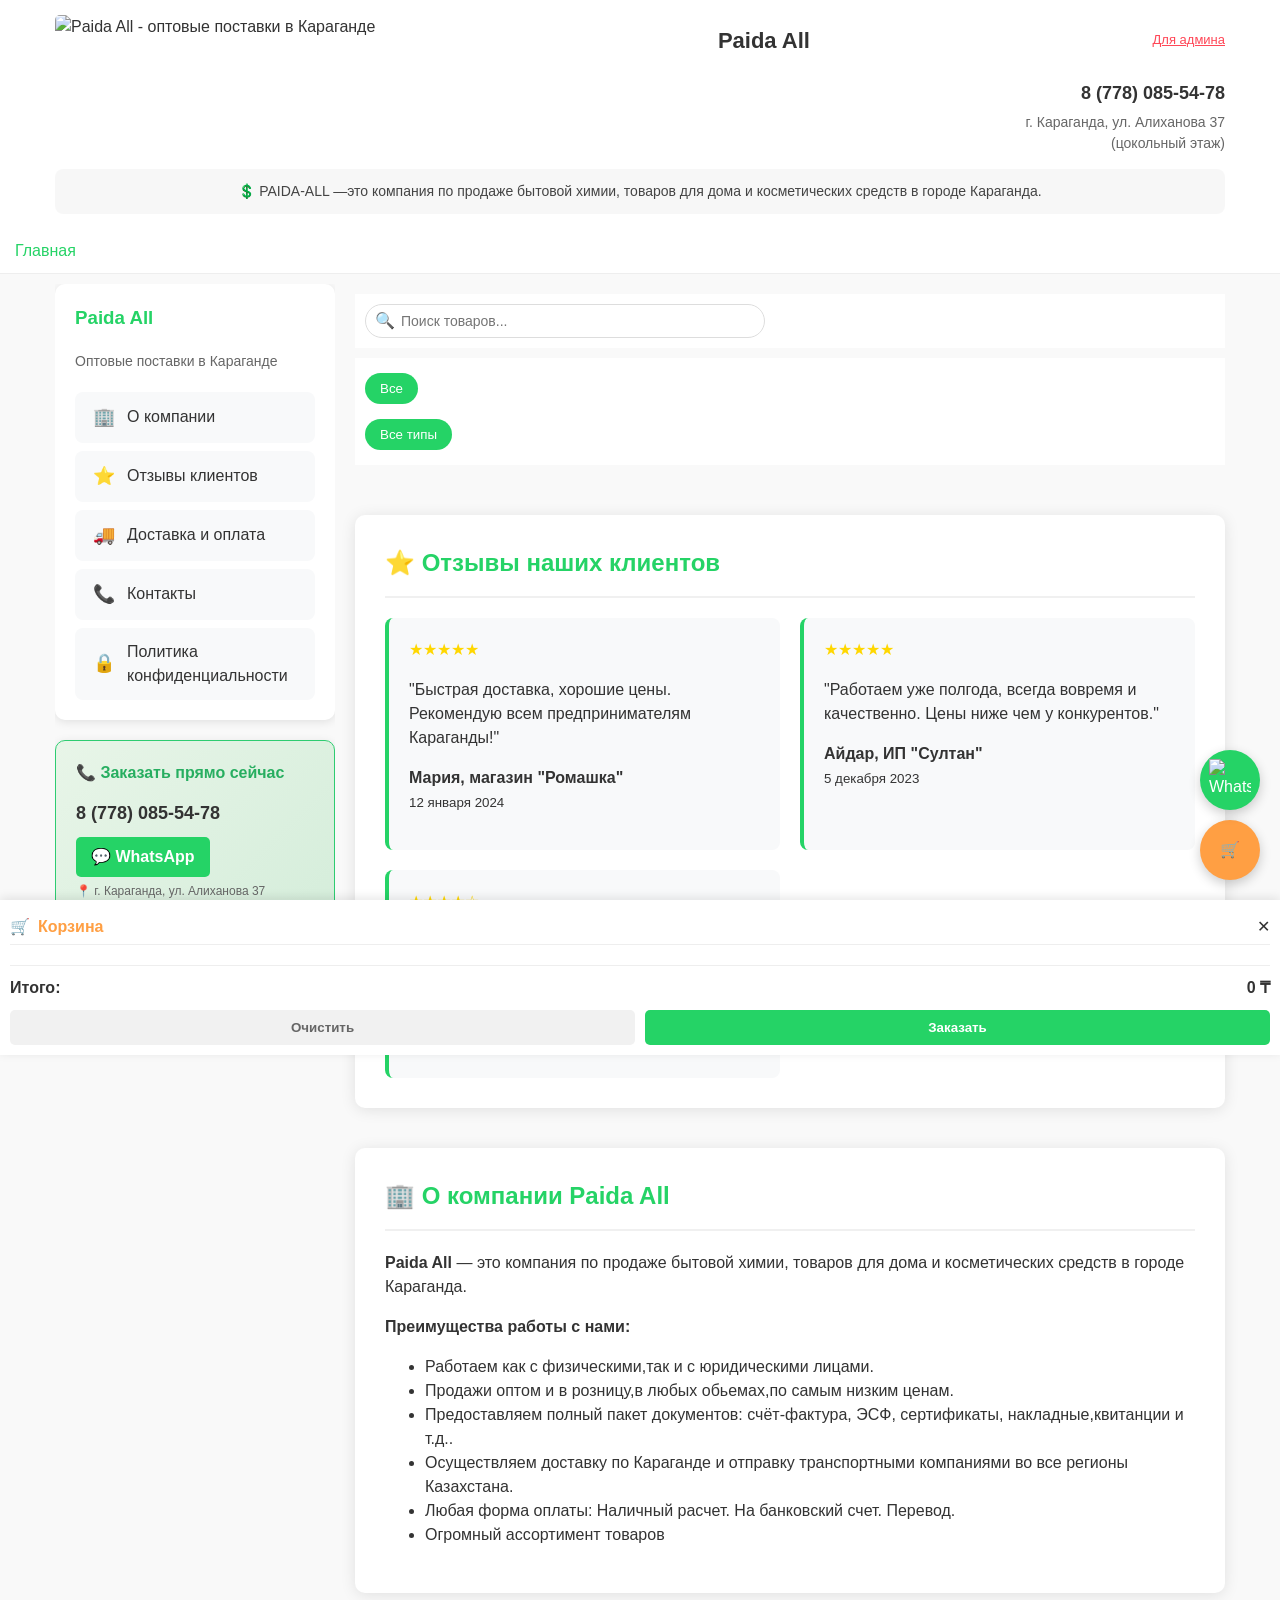
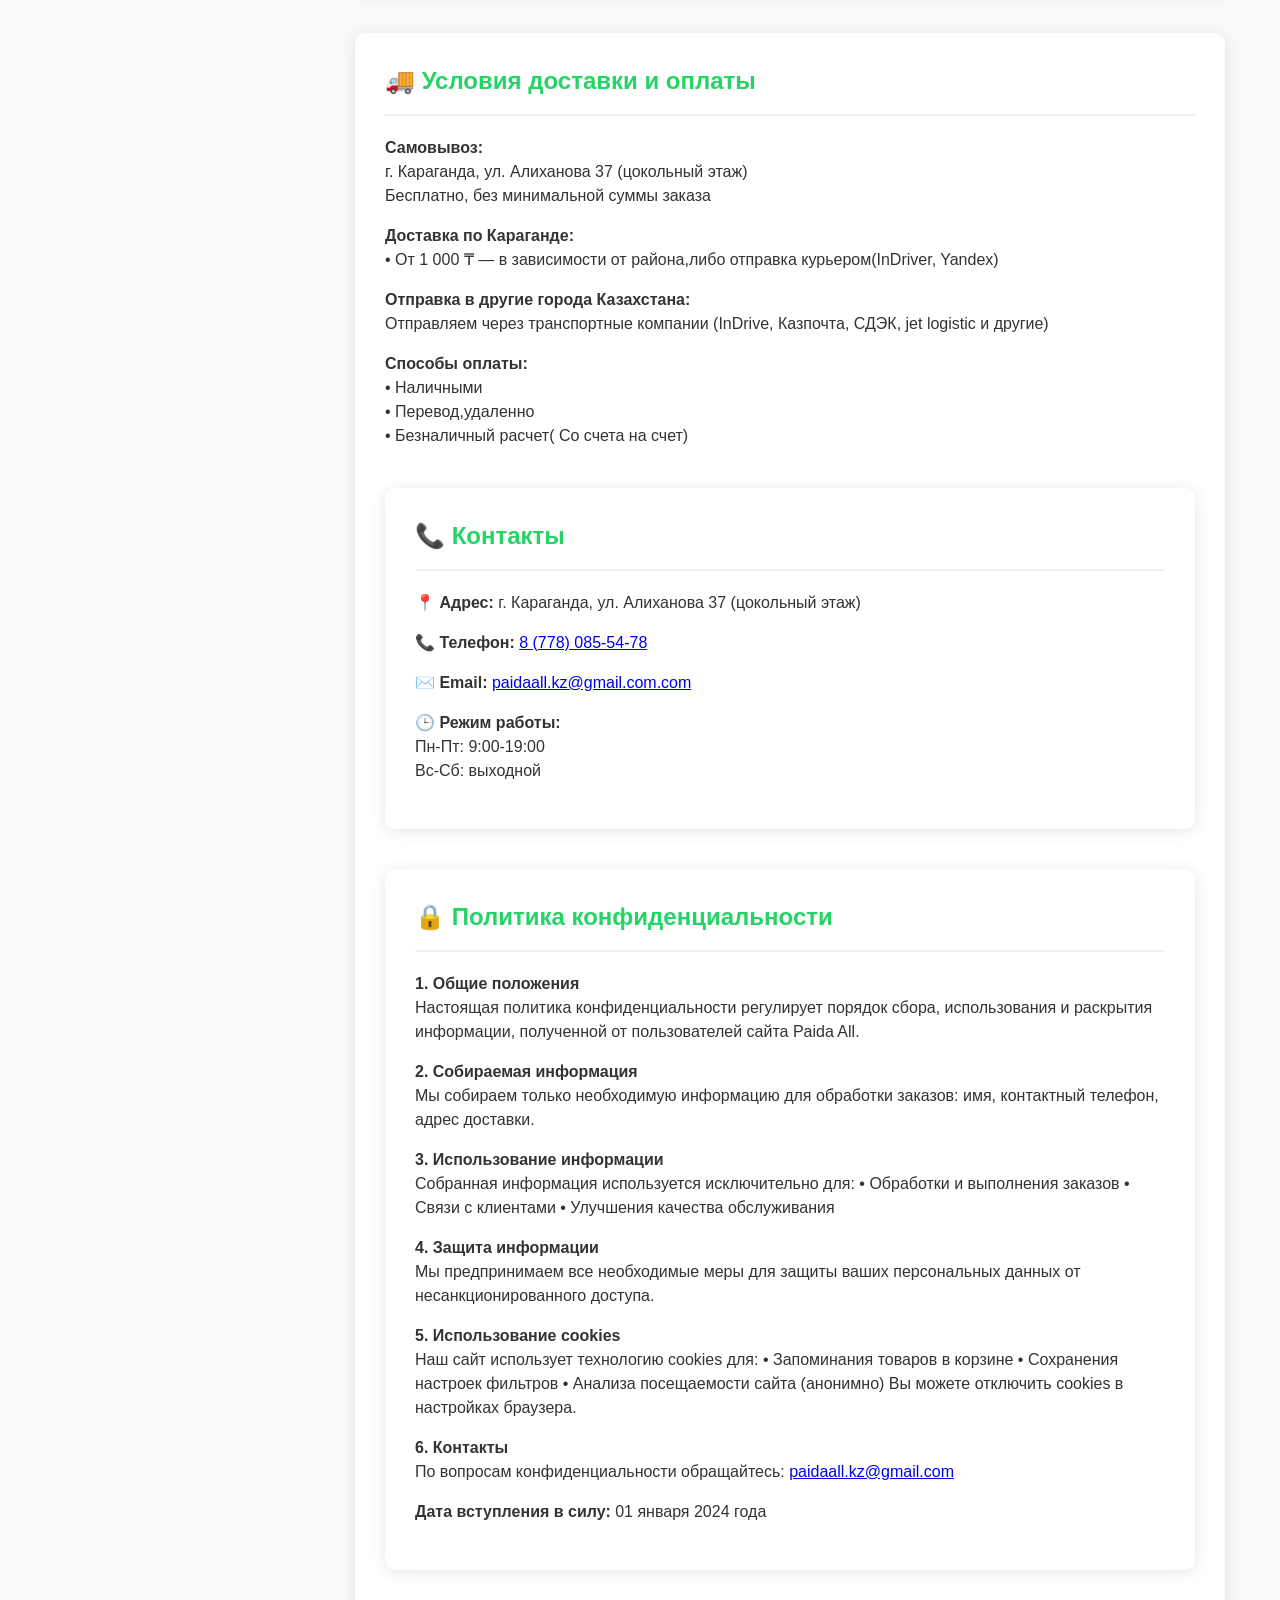
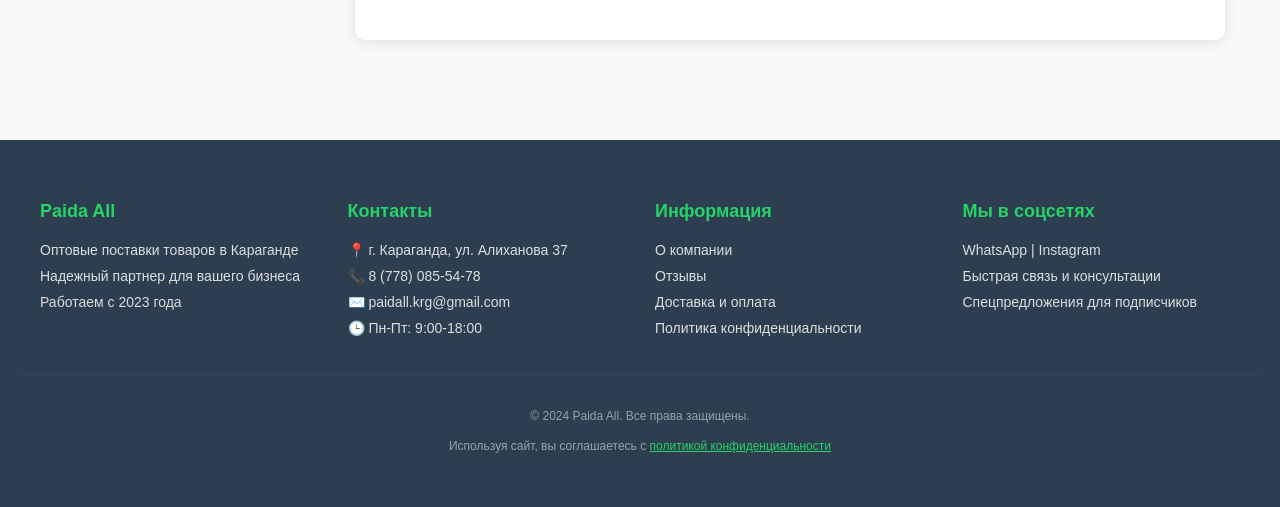
==== commit d70a3591: "Update index.html" ====
--- a/index.html
+++ b/index.html
@@ -1239,21 +1239,9 @@
       </div>
       
       <div class="header-features" id="headerFeatures">
-        <div class="feature-item" contenteditable="false">💲 Оптовые цены без посредников</div>
-        <div class="feature-item" contenteditable="false">📝 Работаем с физ. и юр. лицами</div>
-        <div class="feature-item" contenteditable="false">🚚 Отправка в другие регионы</div>
+        <div class="feature-item" contenteditable="false">💲 PAIDA-ALL —это компания по продаже бытовой химии, товаров для дома и косметических средств  в городе Караганда.
+</div>
       </div>
-
-      <!-- Быстрые ссылки в шапке -->
-      <div class="quick-nav">
-        <span>📋 Быстрый переход:</span>
-        <a href="#about">О компании</a> |
-        <a href="#reviews">Отзывы</a> |
-        <a href="#delivery">Доставка</a> |
-        <a href="#contacts">Контакты</a> |
-        <a href="#privacy">Политика</a>
-      </div>
-
       
       <!-- Настройки шапки -->
       <div class="header-settings" id="headerSettings">
@@ -1327,12 +1315,6 @@
     <img src="https://upload.wikimedia.org/wikipedia/commons/6/6b/WhatsApp.svg" alt="WhatsApp">
   </a>
   
-  <!-- Уведомление о доставке -->
-  <div class="notice">
-    <strong>Информация о доставке:</strong><br>
-    Заказы обрабатываются на следующий день.<br>
-    Доставка (от <span id="freeShippingAmount">50.000</span> ₸) и самовывоз доступны по Караганде.
-  </div>
 
   <!-- Кнопка показа информации на мобильных -->
   <button class="mobile-info-toggle" id="mobileInfoToggle">
@@ -1448,16 +1430,18 @@
       <!-- О компании -->
       <section id="about" class="info-section">
         <h2>🏢 О компании Paida All</h2>
-        <p><strong>Paida All</strong> — надежный оптовый поставщик товаров в Караганде. Мы работаем с 2023 года, специализируемся на поставках качественных товаров по доступным ценам.</p>
-        <p><strong>Наша миссия:</strong> обеспечивать карагандинские предприятия и частных клиентов качественными товарами с быстрой доставкой и профессиональным сервисом.</p>
+        <p><strong>Paida All</strong> — это компания по продаже бытовой химии, товаров для дома и косметических средств  в городе Караганда.</p>
         <p><strong>Преимущества работы с нами:</strong></p>
         <ul>
-          <li>Работаем с ЮР лицами, высылаем ЭСФ и т.д</li>
-          <li>На каждый товар имеется сертификат</li>
-          <li>Гибкая система скидок для постоянных клиентов</li>
-          <li>Быстрая доставка по Караганде и области</li>
-          <li>Индивидуальный подход к каждому клиенту</li>
-          <li>Гарантия качества на всю продукцию</li>
+          <li>Работаем как с физическими,так и с юридическими лицами.</li>
+          <li>Продажи оптом и в розницу,в любых обьемах,по самым низким ценам.
+</li>
+          <li>Предоставляем полный пакет документов: счёт-фактура, ЭСФ, сертификаты, накладные,квитанции и т.д..
+</li>
+          <li>Осуществляем доставку по Караганде и отправку транспортными компаниями во все регионы Казахстана.
+</li>
+          <li>Любая форма оплаты: Наличный расчет. На банковский счет. Перевод.</li>
+          <li>Огромный ассортимент товаров</li>
         </ul>
       </section>
       
@@ -1469,18 +1453,15 @@
         Бесплатно, без минимальной суммы заказа</p>
         
         <p><strong>Доставка по Караганде:</strong><br>
-        • От 1 000 ₸ — в зависимости от района<br>
-        • <strong>Бесплатно</strong> при заказе от 50 000 ₸<br>
-        • Срок доставки: 1-2 рабочих дня</p>
-        
-        <p><strong>Доставка в другие города:</strong><br>
-        Доставляем через транспортные компании (Казпочта, СДЭК, другие)<br>
-        Стоимость рассчитывается индивидуально</p>
+        • От 1 000 ₸ — в зависимости от района,либо отправка курьером(InDriver, Yandex)<br>
+        
+        <p><strong>Отправка в другие города Казахстана:</strong><br>
+        Отправляем через транспортные компании (InDrive, Казпочта, СДЭК, jet logistic и другие)<br>
         
         <p><strong>Способы оплаты:</strong><br>
-        • Наличными при получении<br>
-        • Kaspi QR, Счет на оплату<br>
-       
+        • Наличными<br>
+        • Перевод,удаленно<br>
+        • Безналичный расчет( Со счета на счет)
       
       <!-- Контакты -->
       <section id="contacts" class="info-section">
@@ -1490,7 +1471,7 @@
           <p><strong>📞 Телефон:</strong> <a href="tel:+77780855478">8 (778) 085-54-78</a></p>
           <p><strong>✉️ Email:</strong> <a href="mailto:paidaall.kz@gmail.com">paidaall.kz@gmail.com.com</a></p>
           <p><strong>🕒 Режим работы:</strong><br>
-          Пн-Пт: 9:00-18:00<br>
+          Пн-Пт: 9:00-19:00<br>
           Вс-Сб: выходной</p>
         </div>
       </section>
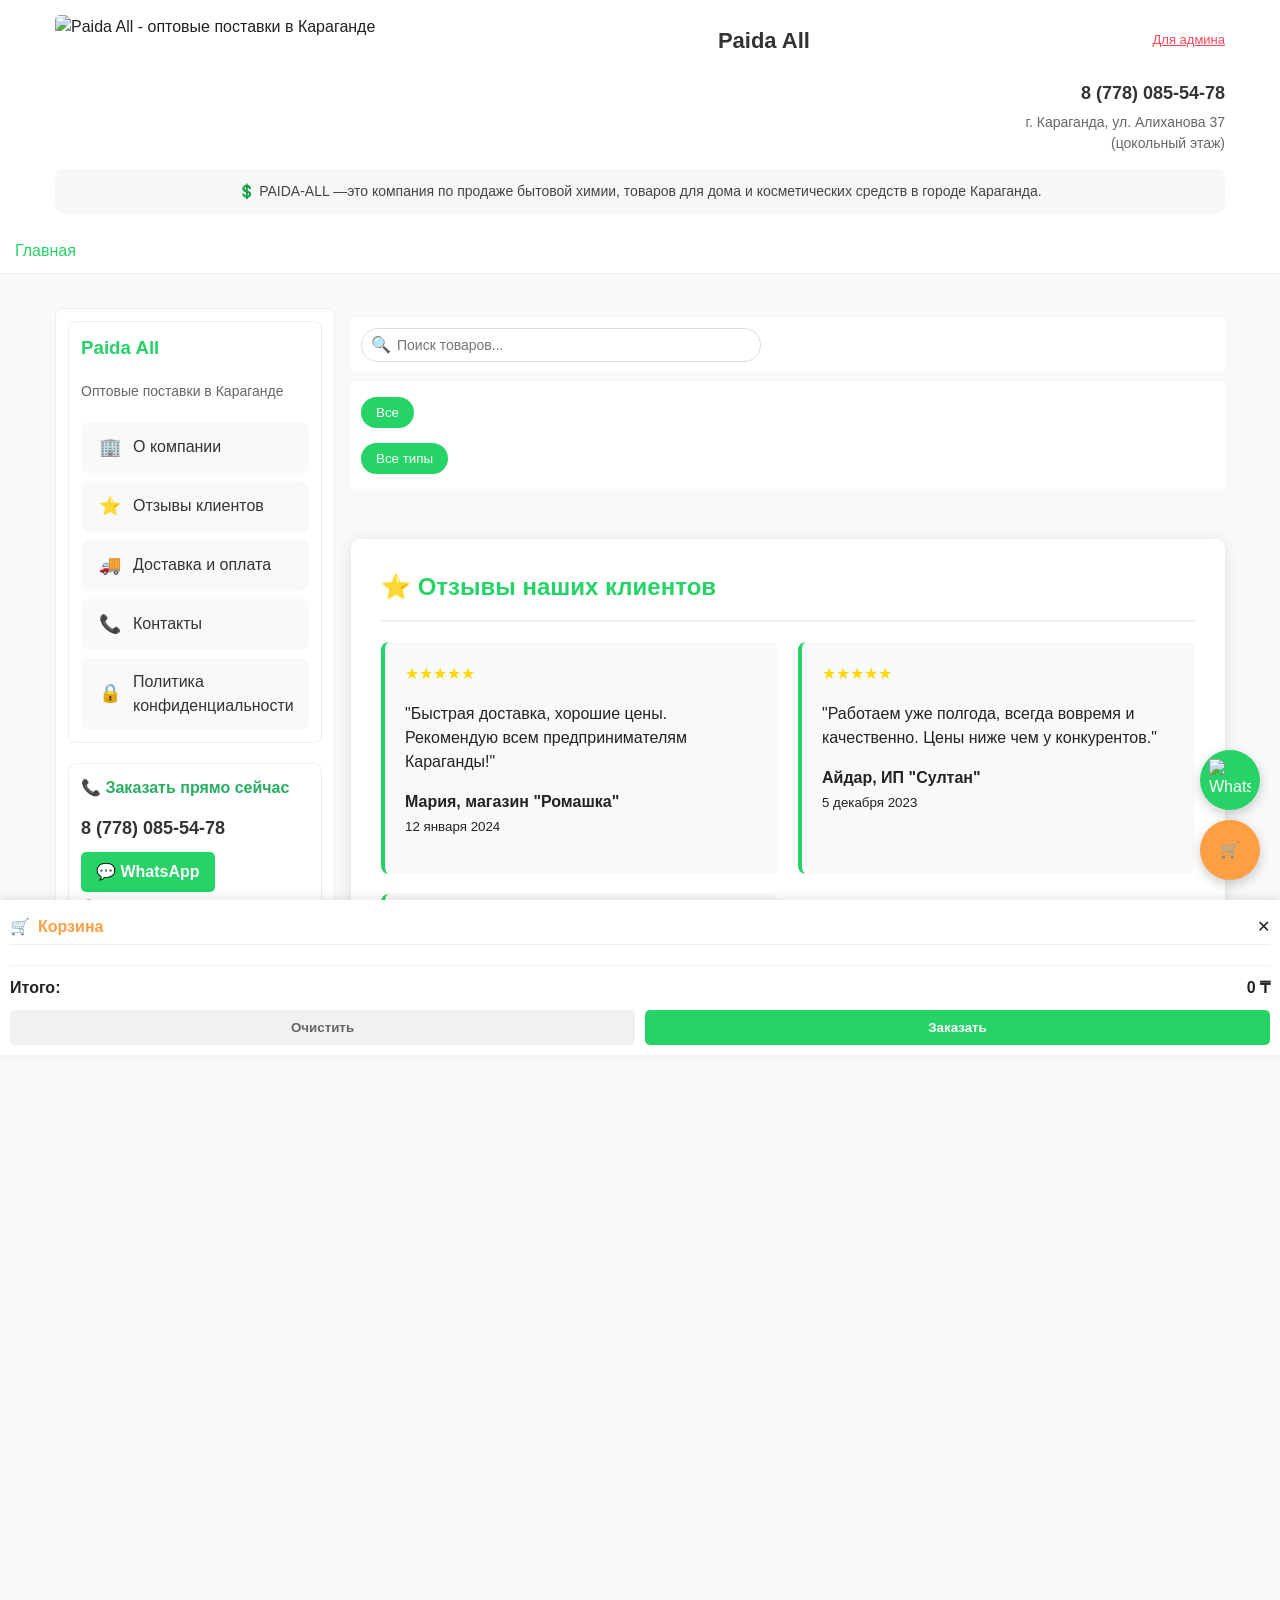
==== commit 9a23a492: "Include styles.css and main.js in index.html Added a link to the stylesheet and a script for main.js" ====
--- a/index.html
+++ b/index.html
@@ -1184,6 +1184,8 @@
       }
     }
   </style>
+  <link rel="stylesheet" href="/assets/styles.css">
+  <!-- Подключить assets/styles.css" - ->
 </head>
 <body>
   <!-- Lightbox для изображений -->
@@ -3371,5 +3373,6 @@
     
     window.updateManualSlug = updateManualSlug;
   </script>
-</body>
+
+<script src="/assets/main.js" defer></script> </body>
 </html>
--- a/assets/styles.css
+++ b/assets/styles.css
@@ -0,0 +1,103 @@
+:root{
+  --max-width: 1200px;
+  --sidebar-width: 280px;
+  --gap: 16px;
+  --bg: #f8f9fb;
+  --card-bg: #ffffff;
+  --muted: #666;
+}
+
+/* Базовый сброс */
+*{box-sizing:border-box}
+html,body{height:100%;margin:0;font-family: Arial, Helvetica, sans-serif;background:var(--bg);color:#222}
+a{color:inherit}
+
+/* Гарантируем отсутствие горизонтального скролла */
+html, body { overflow-x: hidden; }
+
+/* Центрирование основного контента и ограничение ширины */
+.header-container, .main-content, .footer-container {
+  max-width: var(--max-width) !important;
+  margin-left: auto !important;
+  margin-right: auto !important;
+  padding-left: 15px !important;
+  padding-right: 15px !important;
+}
+
+/* Если у тебя есть контейнеры с шириной 100vw — безопаснее ограничить */
+.container-fixed, .main-wrapper, .site-wrapper {
+  max-width: var(--max-width) !important;
+  margin: 0 auto !important;
+  padding: 0 15px !important;
+}
+
+/* Сайдбар и сетка товаров */
+.page-layout, .main-content {
+  display: grid;
+  grid-template-columns: var(--sidebar-width) 1fr;
+  gap: var(--gap);
+  align-items: start;
+  padding: 24px 15px;
+}
+
+/* Если у тебя уже есть .sidebar — немного улучшений */
+.sidebar, .sidebar-card {
+  background: var(--card-bg) !important;
+  border: 1px solid #eee !important;
+  padding: 12px !important;
+  border-radius: 8px !important;
+  box-shadow: none !important;
+}
+
+/* Сетка товаров - адаптивная */
+.products-list, .product-grid {
+  display: grid !important;
+  gap: 16px !important;
+  grid-template-columns: repeat(3, 1fr);
+  align-items: start;
+}
+
+/* Карточки товаров */
+.product-card, .product-item {
+  background: var(--card-bg) !important;
+  border: 1px solid #eee !important;
+  border-radius: 8px !important;
+  padding: 12px !important;
+  display: flex !important;
+  flex-direction: column !important;
+  min-height: 200px;
+  overflow: hidden;
+}
+.product-card img, .product-item img {
+  max-width: 100% !important;
+  height: auto !important;
+  object-fit: contain;
+  display:block;
+}
+
+/* Контролы: пагинация и выбор количества */
+.controls, .controls-wrapper {
+  display:flex;
+  justify-content:space-between;
+  align-items:center;
+  gap:12px;
+  margin-bottom:12px;
+}
+
+/* Пагинация */
+.pagination { display:flex; gap:8px; align-items:center; }
+
+/* Мобильная адаптация */
+@media (max-width: 1100px){
+  .page-layout, .main-content { grid-template-columns: 1fr; }
+  .products-list, .product-grid { grid-template-columns: repeat(2, 1fr); }
+  .sidebar { order: 2; }
+}
+@media (max-width: 600px){
+  .products-list, .product-grid { grid-template-columns: 1fr; }
+  .header-container { padding: 8px !important; }
+  .sidebar { display:block; width:100%; }
+}
+
+/* Безопасность: изображения не выходят за блок */
+img { max-width: 100%; height: auto; display:block; }
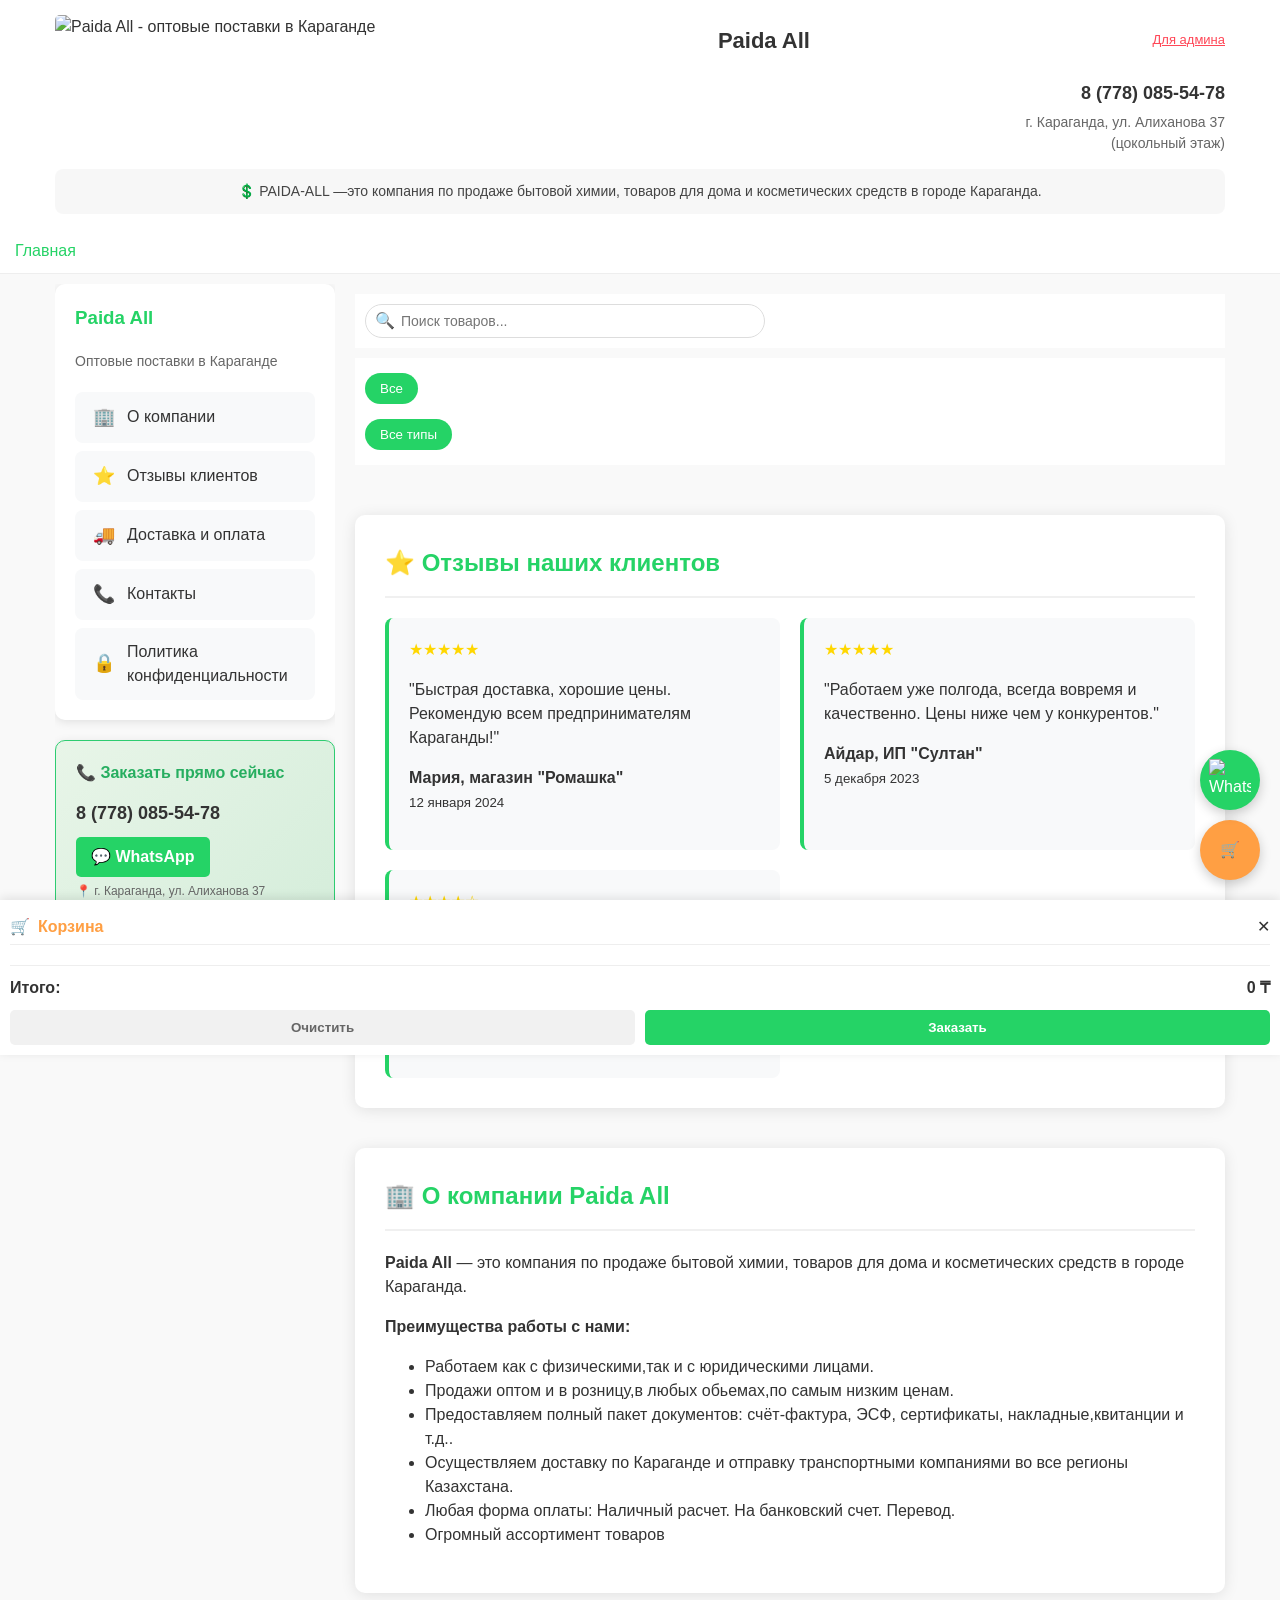
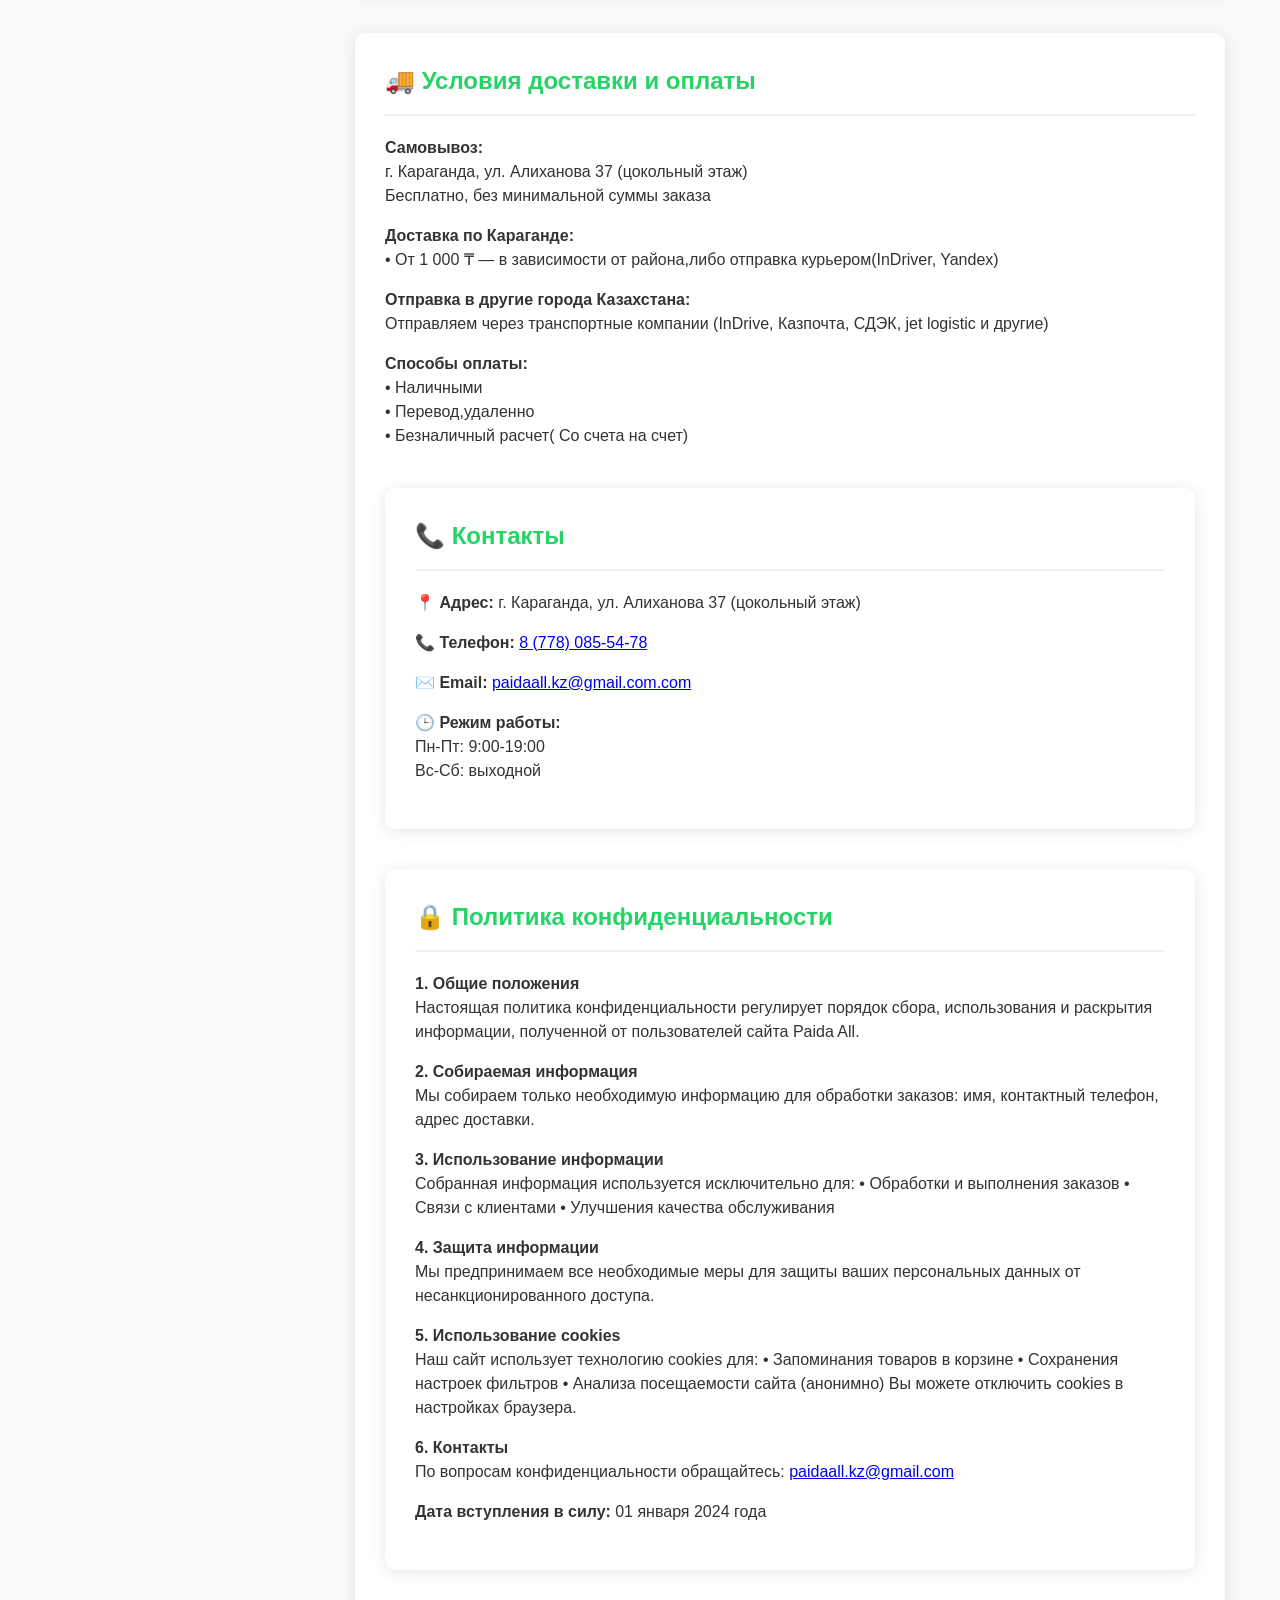
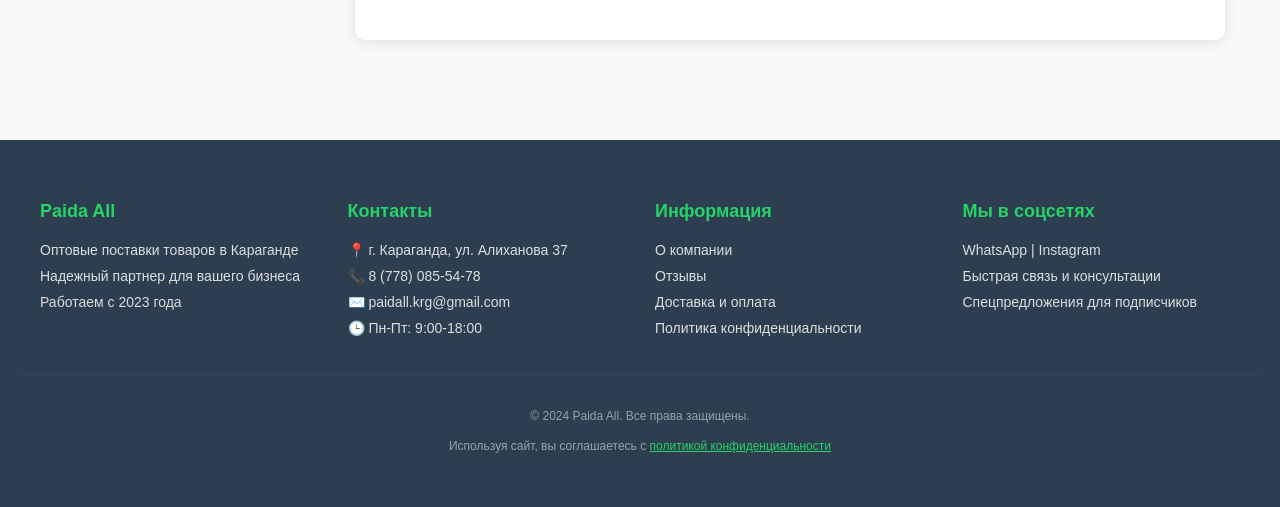
==== commit 28e8648d: "Add files via upload" ====
--- a/index.html
+++ b/index.html
@@ -1184,8 +1184,6 @@
       }
     }
   </style>
-  <link rel="stylesheet" href="/assets/styles.css">
-  <!-- Подключить assets/styles.css" - ->
 </head>
 <body>
   <!-- Lightbox для изображений -->
@@ -3373,6 +3371,5 @@
     
     window.updateManualSlug = updateManualSlug;
   </script>
-
-<script src="/assets/main.js" defer></script> </body>
+</body>
 </html>
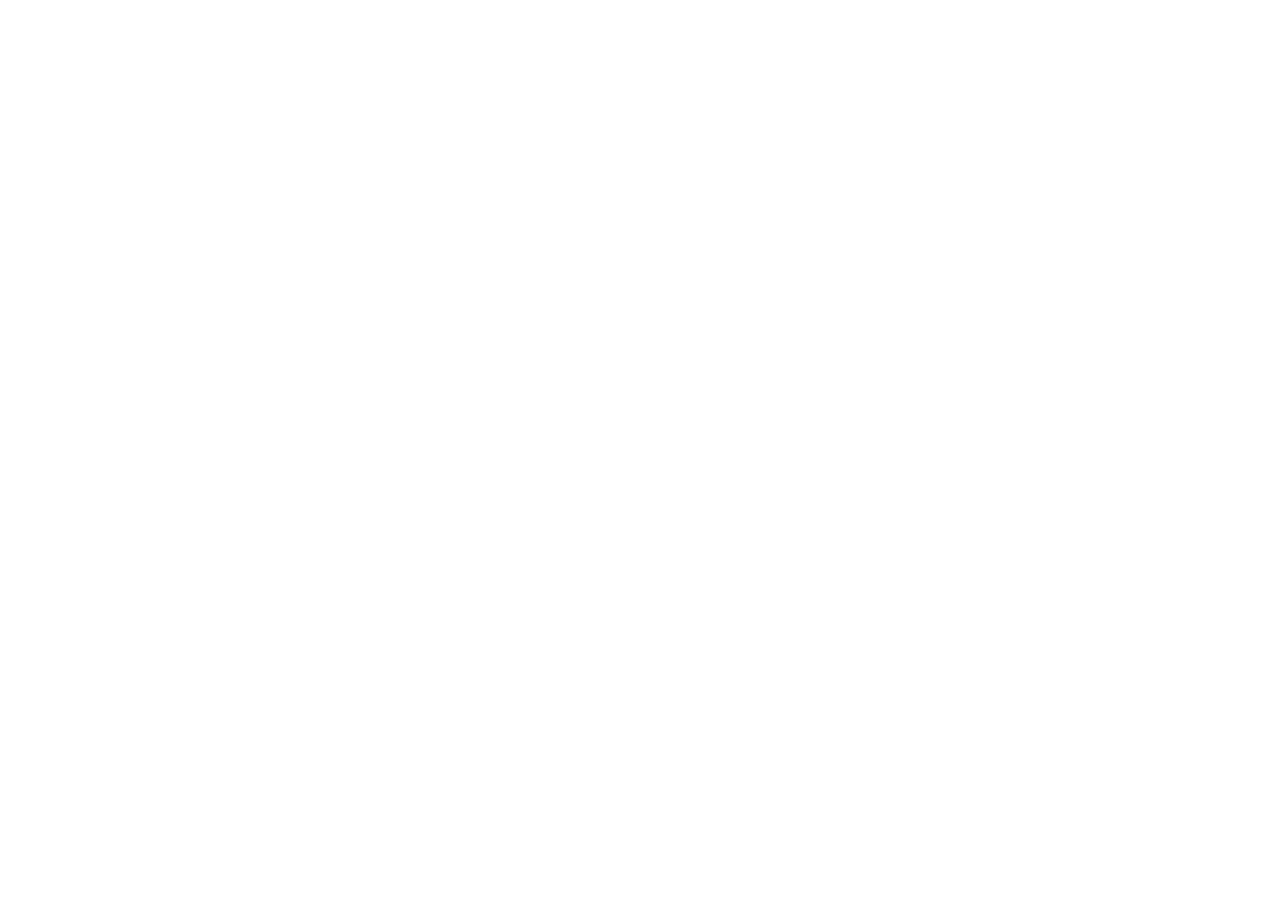
==== commit 329f471b: "Add files via upload" ====
--- a/index.html
+++ b/index.html
@@ -1,3375 +1,30 @@
-<!DOCTYPE html>
+<!doctype html>
 <html lang="ru">
-<head>
-  <meta charset="UTF-8">
-  <meta name="viewport" content="width=device-width, initial-scale=1.0, maximum-scale=5.0, user-scalable=yes">
-  <title>Paida All — Оптовые поставки товаров в Караганде | 8 (778) 085-54-78</title>
-  <meta name="description" content="Paida All — оптовый поставщик товаров в Караганде. Низкие цены, быстрая доставка, работаем с физ. и юр. лицами. Бесплатная доставка от 50 000₸">
-  <meta name="keywords" content="оптовые поставки Караганда, купить оптом Караганда, поставщики товаров, оптовая база, товары для бизнеса">
-  <link rel="icon" type="image/x-icon" href="https://pic.maxiol.com/thumbs2/1753306101.86132844.paidaj.jpg">
-  <link rel="apple-touch-icon" href="https://pic.maxiol.com/thumbs2/1753306101.86132844.paidaj.jpg">
-  
-  <style>
-    :root {
-      --primary-color: #25D366;
-      --admin-color: #ff4757;
-      --notice-color: #fff0c4;
-      --cart-color: #FF9F43;
-      --sidebar-width: 280px;
-    }
-    
-    * {
-      box-sizing: border-box;
-    }
-    
-    body {
-      font-family: Arial, sans-serif;
-      background: #f9f9f9;
-      margin: 0;
-      padding: 0;
-      min-height: 100vh;
-      color: #333;
-      line-height: 1.5;
-    }
-    
-    /* Шапка */
-    .main-header {
-      background: #ffffff;
-      padding: 15px 0;
-      box-shadow: 0 2px 10px rgba(0,0,0,0.1);
-      position: static;
-    }
-    
-    .header-container {
-      max-width: 1200px;
-      margin: 0 auto;
-      padding: 0 15px;
-      display: flex;
-      flex-direction: column;
-    }
-    
-    .header-top {
-      display: flex;
-      justify-content: space-between;
-      align-items: center;
-      flex-wrap: wrap;
-      gap: 15px;
-    }
-    
-    .logo-container {
-      display: flex;
-      align-items: center;
-      gap: 15px;
-      width: 100%;
-      justify-content: space-between;
-    }
-    
-    .logo {
-      height: 50px;
-      width: auto;
-      border-radius: 5px;
-      object-fit: contain;
-      transition: all 0.3s ease;
-    }
-    
-    .shop-name {
-      font-size: 22px;
-      font-weight: bold;
-      color: #333;
-      white-space: nowrap;
-      text-align: center;
-      flex-grow: 1;
-    }
-    
-    .header-contacts {
-      display: flex;
-      flex-direction: column;
-      align-items: flex-end;
-      gap: 5px;
-      width: 100%;
-    }
-    
-    .contact-phone {
-      font-size: 18px;
-      font-weight: bold;
-      color: #333;
-      white-space: nowrap;
-    }
-    
-    .contact-address {
-      font-size: 14px;
-      color: #666;
-      text-align: right;
-      max-width: 250px;
-    }
-    
-    .header-features {
-      display: flex;
-      justify-content: center;
-      gap: 20px;
-      flex-wrap: wrap;
-      margin-top: 15px;
-      padding: 12px 0;
-      background: rgba(0,0,0,0.03);
-      border-radius: 8px;
-    }
-    
-    .feature-item {
-      display: flex;
-      align-items: center;
-      font-size: 14px;
-      color: #444;
-      white-space: nowrap;
-    }
-    
-    .feature-item::before {
-      margin-right: 5px;
-      font-size: 16px;
-    }
-    
-    /* Быстрые ссылки в шапке */
-    .quick-nav {
-      text-align: center;
-      padding: 12px 0;
-      margin: 10px 0;
-      background: #f8f9fa;
-      border-radius: 8px;
-      border: 1px solid #e9ecef;
-    }
-    
-    .quick-nav a {
-      margin: 0 8px;
-      color: var(--primary-color);
-      text-decoration: none;
-      font-size: 14px;
-      font-weight: 500;
-      transition: color 0.3s;
-    }
-    
-    .quick-nav a:hover {
-      color: #1da851;
-      text-decoration: underline;
-    }
-    
-    .quick-nav span {
-      color: #666;
-      font-weight: bold;
-    }
-    
-    .admin-access {
-      color: var(--admin-color);
-      font-size: 13px;
-      cursor: pointer;
-      text-decoration: underline;
-      white-space: nowrap;
-    }
+  <head>
+    <meta charset="UTF-8" />
+    <meta name="viewport" content="width=device-width, initial-scale=1.0" />
+    <title>Paida All — Оптовые поставки товаров в Караганде | 8 (778) 085-54-78</title>
+    <meta name="description" content="Paida All — оптовый поставщик товаров в Караганде. Низкие цены, быстрая доставка, работаем с физ. и юр. лицами. Бесплатная доставка от 50 000₸" />
+    <meta name="keywords" content="оптовые поставки Караганда, купить оптом Караганда, поставщики товаров, оптовая база, товары для бизнеса" />
+    <meta name="author" content="Paida All" />
+    <meta name="robots" content="index, follow" />
+    <link rel="icon" type="image/x-icon" href="https://pic.maxiol.com/thumbs2/1753306101.86132844.paidaj.jpg" />
+    <link rel="apple-touch-icon" href="https://pic.maxiol.com/thumbs2/1753306101.86132844.paidaj.jpg" />
 
-    /* Баннер спецпредложения */
-    .special-offer {
-      background: linear-gradient(to right, #FF6B6B, #FF8E53);
-      color: white;
-      text-align: center;
-      padding: 12px;
-      font-weight: bold;
-      border-radius: 8px;
-      margin: 10px 0;
-      box-shadow: 0 4px 12px rgba(255, 107, 107, 0.3);
-    }
+    <meta property="og:title" content="Paida All — Оптовые поставки в Караганде" />
+    <meta property="og:description" content="Оптовый поставщик товаров. Низкие цены, быстрая доставка. Звоните: 8 (778) 085-54-78" />
+    <meta property="og:type" content="website" />
+    <meta property="og:image" content="https://pic.maxiol.com/thumbs2/1753306101.86132844.paidaj.jpg" />
+    <meta property="og:locale" content="ru_RU" />
 
-    /* Настройки шапки */
-    .header-settings {
-      display: none;
-      margin-top: 15px;
-      padding: 15px;
-      background: #f8f9fa;
-      border-radius: 10px;
-      border: 2px dashed #ccc;
-    }
-    
-    .admin-visible .header-settings {
-      display: block;
-    }
-    
-    .header-settings-grid {
-      display: grid;
-      grid-template-columns: repeat(auto-fit, minmax(200px, 1fr));
-      gap: 10px;
-      margin-bottom: 15px;
-    }
-    
-    .header-settings-group {
-      display: flex;
-      flex-direction: column;
-      gap: 5px;
-    }
-    
-    .header-settings label {
-      font-size: 12px;
-      font-weight: bold;
-      color: #666;
-    }
-    
-    .header-settings input, .header-settings select {
-      padding: 5px;
-      border: 1px solid #ddd;
-      border-radius: 4px;
-    }
+    <meta name="twitter:card" content="summary" />
+    <meta name="twitter:title" content="Paida All — Оптовые поставки в Караганде" />
+    <meta name="twitter:description" content="Оптовый поставщик товаров. Низкие цены, быстрая доставка." />
+    <meta name="twitter:image" content="https://pic.maxiol.com/thumbs2/1753306101.86132844.paidaj.jpg" />
+  </head>
 
-    /* Основной контент с боковым меню */
-    .main-content {
-      display: flex;
-      gap: 20px;
-      max-width: 1200px;
-      margin: 0 auto;
-      padding: 0 15px;
-    }
-    
-    /* Боковое меню */
-    .sidebar {
-      flex: 0 0 var(--sidebar-width);
-      position: sticky;
-      top: 20px;
-      height: fit-content;
-      max-height: calc(100vh - 100px);
-      overflow-y: auto;
-    }
-    
-    .sidebar-card {
-      background: white;
-      border-radius: 10px;
-      padding: 20px;
-      box-shadow: 0 2px 10px rgba(0,0,0,0.1);
-      margin-bottom: 20px;
-    }
-    
-    .sidebar-nav {
-      display: flex;
-      flex-direction: column;
-      gap: 8px;
-    }
-    
-    .sidebar-nav a {
-      display: flex;
-      align-items: center;
-      padding: 12px 15px;
-      background: #f8f9fa;
-      border-radius: 8px;
-      text-decoration: none;
-      color: #333;
-      transition: all 0.3s;
-      border-left: 3px solid transparent;
-    }
-    
-    .sidebar-nav a:hover {
-      background: #e9ecef;
-      border-left-color: var(--primary-color);
-      transform: translateX(5px);
-    }
-    
-    .sidebar-nav a.active {
-      background: var(--primary-color);
-      color: white;
-      border-left-color: #1da851;
-    }
-    
-    .sidebar-nav span:first-child {
-      margin-right: 12px;
-      font-size: 18px;
-    }
-    
-    /* Контакты в боковом меню */
-    .sidebar-contacts {
-      background: linear-gradient(135deg, #e8f5e8, #d4edda);
-      border: 1px solid #2ecc71;
-    }
-    
-    .sidebar-contacts h4 {
-      color: #27ae60;
-      margin: 0 0 15px 0;
-      font-size: 16px;
-    }
-    
-    /* Кнопка на мобильных для показа информации */
-    .mobile-info-toggle {
-      display: none;
-      width: 100%;
-      padding: 15px;
-      background: var(--primary-color);
-      color: white;
-      border: none;
-      border-radius: 8px;
-      font-size: 16px;
-      font-weight: bold;
-      cursor: pointer;
-      margin: 10px 0;
-    }
-    
-    /* Остальные стили */
-    .notice {
-      background-color: var(--notice-color);
-      color: #5c4a00;
-      padding: 12px;
-      margin: 10px;
-      border-left: 5px solid #ffd700;
-      border-radius: 5px;
-    }
-    
-    /* Фильтры и поиск */
-    .filters-container {
-      display: flex;
-      flex-wrap: wrap;
-      gap: 10px;
-      padding: 10px;
-      background: white;
-      margin-bottom: 10px;
-      align-items: center;
-    }
-    
-    .search-container {
-      position: relative;
-      flex-grow: 1;
-      max-width: 400px;
-    }
-    
-    #searchInput {
-      width: 100%;
-      padding: 8px 15px;
-      border: 1px solid #ddd;
-      border-radius: 20px;
-      font-size: 14px;
-    }
-    
-    .search-container::before {
-      content: "🔍";
-      position: absolute;
-      left: 10px;
-      top: 50%;
-      transform: translateY(-50%);
-    }
-    
-    #searchInput {
-      padding-left: 35px;
-    }
-    
-    /* Категории и типы */
-    .categories-container {
-      display: flex;
-      flex-direction: column;
-      gap: 5px;
-      background: white;
-      padding: 10px;
-      margin-bottom: 10px;
-    }
-    
-    .categories {
-      display: flex;
-      overflow-x: auto;
-      padding: 5px 0;
-      scrollbar-width: none;
-    }
-    
-    .categories::-webkit-scrollbar {
-      display: none;
-    }
-    
-    .types {
-      display: flex;
-      overflow-x: auto;
-      padding: 5px 0;
-      scrollbar-width: none;
-    }
-    
-    .types::-webkit-scrollbar {
-      display: none;
-    }
-    
-    .category-btn, .type-btn {
-      padding: 8px 15px;
-      margin-right: 10px;
-      border: none;
-      border-radius: 20px;
-      background: #f1f1f1;
-      cursor: pointer;
-      white-space: nowrap;
-      flex-shrink: 0;
-      position: relative;
-    }
-    
-    .category-btn.active, .type-btn.active {
-      background: var(--primary-color);
-      color: white;
-    }
-    
-    .category-btn.disabled, .type-btn.disabled {
-      opacity: 0.4;
-      cursor: not-allowed;
-      background: #e0e0e0;
-    }
-    
-    .filter-count {
-      position: absolute;
-      top: -5px;
-      right: -5px;
-      background: var(--primary-color);
-      color: white;
-      border-radius: 50%;
-      width: 18px;
-      height: 18px;
-      font-size: 10px;
-      display: flex;
-      align-items: center;
-      justify-content: center;
-    }
-    
-    .clear-filters {
-      background: #ff6b6b;
-      color: white;
-      border: none;
-      padding: 5px 10px;
-      border-radius: 15px;
-      cursor: pointer;
-      font-size: 12px;
-      margin-left: 10px;
-    }
-    
-    /* Товары */
-    .products-container {
-      flex: 1;
-      padding: 10px 0;
-    }
-    
-    .products-list {
-      display: grid;
-      grid-template-columns: repeat(auto-fill, minmax(300px, 1fr));
-      gap: 10px;
-    }
-
-    .type-header {
-      font-size: 20px;
-      font-weight: bold;
-      color: #333;
-      margin: 20px 0 10px;
-      padding: 10px;
-      background-color: #f1f1f1;
-      border-radius: 5px;
-      border-bottom: 2px solid var(--primary-color);
-      grid-column: 1 / -1;
-    }
-    
-    .product-card {
-      background: white;
-      border-radius: 10px;
-      padding: 15px;
-      box-shadow: 0 2px 5px rgba(0,0,0,0.1);
-      display: flex;
-      flex-direction: column;
-      position: relative;
-      transition: transform 0.2s, box-shadow 0.2s;
-    }
-    
-    .product-card:hover {
-      transform: translateY(-2px);
-      box-shadow: 0 4px 15px rgba(0,0,0,0.15);
-    }
-    
-    .product-image {
-      width: 100%;
-      height: 150px;
-      object-fit: contain;
-      border-radius: 5px;
-      margin-bottom: 10px;
-      cursor: pointer;
-      transition: transform 0.2s;
-    }
-    
-    .product-image:hover {
-      transform: scale(1.05);
-    }
-    
-    .product-name {
-      font-weight: bold;
-      margin-bottom: 5px;
-      word-break: break-word;
-    }
-    
-    .product-price {
-      color: #2ecc71;
-      font-weight: bold;
-      margin-bottom: 5px;
-    }
-    
-    .product-description {
-      font-size: 14px;
-      color: #666;
-      margin-bottom: 10px;
-      padding: 8px;
-      background: rgba(0,0,0,0.03);
-      border-radius: 5px;
-    }
-    
-    .product-actions {
-      display: flex;
-      align-items: center;
-      margin-top: auto;
-    }
-    
-    .add-to-cart {
-      background: var(--primary-color);
-      color: white;
-      border: none;
-      padding: 8px 15px;
-      border-radius: 5px;
-      cursor: pointer;
-      display: flex;
-      align-items: center;
-      font-size: 14px;
-      transition: background 0.2s;
-    }
-    
-    .add-to-cart:hover {
-      background: #20b858;
-    }
-    
-    .add-to-cart::before {
-      content: "🛒";
-      margin-right: 5px;
-    }
-    
-    .quantity-controls {
-      display: flex;
-      align-items: center;
-      margin-left: 10px;
-    }
-    
-    .quantity-btn {
-      background: #f1f1f1;
-      border: none;
-      width: 25px;
-      height: 25px;
-      border-radius: 4px;
-      cursor: pointer;
-      display: flex;
-      align-items: center;
-      justify-content: center;
-      transition: background 0.2s;
-    }
-    
-    .quantity-btn:hover {
-      background: #e0e0e0;
-    }
-    
-    .quantity-input {
-      width: 30px;
-      text-align: center;
-      margin: 0 5px;
-      border: 1px solid #ddd;
-      border-radius: 4px;
-      padding: 2px;
-    }
-    
-    /* Информационные секции */
-    .info-section {
-      margin: 40px 0;
-      background: white;
-      border-radius: 10px;
-      padding: 30px;
-      box-shadow: 0 2px 15px rgba(0,0,0,0.1);
-    }
-    
-    .info-section h2 {
-      color: var(--primary-color);
-      margin-top: 0;
-      padding-bottom: 15px;
-      border-bottom: 2px solid #f0f0f0;
-    }
-    
-    /* Отзывы */
-    .reviews-grid {
-      display: grid;
-      grid-template-columns: repeat(auto-fit, minmax(300px, 1fr));
-      gap: 20px;
-      margin-top: 20px;
-    }
-    
-    .review-card {
-      background: #f8f9fa;
-      padding: 20px;
-      border-radius: 8px;
-      border-left: 4px solid var(--primary-color);
-    }
-    
-    .review-stars {
-      color: #FFD700;
-      margin-bottom: 10px;
-    }
-    
-    /* Lightbox для изображений */
-    .lightbox {
-      display: none;
-      position: fixed;
-      top: 0;
-      left: 0;
-      width: 100%;
-      height: 100%;
-      background: rgba(0,0,0,0.9);
-      z-index: 1000;
-      justify-content: center;
-      align-items: center;
-    }
-    
-    .lightbox.active {
-      display: flex;
-    }
-    
-    .lightbox-img {
-      max-width: 90%;
-      max-height: 90%;
-      object-fit: contain;
-    }
-    
-    .lightbox-close {
-      position: absolute;
-      top: 20px;
-      right: 20px;
-      color: white;
-      font-size: 30px;
-      cursor: pointer;
-      background: none;
-      border: none;
-    }
-    
-    /* Быстрый просмотр */
-    .quick-view {
-      display: none;
-      position: fixed;
-      top: 50%;
-      left: 50%;
-      transform: translate(-50%, -50%);
-      background: white;
-      padding: 20px;
-      border-radius: 10px;
-      box-shadow: 0 10px 30px rgba(0,0,0,0.3);
-      z-index: 1001;
-      max-width: 500px;
-      width: 90%;
-      max-height: 80vh;
-      overflow-y: auto;
-    }
-    
-    .quick-view.active {
-      display: block;
-    }
-    
-    .quick-view-close {
-      position: absolute;
-      top: 10px;
-      right: 10px;
-      background: none;
-      border: none;
-      font-size: 20px;
-      cursor: pointer;
-    }
-    
-    /* Хлебные крошки */
-    .breadcrumbs {
-      padding: 10px 15px;
-      background: white;
-      margin-bottom: 10px;
-      border-bottom: 1px solid #eee;
-    }
-    
-    .breadcrumbs a {
-      color: var(--primary-color);
-      text-decoration: none;
-    }
-    
-    .breadcrumbs span {
-      color: #666;
-    }
-    
-    /* Прогресс корзины */
-    .cart-progress {
-      background: #e0e0e0;
-      height: 6px;
-      border-radius: 3px;
-      margin: 10px 0;
-      overflow: hidden;
-    }
-    
-    .cart-progress-bar {
-      background: var(--primary-color);
-      height: 100%;
-      transition: width 0.3s;
-    }
-    
-    .cart-progress-text {
-      font-size: 12px;
-      color: #666;
-      text-align: center;
-    }
-    
-    /* Админ-панель */
-    .admin-panel {
-      background: #f8f9fa;
-      padding: 15px;
-      margin: 10px;
-      border-radius: 10px;
-      display: none;
-    }
-    
-    .admin-visible .admin-panel {
-      display: block;
-    }
-    
-    .admin-controls {
-      margin-top: 10px;
-      display: flex;
-      flex-wrap: wrap;
-      gap: 5px;
-    }
-    
-    .admin-controls button {
-      padding: 5px 10px;
-      border: none;
-      border-radius: 5px;
-      cursor: pointer;
-      font-size: 12px;
-    }
-    
-    .archive-btn {
-      background: #ffa502;
-      color: white;
-    }
-    
-    .delete-btn {
-      background: var(--admin-color);
-      color: white;
-    }
-    
-    .move-btns {
-      display: flex;
-      justify-content: flex-start;
-      gap: 5px;
-      margin-top: 5px;
-    }
-    
-    /* Архив */
-    .archive-section {
-      display: none;
-      padding: 10px;
-    }
-    
-    .admin-visible .archive-section {
-      display: block;
-    }
-    
-    .archive-title {
-      padding: 10px;
-      background: #f1f1f1;
-      border-radius: 5px;
-      margin-bottom: 10px;
-      font-weight: bold;
-    }
-    
-    /* Корзина */
-    .cart-toggle {
-      position: fixed;
-      bottom: 20px;
-      right: 20px;
-      background: var(--cart-color);
-      color: white;
-      width: 60px;
-      height: 60px;
-      border-radius: 50%;
-      display: flex;
-      align-items: center;
-      justify-content: center;
-      box-shadow: 0 4px 12px rgba(0,0,0,0.2);
-      z-index: 100;
-      cursor: pointer;
-      transition: transform 0.2s, bottom 0.3s ease;
-    }
-    
-    .cart-visible .cart-toggle {
-      bottom: 280px;
-    }
-    
-    .cart-toggle:hover {
-      transform: scale(1.1);
-    }
-    
-    .cart-badge {
-      position: absolute;
-      top: -5px;
-      right: -5px;
-      background: var(--admin-color);
-      color: white;
-      width: 20px;
-      height: 20px;
-      border-radius: 50%;
-      font-size: 12px;
-      display: flex;
-      align-items: center;
-      justify-content: center;
-    }
-    
-    .cart-container {
-      position: fixed;
-      bottom: 0;
-      left: 0;
-      right: 0;
-      background: white;
-      box-shadow: 0 -2px 10px rgba(0,0,0,0.1);
-      padding: 10px;
-      z-index: 99;
-      transform: translateY(100%);
-      transition: transform 0.3s ease;
-    }
-    
-    .cart-container.visible {
-      transform: translateY(0);
-    }
-    
-    .cart-visible .cart-container.visible {
-      transform: translateY(0);
-    }
-    
-    .cart-header {
-      display: flex;
-      justify-content: space-between;
-      align-items: center;
-      padding: 5px 0;
-      border-bottom: 1px solid #eee;
-    }
-    
-    .cart-title {
-      font-weight: bold;
-      color: var(--cart-color);
-      display: flex;
-      align-items: center;
-    }
-    
-    .cart-title::before {
-      content: "🛒";
-      margin-right: 8px;
-    }
-    
-    .cart-items {
-      max-height: 200px;
-      overflow-y: auto;
-      margin: 10px 0;
-    }
-    
-    .cart-item {
-      display: flex;
-      justify-content: space-between;
-      padding: 8px 0;
-      border-bottom: 1px solid #f0f0f0;
-    }
-    
-    .cart-item-name {
-      flex: 1;
-    }
-    
-    .cart-item-quantity {
-      margin: 0 10px;
-    }
-    
-    .cart-item-price {
-      font-weight: bold;
-      min-width: 80px;
-      text-align: right;
-    }
-    
-    .cart-total {
-      display: flex;
-      justify-content: space-between;
-      font-weight: bold;
-      padding: 10px 0;
-      border-top: 1px solid #eee;
-    }
-    
-    .cart-actions {
-      display: flex;
-      gap: 10px;
-    }
-    
-    .cart-btn {
-      flex: 1;
-      padding: 10px;
-      border: none;
-      border-radius: 5px;
-      font-weight: bold;
-      cursor: pointer;
-    }
-    
-    .clear-cart {
-      background: #f1f1f1;
-      color: #666;
-    }
-    
-    .checkout-cart {
-      background: var(--primary-color);
-      color: white;
-    }
-    
-    /* Кнопка WhatsApp */
-    .whatsapp-btn {
-      position: fixed;
-      bottom: 90px;
-      right: 20px;
-      background: var(--primary-color);
-      color: white;
-      width: 60px;
-      height: 60px;
-      border-radius: 50%;
-      display: flex;
-      align-items: center;
-      justify-content: center;
-      box-shadow: 0 4px 12px rgba(0,0,0,0.2);
-      z-index: 100;
-      text-decoration: none;
-      transition: transform 0.2s, bottom 0.3s ease;
-    }
-    
-    .cart-visible .whatsapp-btn {
-      bottom: 170px;
-    }
-    
-    .whatsapp-btn:hover {
-      transform: scale(1.1);
-    }
-    
-    .whatsapp-btn img {
-      width: 70%;
-      height: 70%;
-      object-fit: contain;
-    }
-    
-    /* Подвал */
-    .main-footer {
-      background: #2c3e50;
-      color: white;
-      padding: 40px 20px;
-      margin-top: 50px;
-    }
-    
-    .footer-container {
-      max-width: 1200px;
-      margin: 0 auto;
-      display: grid;
-      grid-template-columns: repeat(auto-fit, minmax(250px, 1fr));
-      gap: 30px;
-    }
-    
-    .footer-section h3 {
-      color: var(--primary-color);
-      margin-bottom: 15px;
-      font-size: 18px;
-    }
-    
-    .footer-section p {
-      margin: 5px 0;
-      font-size: 14px;
-      color: #ddd;
-    }
-    
-    .footer-section a {
-      color: #ddd;
-      text-decoration: none;
-      transition: color 0.3s;
-    }
-    
-    .footer-section a:hover {
-      color: var(--primary-color);
-    }
-    
-    .footer-bottom {
-      text-align: center;
-      margin-top: 30px;
-      padding-top: 20px;
-      border-top: 1px solid #34495e;
-      font-size: 12px;
-      color: #95a5a6;
-    }
-    
-    /* Модальное окно товара */
-    #productModal {
-      display: none;
-      position: fixed;
-      top: 0;
-      left: 0;
-      width: 100%;
-      height: 100%;
-      background: rgba(0,0,0,0.6);
-      z-index: 9999;
-      align-items: center;
-      justify-content: center;
-    }
-    
-    .modal-content {
-      background: #fff;
-      max-width: 800px;
-      width: 90%;
-      max-height: 90vh;
-      margin: 5% auto;
-      padding: 20px;
-      border-radius: 12px;
-      position: relative;
-      overflow-y: auto;
-    }
-    
-    .modal-close {
-      position: absolute;
-      top: 10px;
-      right: 15px;
-      font-size: 24px;
-      background: none;
-      border: none;
-      cursor: pointer;
-      color: #333;
-    }
-    
-    /* Мобильная версия */
-    @media (max-width: 768px) {
-      .header-top {
-        flex-direction: column;
-        align-items: center;
-        gap: 10px;
-      }
-      
-      .logo-container {
-        flex-direction: column;
-        align-items: center;
-        gap: 10px;
-      }
-      
-      .shop-name {
-        order: -1;
-        width: 100%;
-        text-align: center;
-        margin-bottom: 10px;
-      }
-      
-      .header-contacts {
-        align-items: center;
-        text-align: center;
-      }
-      
-      .header-features {
-        flex-direction: column;
-        gap: 8px;
-        align-items: center;
-      }
-      
-      .feature-item {
-        white-space: normal;
-        text-align: center;
-      }
-      
-      .admin-access {
-        margin-top: 10px;
-      }
-      
-      .contact-phone {
-        font-size: 16px;
-      }
-      
-      .quick-nav {
-        display: none;
-      }
-      
-      .mobile-info-toggle {
-        display: block;
-      }
-      
-      .main-content {
-        flex-direction: column;
-      }
-      
-      .sidebar {
-        display: none;
-        width: 100%;
-        position: static;
-        margin-bottom: 20px;
-      }
-      
-      .sidebar.active {
-        display: block;
-      }
-      
-      .products-list {
-        grid-template-columns: 1fr;
-      }
-      
-      .product-card {
-        flex-direction: row;
-        align-items: flex-start;
-      }
-      
-      .product-image {
-        width: 100px;
-        height: 100px;
-        margin-right: 10px;
-        margin-bottom: 0;
-      }
-      
-      .product-info {
-        flex: 1;
-      }
-      
-      .cart-container {
-        padding-bottom: 60px;
-      }
-      
-      .whatsapp-btn {
-        bottom: 100px;
-        right: 25px;
-        width: 55px;
-        height: 55px;
-      }
-      
-      .cart-visible .whatsapp-btn {
-        bottom: 180px;
-      }
-      
-      .cart-toggle {
-        bottom: 25px;
-        right: 25px;
-        width: 55px;
-        height: 55px;
-      }
-      
-      .cart-visible .cart-toggle {
-        bottom: 285px;
-      }
-      
-      .quick-view {
-        width: 95%;
-        padding: 15px;
-      }
-      
-      .header-settings-grid {
-        grid-template-columns: 1fr;
-      }
-      
-      .modal-content {
-        width: 95%;
-        padding: 15px;
-        margin: 10% auto;
-      }
-      
-      .reviews-grid {
-        grid-template-columns: 1fr;
-      }
-      
-      .footer-container {
-        grid-template-columns: 1fr;
-      }
-    }
-    
-    @media (min-width: 768px) {
-      .products-list {
-        grid-template-columns: repeat(auto-fill, minmax(350px, 1fr));
-      }
-      
-      .logo-container {
-        flex-direction: row;
-        justify-content: space-between;
-      }
-      
-      .shop-name {
-        order: 0;
-        width: auto;
-      }
-    }
-  </style>
-</head>
-<body>
-  <!-- Lightbox для изображений -->
-  <div class="lightbox" id="lightbox">
-    <button class="lightbox-close" id="lightboxClose">✕</button>
-    <img class="lightbox-img" id="lightboxImg" src="" alt="">
-  </div>
-
-  <!-- Быстрый просмотр -->
-  <div class="quick-view" id="quickView">
-    <button class="quick-view-close" id="quickViewClose">✕</button>
-    <div id="quickViewContent"></div>
-  </div>
-
-  <!-- Модальное окно товара -->
-  <div id="productModal">
-    <div class="modal-content">
-      <button class="modal-close" onclick="closeProductModal()">×</button>
-      
-      <div class="product-card" style="border: none; box-shadow: none; padding: 0;">
-        <img id="modalImage" class="product-image" src="" alt="" style="max-height: 300px; object-fit: contain;">
-        
-        <div class="product-info" style="margin-top: 15px;">
-          <div id="modalName" class="product-name" style="font-size: 24px; margin-bottom: 10px;"></div>
-          <div id="modalPrice" class="product-price" style="font-size: 20px; color: #2ecc71; margin-bottom: 15px;"></div>
-          <div id="modalDescription" class="product-description" style="font-size: 16px; line-height: 1.5; padding: 15px; background: #f9f9f9; border-radius: 8px;"></div>
-          
-          <div class="product-actions" style="margin-top: 20px;">
-            <button class="add-to-cart" onclick="orderFromModal()" style="padding: 12px 20px; font-size: 16px;">
-              Заказать в WhatsApp
-            </button>
-          </div>
-        </div>
-      </div>
-    </div>
-  </div>
-
-  <!-- Шапка сайта -->
-  <header class="main-header">
-    <div class="header-container">
-      <div class="header-top">
-        <div class="logo-container">
-          <img src="https://pic.maxiol.com/thumbs2/1753306101.86132844.paidaj.jpg" alt="Paida All - оптовые поставки в Караганде" class="logo" id="headerLogo">
-          <div class="shop-name" contenteditable="false" id="shopName">Paida All</div>
-          <div class="admin-access" id="adminAccess">Для админа</div>
-        </div>
-        <div class="header-contacts">
-          <div class="contact-phone" contenteditable="false" id="contactPhone">
-            <a href="tel:+77780855478" style="color: #333; text-decoration: none;">8 (778) 085-54-78</a>
-          </div>
-          <div class="contact-address" contenteditable="false" id="contactAddress">г. Караганда, ул. Алиханова 37 (цокольный этаж)</div>
-        </div>
-      </div>
-      
-      <div class="header-features" id="headerFeatures">
-        <div class="feature-item" contenteditable="false">💲 PAIDA-ALL —это компания по продаже бытовой химии, товаров для дома и косметических средств  в городе Караганда.
-</div>
-      </div>
-      
-      <!-- Настройки шапки -->
-      <div class="header-settings" id="headerSettings">
-        <h3>🎨 Настройки шапки</h3>
-        <div class="header-settings-grid">
-          <div class="header-settings-group">
-            <label>Ссылка на логотип:</label>
-            <input type="text" id="logoUrl" placeholder="URL логотипа">
-          </div>
-          <div class="header-settings-group">
-            <label>Высота логотипа (px):</label>
-            <input type="number" id="logoHeight" value="50" min="30" max="100">
-          </div>
-          <div class="header-settings-group">
-            <label>Название магазина:</label>
-            <input type="text" id="shopNameInput" placeholder="Название магазина">
-          </div>
-          <div class="header-settings-group">
-            <label>Телефон:</label>
-            <input type="text" id="contactPhoneInput" placeholder="Телефон">
-          </div>
-          <div class="header-settings-group">
-            <label>Адрес:</label>
-            <input type="text" id="contactAddressInput" placeholder="Адрес">
-          </div>
-        </div>
-        <button onclick="applyHeaderSettings()" style="margin-top: 10px;">Применить настройки</button>
-        <button onclick="resetHeaderSettings()" style="margin-top: 5px; background: #6c757d;">Сбросить к стандартным</button>
-      </div>
-    </div>
-  </header>
-
-  <!-- Хлебные крошки -->
-  <div class="breadcrumbs" id="breadcrumbs">
-    <a href="#" onclick="resetFilters()">Главная</a>
-    <span id="breadcrumbPath"></span>
-  </div>
-
-  <!-- Кнопка корзины -->
-  <div class="cart-toggle" id="cartToggle">
-    <div class="cart-badge" id="cartBadge" style="display: none;">0</div>
-    🛒
-  </div>
-  
-  <!-- Корзина -->
-  <div class="cart-container" id="cartContainer">
-    <div class="cart-header">
-      <div class="cart-title">Корзина</div>
-      <div id="cartClose" style="cursor: pointer;">✕</div>
-    </div>
-    
-    <!-- Прогресс корзины -->
-    <div class="cart-progress" id="cartProgress" style="display: none;">
-      <div class="cart-progress-bar" id="cartProgressBar"></div>
-    </div>
-    <div class="cart-progress-text" id="cartProgressText"></div>
-    
-    <div class="cart-items" id="cartItems"></div>
-    <div class="cart-total">
-      <span>Итого:</span>
-      <span id="cartTotal">0 ₸</span>
-    </div>
-    <div class="cart-actions">
-      <button class="cart-btn clear-cart" id="clearCart">Очистить</button>
-      <button class="cart-btn checkout-cart" id="checkoutCart">Заказать</button>
-    </div>
-  </div>
-  
-  <!-- Кнопка WhatsApp -->
-  <a class="whatsapp-btn" href="https://wa.me/77780855478" target="_blank" title="Написать в WhatsApp">
-    <img src="https://upload.wikimedia.org/wikipedia/commons/6/6b/WhatsApp.svg" alt="WhatsApp">
-  </a>
-  
-
-  <!-- Кнопка показа информации на мобильных -->
-  <button class="mobile-info-toggle" id="mobileInfoToggle">
-    📋 Вся информация о Paida All
-  </button>
-  
-  <!-- Основной контент с боковым меню -->
-  <div class="main-content">
-    <!-- Боковое меню -->
-    <div class="sidebar" id="sidebar">
-      <div class="sidebar-card">
-        <h3 style="margin-top: 0; color: var(--primary-color);">Paida All</h3>
-        <p style="color: #666; font-size: 14px; margin-bottom: 20px;">Оптовые поставки в Караганде</p>
-        
-        <div class="sidebar-nav">
-          <a href="#about" class="sidebar-link">
-            <span>🏢</span>
-            <span>О компании</span>
-          </a>
-          
-          <a href="#reviews" class="sidebar-link">
-            <span>⭐</span>
-            <span>Отзывы клиентов</span>
-          </a>
-          
-          <a href="#delivery" class="sidebar-link">
-            <span>🚚</span>
-            <span>Доставка и оплата</span>
-          </a>
-          
-          <a href="#contacts" class="sidebar-link">
-            <span>📞</span>
-            <span>Контакты</span>
-          </a>
-          
-          <a href="#privacy" class="sidebar-link">
-            <span>🔒</span>
-            <span>Политика конфиденциальности</span>
-          </a>
-        </div>
-      </div>
-      
-      <!-- Контакты в боковом меню -->
-      <div class="sidebar-card sidebar-contacts">
-        <h4>📞 Заказать прямо сейчас</h4>
-        <p style="margin: 5px 0;">
-          <a href="tel:+77780855478" style="color: #333; font-weight: bold; text-decoration: none; font-size: 18px;">
-            8 (778) 085-54-78
-          </a>
-        </p>
-        <p style="margin: 10px 0 5px 0;">
-          <a href="https://wa.me/77780855478" target="_blank" style="display: inline-block; background: #25D366; color: white; padding: 8px 15px; border-radius: 5px; text-decoration: none; font-weight: bold;">
-            💬 WhatsApp
-          </a>
-        </p>
-        <p style="margin: 5px 0; font-size: 12px; color: #666;">
-          <span>📍 г. Караганда, ул. Алиханова 37</span><br>
-          <span>🕒 Пн-Пт: 9:00-18:00</span>
-        </p>
-      </div>
-    </div>
-    
-    <!-- Основной контент -->
-    <div class="products-container">
-      <!-- Поиск и фильтры -->
-      <div class="filters-container">
-        <div class="search-container">
-          <input type="text" id="searchInput" placeholder="Поиск товаров...">
-        </div>
-      </div>
-      
-      <!-- Категории и типы -->
-      <div class="categories-container">
-        <div class="categories" id="categories">
-          <button class="category-btn active" data-category="all">Все</button>
-        </div>
-        <div class="types" id="types">
-          <button class="type-btn active" data-type="all">Все типы</button>
-          <button class="clear-filters" id="clearFilters" style="display: none;">Очистить</button>
-        </div>
-      </div>
-      
-      <!-- Товары -->
-      <div class="products-list" id="productsList"></div>
-      
-      <!-- Информационные секции -->
-      
-      <!-- Отзывы -->
-      <section id="reviews" class="info-section">
-        <h2>⭐ Отзывы наших клиентов</h2>
-        <div class="reviews-grid">
-          <div class="review-card">
-            <div class="review-stars">★★★★★</div>
-            <p>"Быстрая доставка, хорошие цены. Рекомендую всем предпринимателям Караганды!"</p>
-            <p><strong>Мария, магазин "Ромашка"</strong><br>
-            <small>12 января 2024</small></p>
-          </div>
-          <div class="review-card">
-            <div class="review-stars">★★★★★</div>
-            <p>"Работаем уже полгода, всегда вовремя и качественно. Цены ниже чем у конкурентов."</p>
-            <p><strong>Айдар, ИП "Султан"</strong><br>
-            <small>5 декабря 2023</small></p>
-          </div>
-          <div class="review-card">
-            <div class="review-stars">★★★★☆</div>
-            <p>"Отличный ассортимент, оперативная доставка. Буду рекомендовать партнерам."</p>
-            <p><strong>Елена, кафе "Уют"</strong><br>
-            <small>20 ноября 2023</small></p>
-          </div>
-        </div>
-      </section>
-      
-      <!-- О компании -->
-      <section id="about" class="info-section">
-        <h2>🏢 О компании Paida All</h2>
-        <p><strong>Paida All</strong> — это компания по продаже бытовой химии, товаров для дома и косметических средств  в городе Караганда.</p>
-        <p><strong>Преимущества работы с нами:</strong></p>
-        <ul>
-          <li>Работаем как с физическими,так и с юридическими лицами.</li>
-          <li>Продажи оптом и в розницу,в любых обьемах,по самым низким ценам.
-</li>
-          <li>Предоставляем полный пакет документов: счёт-фактура, ЭСФ, сертификаты, накладные,квитанции и т.д..
-</li>
-          <li>Осуществляем доставку по Караганде и отправку транспортными компаниями во все регионы Казахстана.
-</li>
-          <li>Любая форма оплаты: Наличный расчет. На банковский счет. Перевод.</li>
-          <li>Огромный ассортимент товаров</li>
-        </ul>
-      </section>
-      
-      <!-- Доставка -->
-      <section id="delivery" class="info-section">
-        <h2>🚚 Условия доставки и оплаты</h2>
-        <p><strong>Самовывоз:</strong><br>
-        г. Караганда, ул. Алиханова 37 (цокольный этаж)<br>
-        Бесплатно, без минимальной суммы заказа</p>
-        
-        <p><strong>Доставка по Караганде:</strong><br>
-        • От 1 000 ₸ — в зависимости от района,либо отправка курьером(InDriver, Yandex)<br>
-        
-        <p><strong>Отправка в другие города Казахстана:</strong><br>
-        Отправляем через транспортные компании (InDrive, Казпочта, СДЭК, jet logistic и другие)<br>
-        
-        <p><strong>Способы оплаты:</strong><br>
-        • Наличными<br>
-        • Перевод,удаленно<br>
-        • Безналичный расчет( Со счета на счет)
-      
-      <!-- Контакты -->
-      <section id="contacts" class="info-section">
-        <h2>📞 Контакты</h2>
-        <div>
-          <p><strong>📍 Адрес:</strong> г. Караганда, ул. Алиханова 37 (цокольный этаж)</p>
-          <p><strong>📞 Телефон:</strong> <a href="tel:+77780855478">8 (778) 085-54-78</a></p>
-          <p><strong>✉️ Email:</strong> <a href="mailto:paidaall.kz@gmail.com">paidaall.kz@gmail.com.com</a></p>
-          <p><strong>🕒 Режим работы:</strong><br>
-          Пн-Пт: 9:00-19:00<br>
-          Вс-Сб: выходной</p>
-        </div>
-      </section>
-      
-      <!-- Политика конфиденциальности -->
-      <section id="privacy" class="info-section">
-        <h2>🔒 Политика конфиденциальности</h2>
-        <p><strong>1. Общие положения</strong><br>
-        Настоящая политика конфиденциальности регулирует порядок сбора, использования и раскрытия информации, полученной от пользователей сайта Paida All.</p>
-        
-        <p><strong>2. Собираемая информация</strong><br>
-        Мы собираем только необходимую информацию для обработки заказов: имя, контактный телефон, адрес доставки.</p>
-        
-        <p><strong>3. Использование информации</strong><br>
-        Собранная информация используется исключительно для:
-        • Обработки и выполнения заказов
-        • Связи с клиентами
-        • Улучшения качества обслуживания</p>
-        
-        <p><strong>4. Защита информации</strong><br>
-        Мы предпринимаем все необходимые меры для защиты ваших персональных данных от несанкционированного доступа.</p>
-        
-        <p><strong>5. Использование cookies</strong><br>
-        Наш сайт использует технологию cookies для:
-        • Запоминания товаров в корзине
-        • Сохранения настроек фильтров
-        • Анализа посещаемости сайта (анонимно)
-        Вы можете отключить cookies в настройках браузера.</p>
-        
-        <p><strong>6. Контакты</strong><br>
-        По вопросам конфиденциальности обращайтесь: <a href="mailto:paidaall.kz@gmail.com">paidaall.kz@gmail.com</a></p>
-        
-        <p><strong>Дата вступления в силу:</strong> 01 января 2024 года</p>
-      </section>
-    </div>
-  </div>
-  
-  <!-- Архив -->
-  <div class="archive-section" id="archiveSection">
-    <div class="archive-title">📦 Архив (только для админа)</div>
-    <div class="products-list" id="archiveList"></div>
-  </div>
-  
-  <!-- Админ-панель -->
-  <div class="admin-panel" id="adminPanel">
-    <!-- SEO-ссылки -->
-    <div class="shipping-settings" style="margin-top: 15px;">
-      <h4>🔗 Генерация SEO-ссылок (slug)</h4>
-      <div style="display: flex; gap: 10px; align-items: center;">
-        <button onclick="generateAllSlugs()" style="background: #2ecc71; color: white; border: none; padding: 8px 15px; border-radius: 5px; cursor: pointer;">
-          Создать SEO-ссылки для всех товаров
-        </button>
-        <span style="font-size: 12px; color: #666;">
-          Создаст красивые URL: /product/mylo-hozyaystvennoe-72
-        </span>
-      </div>
-      <div id="slugStatus" style="margin-top: 10px; font-size: 12px; color: #666;"></div>
-    </div>
-
-    <!-- Ручное редактирование slug -->
-    <div style="margin-top: 10px; padding: 10px; background: #f0f8ff; border-radius: 5px; border: 1px solid #007bff;">
-      <h4 style="margin: 0 0 10px 0; font-size: 14px;">✏️ Ручное редактирование slug</h4>
-      <div style="display: grid; grid-template-columns: 1fr 2fr 1fr; gap: 10px; align-items: center;">
-        <select id="productSelect" style="padding: 5px; border: 1px solid #ddd; border-radius: 4px;">
-          <option value="">Выберите товар</option>
-        </select>
-        <input type="text" id="manualSlug" placeholder="Новый slug (например: mylo-zhidkoe-aquatell)" style="padding: 5px; border: 1px solid #ddd; border-radius: 4px;">
-        <button onclick="updateManualSlug()" style="background: #007bff; color: white; border: none; padding: 6px 12px; border-radius: 4px; cursor: pointer;">
-          Обновить
-        </button>
-      </div>
-      <div id="manualSlugStatus" style="margin-top: 5px; font-size: 12px;"></div>
-    </div>
-
-    <!-- Настройки доставки -->
-    <div class="shipping-settings">
-      <h4>🚚 Настройки бесплатной доставки</h4>
-      <div class="shipping-controls">
-        <input type="number" id="freeShippingInput" placeholder="Сумма доставки" value="50000">
-        <button onclick="updateFreeShipping()">Обновить</button>
-        <span>₸</span>
-      </div>
-    </div>
-
-    <h3>Добавить товар</h3>
-    
-    <!-- Ускоренная форма -->
-    <div style="display: grid; grid-template-columns: 1fr 1fr; gap: 10px; margin-bottom: 15px;">
-      <div class="smart-input">
-        <input type="text" id="productCategory" placeholder="Категория" list="categorySuggestions">
-        <div class="smart-suggestions" id="categorySuggestions"></div>
-      </div>
-      <div class="smart-input">
-        <input type="text" id="productType" placeholder="Тип товара" list="typeSuggestions">
-        <div class="smart-suggestions" id="typeSuggestions"></div>
-      </div>
-    </div>
-    
-    <input type="text" id="productName" placeholder="Название (необязательно)" style="width: 100%; padding: 8px; margin-bottom: 10px; border: 1px solid #ddd; border-radius: 4px;">
-    <input type="text" id="productPrice" placeholder="Цена (необязательно)" style="width: 100%; padding: 8px; margin-bottom: 10px; border: 1px solid #ddd; border-radius: 4px;">
-    <input type="text" id="productImage" placeholder="Ссылка на фото (необязательно)" style="width: 100%; padding: 8px; margin-bottom: 10px; border: 1px solid #ddd; border-radius: 4px;">
-    <textarea id="productDescription" placeholder="Описание (необязательно)" style="width: 100%; padding: 8px; margin-bottom: 10px; border: 1px solid #ddd; border-radius: 4px; height: 80px;"></textarea>
-    
-    <div class="admin-controls">
-      <button id="addProductBtn">Добавить</button>
-      <button id="quickAddToggle">Быстрое добавление</button>
-    </div>
-    
-    <div class="quick-add-panel" id="quickAddPanel">
-      <div style="margin-bottom: 10px;">
-        <label>Количество товаров:</label>
-        <select id="quickItemsCount" style="margin-left: 10px; padding: 5px; border: 1px solid #ddd; border-radius: 4px;">
-          <option value="1">1</option>
-          <option value="2">2</option>
-          <option value="3" selected>3</option>
-          <option value="4">4</option>
-          <option value="5">5</option>
-          <option value="6">6</option>
-          <option value="7">7</option>
-          <option value="8">8</option>
-          <option value="9">9</option>
-          <option value="10">10</option>
-        </select>
-      </div>
-      
-      <div id="quickAddItemsContainer"></div>
-      
-      <div style="margin-top: 10px; display: grid; grid-template-columns: 1fr 1fr; gap: 10px;">
-        <div class="smart-input">
-          <input type="text" id="quickCategory" placeholder="Общая категория">
-          <div class="smart-suggestions" id="quickCategorySuggestions"></div>
-        </div>
-        <div class="smart-input">
-          <input type="text" id="quickType" placeholder="Общий тип товара">
-          <div class="smart-suggestions" id="quickTypeSuggestions"></div>
-        </div>
-      </div>
-      
-      <button id="addMultipleBtn" style="margin-top: 10px; padding: 8px 15px; background: var(--primary-color); color: white; border: none; border-radius: 5px; cursor: pointer;">Добавить все</button>
-    </div>
-  </div>
-
-  <!-- Подвал -->
-  <footer class="main-footer">
-    <div class="footer-container">
-      <div class="footer-section">
-        <h3>Paida All</h3>
-        <p>Оптовые поставки товаров в Караганде</p>
-        <p>Надежный партнер для вашего бизнеса</p>
-        <p>Работаем с 2023 года</p>
-      </div>
-      
-      <div class="footer-section">
-        <h3>Контакты</h3>
-        <p>📍 г. Караганда, ул. Алиханова 37</p>
-        <p>📞 <a href="tel:+77780855478">8 (778) 085-54-78</a></p>
-        <p>✉️ <a href="mailto:paidall.krg@gmail.com">paidall.krg@gmail.com</a></p>
-        <p>🕒 Пн-Пт: 9:00-18:00</p>
-      </div>
-      
-      <div class="footer-section">
-        <h3>Информация</h3>
-        <p><a href="#about">О компании</a></p>
-        <p><a href="#reviews">Отзывы</a></p>
-        <p><a href="#delivery">Доставка и оплата</a></p>
-        <p><a href="#privacy">Политика конфиденциальности</a></p>
-      </div>
-      
-      <div class="footer-section">
-        <h3>Мы в соцсетях</h3>
-        <p>
-          <a href="https://wa.me/77780855478" target="_blank">WhatsApp</a> |
-          <a href="https://instagram.com/sauda_v_karagande" target="_blank">Instagram</a>
-        </p>
-        <p>Быстрая связь и консультации</p>
-        <p>Спецпредложения для подписчиков</p>
-      </div>
-    </div>
-    
-    <div class="footer-bottom">
-      <p>© 2024 Paida All. Все права защищены.</p>
-      <p>Используя сайт, вы соглашаетесь с <a href="#privacy" style="color: var(--primary-color);">политикой конфиденциальности</a></p>
-    </div>
-  </footer>
-
-  <script type="module">
-    import { createClient } from 'https://cdn.jsdelivr.net/npm/@supabase/supabase-js/+esm'
-    
-    const supabaseUrl = 'https://qmnnbotyzwftlhwakbnz.supabase.co'
-    const supabaseKey = 'eyJhbGciOiJIUzI1NiIsInR5cCI6IkpXVCJ9.eyJpc3MiOiJzdXBhYmFzZSIsInJlZiI6InFtbm5ib3R5endmdGxod2FrYm56Iiwicm9sZSI6ImFub24iLCJpYXQiOjE3NTIwOTE3MzYsImV4cCI6MjA2NzY2NzczNn0.QaHkN4M4_Deh4HN4CZ-spv8QKbGKzhrfGwMvr6Pbyv4'
-    const supabase = createClient(supabaseUrl, supabaseKey)
-    
-    const TELEGRAM_BOT_TOKEN = '7673591792:AAFQ83r98YSJay_X81HZIMh2cowWQu1bgGc'
-    const TELEGRAM_CHAT_ID = '1182976777'
-    
-    let isAdmin = false
-    const ADMIN_PASSWORD = "erema"
-    let selectedCategory = "all"
-    let selectedType = "all"
-    let allProducts = []
-    let cart = []
-    let FREE_SHIPPING_THRESHOLD = 50000
-    let headerSettings = {}
-    let activeInfoSection = 'about'
-    
-    document.addEventListener('DOMContentLoaded', () => {
-      loadProducts()
-      setupEventListeners()
-      loadCart()
-      setupQuickAddFields()
-      updateBreadcrumbs()
-      setupHeaderEditing()
-      loadHeaderSettings()
-      loadFreeShippingSetting()
-      setupSmartInputs()
-      setupSidebarNavigation()
-    })
-    
-    // Настройка навигации в боковом меню
-    function setupSidebarNavigation() {
-      const sidebarLinks = document.querySelectorAll('.sidebar-link')
-      const mobileToggle = document.getElementById('mobileInfoToggle')
-      
-      // Обработка кликов по ссылкам в боковом меню
-      sidebarLinks.forEach(link => {
-        link.addEventListener('click', function(e) {
-          e.preventDefault()
-          const targetId = this.getAttribute('href').substring(1)
-          
-          // Убираем активный класс у всех ссылок
-          sidebarLinks.forEach(l => l.classList.remove('active'))
-          
-          // Добавляем активный класс текущей ссылке
-          this.classList.add('active')
-          
-          // Прокручиваем к нужной секции
-          const targetElement = document.getElementById(targetId)
-          if (targetElement) {
-            targetElement.scrollIntoView({ behavior: 'smooth' })
-          }
-          
-          // На мобильных скрываем боковое меню после клика
-          if (window.innerWidth <= 768) {
-            document.getElementById('sidebar').classList.remove('active')
-          }
-        })
-      })
-      
-      // Обработка кнопки на мобильных
-      if (mobileToggle) {
-        mobileToggle.addEventListener('click', function() {
-          const sidebar = document.getElementById('sidebar')
-          sidebar.classList.toggle('active')
-          
-          // Прокручиваем к началу информационных секций
-          if (sidebar.classList.contains('active')) {
-            document.getElementById('reviews').scrollIntoView({ behavior: 'smooth' })
-          }
-        })
-      }
-      
-      // Выделение активной секции при скролле
-      window.addEventListener('scroll', function() {
-        const sections = document.querySelectorAll('.info-section')
-        const sidebarLinks = document.querySelectorAll('.sidebar-link')
-        
-        let currentSection = ''
-        
-        sections.forEach(section => {
-          const sectionTop = section.offsetTop
-          const sectionHeight = section.clientHeight
-          
-          if (window.scrollY >= (sectionTop - 100)) {
-            currentSection = section.getAttribute('id')
-          }
-        })
-        
-        // Обновляем активную ссылку
-        sidebarLinks.forEach(link => {
-          link.classList.remove('active')
-          if (link.getAttribute('href') === `#${currentSection}`) {
-            link.classList.add('active')
-          }
-        })
-      })
-    }
-    
-    // Загрузка настроек шапки из Supabase
-    async function loadHeaderSettings() {
-      try {
-        const { data, error } = await supabase
-          .from('header_settings')
-          .select('*')
-          .single()
-        
-        if (error && error.code !== 'PGRST116') throw error
-        
-        if (data) {
-          headerSettings = data
-        } else {
-          headerSettings = {
-            logo_url: 'https://pic.maxiol.com/thumbs2/1753306101.86132844.paidaj.jpg',
-            logo_height: 50,
-            shop_name: 'Paida All',
-            contact_phone: '8 (778) 085-54-78',
-            contact_address: 'г. Караганда, ул. Алиханова 37 (цокольный этаж)'
-          }
-        }
-        
-        applyHeaderSettings()
-      } catch (error) {
-        console.error('Ошибка загрузки настроек шапки:', error)
-        headerSettings = {
-          logo_url: 'https://pic.maxiol.com/thumbs2/1753306101.86132844.paidaj.jpg',
-          logo_height: 50,
-          shop_name: 'Paida All',
-          contact_phone: '8 (778) 085-54-78',
-          contact_address: 'г. Караганда, ул. Алиханова 37 (цокольный этаж)'
-        }
-        applyHeaderSettings()
-      }
-    }
-    
-    // Применение настроек шапки
-    function applyHeaderSettings() {
-      document.getElementById('headerLogo').src = headerSettings.logo_url
-      document.getElementById('headerLogo').style.height = headerSettings.logo_height + 'px'
-      document.getElementById('logoUrl').value = headerSettings.logo_url
-      document.getElementById('logoHeight').value = headerSettings.logo_height
-      
-      document.getElementById('shopName').textContent = headerSettings.shop_name
-      document.getElementById('shopNameInput').value = headerSettings.shop_name
-      
-      document.getElementById('contactPhone').textContent = headerSettings.contact_phone
-      document.getElementById('contactAddress').textContent = headerSettings.contact_address
-      document.getElementById('contactPhoneInput').value = headerSettings.contact_phone
-      document.getElementById('contactAddressInput').value = headerSettings.contact_address
-    }
-    
-    // Сохранение настроек шапки в Supabase
-    async function saveHeaderSettings() {
-      try {
-        const { error } = await supabase
-          .from('header_settings')
-          .upsert({
-            id: 1,
-            logo_url: headerSettings.logo_url,
-            logo_height: headerSettings.logo_height,
-            shop_name: headerSettings.shop_name,
-            contact_phone: headerSettings.contact_phone,
-            contact_address: headerSettings.contact_address,
-            updated_at: new Date().toISOString()
-          })
-        
-        if (error) throw error
-        
-        alert('Настройки шапки сохранены!')
-        logAdminAction('Обновлены настройки шапки магазина')
-      } catch (error) {
-        console.error('Ошибка сохранения настроек шапки:', error)
-        alert('Ошибка при сохранении настроек шапки')
-      }
-    }
-    
-    // Применение изменений шапки
-    window.applyHeaderSettings = function() {
-      headerSettings = {
-        logo_url: document.getElementById('logoUrl').value || 'https://pic.maxiol.com/thumbs2/1753306101.86132844.paidaj.jpg',
-        logo_height: parseInt(document.getElementById('logoHeight').value) || 50,
-        shop_name: document.getElementById('shopNameInput').value || 'Paida All',
-        contact_phone: document.getElementById('contactPhoneInput').value || '8 (778) 085-54-78',
-        contact_address: document.getElementById('contactAddressInput').value || 'г. Караганда, ул. Алиханова 37 (цокольный этаж)'
-      }
-      
-      applyHeaderSettings()
-      saveHeaderSettings()
-    }
-    
-    // Сброс настроек шапки
-    window.resetHeaderSettings = function() {
-      headerSettings = {
-        logo_url: 'https://pic.maxiol.com/thumbs2/1753306101.86132844.paidaj.jpg',
-        logo_height: 50,
-        shop_name: 'Paida All',
-        contact_phone: '8 (778) 085-54-78',
-        contact_address: 'г. Караганда, ул. Алиханова 37 (цокольный этаж)'
-      }
-      
-      applyHeaderSettings()
-      saveHeaderSettings()
-    }
-    
-    // Настройки бесплатной доставки
-    function loadFreeShippingSetting() {
-      const saved = localStorage.getItem('freeShippingThreshold')
-      if (saved) {
-        FREE_SHIPPING_THRESHOLD = parseInt(saved)
-        document.getElementById('freeShippingInput').value = FREE_SHIPPING_THRESHOLD
-        document.getElementById('freeShippingAmount').textContent = FREE_SHIPPING_THRESHOLD.toLocaleString('ru-RU')
-      }
-    }
-    
-    function updateFreeShipping() {
-      const newValue = parseInt(document.getElementById('freeShippingInput').value)
-      if (newValue && newValue > 0) {
-        FREE_SHIPPING_THRESHOLD = newValue
-        localStorage.setItem('freeShippingThreshold', newValue)
-        document.getElementById('freeShippingAmount').textContent = newValue.toLocaleString('ru-RU')
-        updateCartUI()
-        alert('Порог бесплатной доставки обновлен!')
-        logAdminAction(`Порог бесплатной доставки изменен на: ${newValue.toLocaleString('ru-RU')} ₸`)
-      }
-    }
-    
-    // Умные поля ввода с подсказками
-    function setupSmartInputs() {
-      const categoryInput = document.getElementById('productCategory')
-      const typeInput = document.getElementById('productType')
-      
-      categoryInput.addEventListener('focus', showCategorySuggestions)
-      typeInput.addEventListener('focus', showTypeSuggestions)
-      
-      categoryInput.addEventListener('input', function() {
-        showCategorySuggestions()
-      })
-      
-      typeInput.addEventListener('input', function() {
-        showTypeSuggestions()
-      })
-      
-      const quickCategoryInput = document.getElementById('quickCategory')
-      const quickTypeInput = document.getElementById('quickType')
-      
-      quickCategoryInput.addEventListener('focus', showQuickCategorySuggestions)
-      quickTypeInput.addEventListener('focus', showQuickTypeSuggestions)
-      
-      quickCategoryInput.addEventListener('input', function() {
-        showQuickCategorySuggestions()
-      })
-      
-      quickTypeInput.addEventListener('input', function() {
-        showQuickTypeSuggestions()
-      })
-      
-      updateProductSelect()
-    }
-    
-    function showCategorySuggestions() {
-      const suggestions = document.getElementById('categorySuggestions')
-      const input = document.getElementById('productCategory')
-      showSuggestions(input, suggestions, 'category')
-    }
-    
-    function showTypeSuggestions() {
-      const suggestions = document.getElementById('typeSuggestions')
-      const input = document.getElementById('productType')
-      showSuggestions(input, suggestions, 'type')
-    }
-    
-    function showQuickCategorySuggestions() {
-      const suggestions = document.getElementById('quickCategorySuggestions')
-      const input = document.getElementById('quickCategory')
-      showSuggestions(input, suggestions, 'category')
-    }
-    
-    function showQuickTypeSuggestions() {
-      const suggestions = document.getElementById('quickTypeSuggestions')
-      const input = document.getElementById('quickType')
-      showSuggestions(input, suggestions, 'type')
-    }
-    
-    function showSuggestions(input, suggestions, fieldType) {
-      const existingValues = [...new Set(allProducts.map(p => p[fieldType]).filter(Boolean))]
-      
-      suggestions.innerHTML = ''
-      
-      const filtered = existingValues.filter(value => 
-        value.toLowerCase().includes(input.value.toLowerCase())
-      )
-      
-      filtered.forEach(value => {
-        const item = document.createElement('div')
-        item.className = 'suggestion-item'
-        item.textContent = value
-        item.onclick = () => {
-          input.value = value
-          suggestions.classList.remove('visible')
-        }
-        suggestions.appendChild(item)
-      })
-      
-      if (input.value && !existingValues.includes(input.value)) {
-        const newItem = document.createElement('div')
-        newItem.className = 'suggestion-item add-new-option'
-        newItem.textContent = `+ Создать "${input.value}"`
-        newItem.onclick = () => {
-          suggestions.classList.remove('visible')
-        }
-        suggestions.appendChild(newItem)
-      }
-      
-      suggestions.classList.add('visible')
-    }
-    
-    // Обновление выпадающего списка товаров для ручного редактирования slug
-    function updateProductSelect() {
-      const select = document.getElementById('productSelect')
-      select.innerHTML = '<option value="">Выберите товар</option>'
-      
-      allProducts.forEach(product => {
-        const option = document.createElement('option')
-        option.value = product.id
-        option.textContent = product.name || `Товар ID: ${product.id}`
-        select.appendChild(option)
-      })
-    }
-    
-    // Ручное обновление slug
-    async function updateManualSlug() {
-      const select = document.getElementById('productSelect')
-      const manualSlug = document.getElementById('manualSlug')
-      const status = document.getElementById('manualSlugStatus')
-      
-      const productId = select.value
-      const newSlug = manualSlug.value.trim()
-      
-      if (!productId) {
-        status.textContent = 'Выберите товар'
-        status.style.color = '#ff4757'
-        return
-      }
-      
-      if (!newSlug) {
-        status.textContent = 'Введите slug'
-        status.style.color = '#ff4757'
-        return
-      }
-      
-      try {
-        const { error } = await supabase
-          .from('products')
-          .update({ slug: newSlug })
-          .eq('id', productId)
-        
-        if (error) throw error
-        
-        const product = allProducts.find(p => p.id === productId)
-        if (product) {
-          product.slug = newSlug
-        }
-        
-        status.textContent = '✅ Slug обновлен!'
-        status.style.color = '#2ecc71'
-        
-        manualSlug.value = ''
-        
-        logAdminAction(`Ручное обновление slug:\nID товара: ${productId}\nНовый slug: ${newSlug}`)
-      } catch (error) {
-        console.error('Ошибка обновления slug:', error)
-        status.textContent = '❌ Ошибка обновления'
-        status.style.color = '#ff4757'
-      }
-    }
-    
-    async function getClientIP() {
-      try {
-        const response = await fetch('https://api.ipify.org?format=json')
-        const data = await response.json()
-        return data.ip || 'unknown'
-      } catch {
-        return 'unknown'
-      }
-    }
-    
-    async function logAdminAction(actionText) {
-      try {
-        const ip = await getClientIP()
-        const time = new Date().toLocaleString('ru-RU')
-        
-        const telegramMessage = `
-🛠 *Действие администратора* 🛠
-📅 *Время:* ${time}
-📱 *IP:* ${ip}
-📝 *Действие:*
-${actionText}
-        `.trim()
-        
-        await supabase.from('admin_logs').insert([{ 
-          action: actionText,
-          details: {
-            ip,
-            userAgent: navigator.userAgent,
-            screen: `${window.screen.width}x${window.screen.height}`,
-            time: new Date().toISOString()
-          }
-        }])
-        
-        await fetch(`https://api.telegram.org/bot${TELEGRAM_BOT_TOKEN}/sendMessage?chat_id=${TELEGRAM_CHAT_ID}&text=${encodeURIComponent(telegramMessage)}&parse_mode=Markdown`)
-      } catch (error) {
-        console.error('Ошибка логирования:', error)
-      }
-    }
-    
-    async function loadProducts() {
-      try {
-        console.log('Загрузка товаров...')
-        
-        const { data, error } = await supabase
-          .from('products')
-          .select('*')
-          .order('order', { ascending: true })
-        
-        if (error) {
-          console.error('Ошибка Supabase:', error)
-          throw error
-        }
-        
-        console.log('Загружено товаров:', data?.length || 0)
-        
-        allProducts = data || []
-        
-        if (allProducts.length === 0) {
-          console.warn('Нет товаров в базе данных!')
-        }
-        
-        updateCategories()
-        updateTypes()
-        renderProducts()
-        updateBreadcrumbs()
-        updateProductSelect()
-      } catch (error) {
-        console.error('Ошибка загрузки товаров:', error)
-        alert('Ошибка загрузки товаров. Проверьте консоль.')
-      }
-    }
-    
-    function updateCategories() {
-      const container = document.getElementById('categories')
-      const allButton = document.querySelector('[data-category="all"]')
-      const allButtonClone = allButton.cloneNode(true)
-      container.innerHTML = ''
-      container.appendChild(allButtonClone)
-      
-      let availableCategories = ["all"]
-      if (selectedType !== "all") {
-        const typeProducts = allProducts.filter(p => p.type === selectedType && !p.archived)
-        availableCategories = [...new Set(typeProducts.map(p => p.category).filter(Boolean))]
-      } else {
-        availableCategories = [...new Set(allProducts.map(p => p.category).filter(Boolean))]
-      }
-      
-      const categoryCounts = {}
-      allProducts.forEach(p => {
-        if (!p.archived && (selectedType === "all" || p.type === selectedType)) {
-          categoryCounts[p.category] = (categoryCounts[p.category] || 0) + 1
-        }
-      })
-      
-      availableCategories.forEach(cat => {
-        if (cat === "all") return
-        
-        const btn = document.createElement('button')
-        btn.className = 'category-btn'
-        btn.dataset.category = cat
-        btn.textContent = cat
-        
-        const count = categoryCounts[cat] || 0
-        if (count > 0) {
-          const countBadge = document.createElement('span')
-          countBadge.className = 'filter-count'
-          countBadge.textContent = count
-          btn.appendChild(countBadge)
-        }
-        
-        if (selectedCategory === cat) {
-          btn.classList.add('active')
-        }
-        
-        if (isAdmin) {
-          btn.addEventListener('contextmenu', (e) => {
-            e.preventDefault()
-            const newName = prompt('Введите новое название категории:', cat)
-            if (newName && newName !== cat) {
-              updateAllProductsCategory(cat, newName)
-            }
-          })
-        }
-        
-        btn.addEventListener('click', () => {
-          selectedCategory = cat
-          document.querySelectorAll('.category-btn').forEach(b => b.classList.remove('active'))
-          btn.classList.add('active')
-          updateTypes()
-          renderProducts()
-          updateBreadcrumbs()
-        })
-        container.appendChild(btn)
-      })
-      
-      allButtonClone.addEventListener('click', () => {
-        selectedCategory = "all"
-        document.querySelectorAll('.category-btn').forEach(b => b.classList.remove('active'))
-        allButtonClone.classList.add('active')
-        updateTypes()
-        renderProducts()
-        updateBreadcrumbs()
-      })
-    }
-    
-    function updateTypes() {
-      const container = document.getElementById('types')
-      const allButton = document.querySelector('[data-type="all"]')
-      const allButtonClone = allButton.cloneNode(true)
-      const clearBtn = document.getElementById('clearFilters')
-      container.innerHTML = ''
-      container.appendChild(allButtonClone)
-      
-      let availableTypes = ["all"]
-      if (selectedCategory !== "all") {
-        const categoryProducts = allProducts.filter(p => p.category === selectedCategory && !p.archived)
-        availableTypes = [...new Set(categoryProducts.map(p => p.type).filter(Boolean))]
-      } else {
-        availableTypes = [...new Set(allProducts.map(p => p.type).filter(Boolean))]
-      }
-      
-      const typeCounts = {}
-      allProducts.forEach(p => {
-        if (!p.archived && (selectedCategory === "all" || p.category === selectedCategory)) {
-          typeCounts[p.type] = (typeCounts[p.type] || 0) + 1
-        }
-      })
-      
-      availableTypes.forEach(type => {
-        if (type === "all") return
-        
-        const btn = document.createElement('button')
-        btn.className = 'type-btn'
-        btn.dataset.type = type
-        btn.textContent = type
-        
-        const count = typeCounts[type] || 0
-        if (count > 0) {
-          const countBadge = document.createElement('span')
-          countBadge.className = 'filter-count'
-          countBadge.textContent = count
-          btn.appendChild(countBadge)
-        }
-        
-        if (selectedType === type) {
-          btn.classList.add('active')
-        }
-        
-        if (isAdmin) {
-          btn.addEventListener('contextmenu', (e) => {
-            e.preventDefault()
-            const newName = prompt('Введите новое название типа:', type)
-            if (newName && newName !== type) {
-              updateAllProductsType(type, newName)
-            }
-          })
-        }
-        
-        btn.addEventListener('click', () => {
-          selectedType = type
-          document.querySelectorAll('.type-btn').forEach(b => b.classList.remove('active'))
-          btn.classList.add('active')
-          updateCategories()
-          renderProducts()
-          updateBreadcrumbs()
-        })
-        container.appendChild(btn)
-      })
-      
-      if (clearBtn) {
-        if (selectedCategory !== "all" || selectedType !== "all") {
-          clearBtn.style.display = 'block'
-          container.appendChild(clearBtn)
-        } else {
-          clearBtn.style.display = 'none'
-        }
-      }
-      
-      allButtonClone.addEventListener('click', () => {
-        selectedType = "all"
-        document.querySelectorAll('.type-btn').forEach(b => b.classList.remove('active'))
-        allButtonClone.classList.add('active')
-        updateCategories()
-        renderProducts()
-        updateBreadcrumbs()
-      })
-    }
-    
-    function updateBreadcrumbs() {
-      const pathElement = document.getElementById('breadcrumbPath')
-      let path = ''
-      
-      if (selectedCategory !== "all") {
-        path += ` › ${selectedCategory}`
-      }
-      
-      if (selectedType !== "all") {
-        path += ` › ${selectedType}`
-      }
-      
-      pathElement.textContent = path
-    }
-    
-    function resetFilters() {
-      selectedCategory = "all"
-      selectedType = "all"
-      
-      document.querySelectorAll('.category-btn, .type-btn').forEach(btn => {
-        btn.classList.remove('active')
-        if (btn.dataset.category === "all" || btn.dataset.type === "all") {
-          btn.classList.add('active')
-        }
-      })
-      
-      updateCategories()
-      updateTypes()
-      renderProducts()
-      updateBreadcrumbs()
-    }
-    
-    async function updateAllProductsCategory(oldCat, newCat) {
-      try {
-        const { error } = await supabase
-          .from('products')
-          .update({ category: newCat })
-          .eq('category', oldCat)
-        
-        if (error) throw error
-        
-        allProducts.forEach(p => {
-          if (p.category === oldCat) p.category = newCat
-        })
-        
-        selectedCategory = newCat
-        updateCategories()
-        renderProducts()
-        updateBreadcrumbs()
-        logAdminAction(`Категория изменена:\n"${oldCat}" → "${newCat}"`)
-      } catch (error) {
-        console.error('Ошибка обновления категории:', error)
-        alert('Ошибка при изменении категории')
-      }
-    }
-    
-    async function updateAllProductsType(oldType, newType) {
-      try {
-        const { error } = await supabase
-          .from('products')
-          .update({ type: newType })
-          .eq('type', oldType)
-        
-        if (error) throw error
-        
-        allProducts.forEach(p => {
-          if (p.type === oldType) p.type = newType
-        })
-        
-        selectedType = newType
-        updateTypes()
-        renderProducts()
-        updateBreadcrumbs()
-        logAdminAction(`Тип товара изменен:\n"${oldType}" → "${newType}"`)
-      } catch (error) {
-        console.error('Ошибка обновления типа:', error)
-        alert('Ошибка при изменении типа товара')
-      }
-    }
-    
-    function renderProducts(filteredProducts) {
-      const productsList = document.getElementById('productsList')
-      productsList.innerHTML = ''
-      
-      const productsToRender = filteredProducts || allProducts.filter(p => 
-        !p.archived && 
-        (selectedCategory === "all" || p.category === selectedCategory) &&
-        (selectedType === "all" || p.type === selectedType)
-      )
-      
-      const archivedProducts = allProducts.filter(p => p.archived)
-      
-      const groupedProducts = productsToRender.reduce((acc, product) => {
-        const type = product.type || 'Без типа'
-        if (!acc[type]) {
-          acc[type] = []
-        }
-        acc[type].push(product)
-        return acc
-      }, {})
-      
-      const sortedTypes = Object.keys(groupedProducts).sort((a, b) => {
-          if (a === 'Без типа') return 1;
-          if (b === 'Без типа') return -1;
-          return a.localeCompare(b);
-      })
-
-      sortedTypes.forEach(type => {
-          if (type !== 'Без типа' && groupedProducts[type].length > 0) {
-              const header = document.createElement('h3')
-              header.className = 'type-header'
-              header.textContent = type
-              productsList.appendChild(header)
-          }
-
-          groupedProducts[type].forEach(product => {
-              const card = createProductCard(product, false)
-              productsList.appendChild(card)
-          })
-      })
-      
-      if (isAdmin) {
-        const archiveList = document.getElementById('archiveList')
-        archiveList.innerHTML = ''
-        archivedProducts.forEach(product => {
-          const card = createProductCard(product, true)
-          archiveList.appendChild(card)
-        })
-      }
-    }
-    
-    function createProductCard(product, isArchived) {
-      const inCart = cart.find(item => item.id === product.id)
-      const quantity = inCart ? inCart.quantity : 1
-      
-      const card = document.createElement('div')
-      card.className = 'product-card'
-      card.dataset.id = product.id
-      
-      const image = document.createElement('img')
-      image.src = product.img || 'https://via.placeholder.com/150'
-      image.className = 'product-image'
-      image.alt = product.name || 'Изображение товара'
-      image.onclick = () => openLightbox(image.src)
-      
-      const productInfo = document.createElement('div')
-      productInfo.className = 'product-info'
-      
-      const name = document.createElement('div')
-      name.className = 'product-name'
-      name.contentEditable = isAdmin
-      name.textContent = product.name || 'Без названия'
-      name.onblur = () => updateProduct(product.id, 'name', name.textContent)
-      
-      const price = document.createElement('div')
-      price.className = 'product-price'
-      price.contentEditable = isAdmin
-      price.textContent = product.price ? `${product.price.toLocaleString('ru-RU')} ₸` : 'Цена не указана'
-      price.onblur = () => updateProduct(product.id, 'price', price.textContent)
-      
-      const description = document.createElement('div')
-      description.className = 'product-description'
-      description.contentEditable = isAdmin
-      description.textContent = product.description || ''
-      description.onblur = () => updateProduct(product.id, 'description', description.textContent)
-      
-      productInfo.appendChild(name)
-      productInfo.appendChild(price)
-      productInfo.appendChild(description)
-      
-      if (isAdmin) {
-        const adminInfo = document.createElement('div')
-        adminInfo.style.margin = '5px 0'
-        adminInfo.style.fontSize = '12px'
-        
-        const categoryRow = document.createElement('div')
-        categoryRow.textContent = 'Категория: '
-        const categorySelector = createCategorySelector(product, 'category')
-        categoryRow.appendChild(categorySelector)
-        
-        const typeRow = document.createElement('div')
-        typeRow.style.marginTop = '5px'
-        typeRow.textContent = 'Тип: '
-        const typeSelector = createCategorySelector(product, 'type')
-        typeRow.appendChild(typeSelector)
-        
-        adminInfo.appendChild(categoryRow)
-        adminInfo.appendChild(typeRow)
-        productInfo.appendChild(adminInfo)
-      }
-      
-      const actions = document.createElement('div')
-      actions.className = 'product-actions'
-      
-      const addToCartBtn = document.createElement('button')
-      addToCartBtn.className = 'add-to-cart'
-      addToCartBtn.textContent = 'В корзину'
-      addToCartBtn.onclick = () => addToCart(product.id)
-      
-      actions.appendChild(addToCartBtn)
-      
-      const moreLink = document.createElement('a')
-      moreLink.href = '#'
-      moreLink.onclick = (e) => {
-        e.preventDefault()
-        openProductModal(product)
-        if (product.slug) {
-          window.history.pushState({ productId: product.id }, '', `/product/${product.slug}`)
-        }
-      }
-      moreLink.textContent = 'Подробнее'
-      moreLink.style.display = 'inline-block'
-      moreLink.style.marginLeft = '10px'
-      moreLink.style.color = '#007bff'
-      moreLink.style.textDecoration = 'underline'
-      if (product.slug) {
-        moreLink.title = `${product.name} - купить в Караганде`
-      }
-      
-      actions.appendChild(moreLink)
-      
-      if (inCart) {
-        const quantityControls = document.createElement('div')
-        quantityControls.className = 'quantity-controls'
-        
-        const decreaseBtn = document.createElement('button')
-        decreaseBtn.className = 'quantity-btn'
-        decreaseBtn.textContent = '-'
-        decreaseBtn.onclick = () => updateCartItem(product.id, 'decrease')
-        
-        const quantityInput = document.createElement('input')
-        quantityInput.type = 'number'
-        quantityInput.className = 'quantity-input'
-        quantityInput.value = quantity
-        quantityInput.min = 1
-        quantityInput.onchange = (e) => updateCartItem(product.id, 'set', e.target.value)
-        
-        const increaseBtn = document.createElement('button')
-        increaseBtn.className = 'quantity-btn'
-        increaseBtn.textContent = '+'
-        increaseBtn.onclick = () => updateCartItem(product.id, 'increase')
-        
-        quantityControls.appendChild(decreaseBtn)
-        quantityControls.appendChild(quantityInput)
-        quantityControls.appendChild(increaseBtn)
-        actions.appendChild(quantityControls)
-      }
-      
-      productInfo.appendChild(actions)
-      
-      const quickViewBtn = document.createElement('button')
-      quickViewBtn.className = 'quick-view-btn'
-      quickViewBtn.textContent = 'Быстрый просмотр'
-      quickViewBtn.style.marginTop = '10px'
-      quickViewBtn.style.background = '#f1f1f1'
-      quickViewBtn.style.border = 'none'
-      quickViewBtn.style.padding = '5px 10px'
-      quickViewBtn.style.borderRadius = '5px'
-      quickViewBtn.style.cursor = 'pointer'
-      quickViewBtn.onclick = () => openQuickView(product.id)
-      
-      productInfo.appendChild(quickViewBtn)
-      
-      if (isAdmin) {
-        const adminControls = document.createElement('div')
-        adminControls.className = 'admin-controls'
-        
-        const archiveBtn = document.createElement('button')
-        archiveBtn.className = isArchived ? 'archive-btn' : 'delete-btn'
-        archiveBtn.textContent = isArchived ? 'Восстановить' : 'Архив'
-        archiveBtn.onclick = () => isArchived ? restoreFromArchive(product.id) : moveToArchive(product.id)
-        
-        const deleteBtn = document.createElement('button')
-        deleteBtn.className = 'delete-btn'
-        deleteBtn.textContent = 'Удалить'
-        deleteBtn.onclick = () => deleteProduct(product.id)
-        
-        adminControls.appendChild(archiveBtn)
-        adminControls.appendChild(deleteBtn)
-        productInfo.appendChild(adminControls)
-        
-        if (!isArchived) {
-          const moveBtns = document.createElement('div')
-          moveBtns.className = 'move-btns'
-          
-          const upBtn = document.createElement('button')
-          upBtn.textContent = '↑ Вверх'
-          upBtn.onclick = () => moveProduct(product.id, 'up')
-          
-          const downBtn = document.createElement('button')
-          downBtn.textContent = '↓ Вниз'
-          downBtn.onclick = () => moveProduct(product.id, 'down')
-          
-          moveBtns.appendChild(upBtn)
-          moveBtns.appendChild(downBtn)
-          productInfo.appendChild(moveBtns)
-        }
-      }
-      
-      card.appendChild(image)
-      card.appendChild(productInfo)
-      
-      return card
-    }
-    
-    function createCategorySelector(product, field) {
-      const container = document.createElement('div')
-      container.className = 'category-selector'
-      
-      const display = document.createElement('div')
-      display.className = 'category-display'
-      display.textContent = product[field] || 'Не указано'
-      display.title = 'Кликните для изменения'
-      
-      const input = document.createElement('input')
-      input.type = 'text'
-      input.className = 'category-edit-input'
-      input.value = product[field] || ''
-      input.style.display = 'none'
-      
-      const suggestions = document.createElement('div')
-      suggestions.className = 'smart-suggestions'
-      
-      display.addEventListener('click', function() {
-        if (!isAdmin) return
-        display.style.display = 'none'
-        input.style.display = 'block'
-        input.focus()
-        
-        showCardSuggestions(input, suggestions, field)
-      })
-      
-      input.addEventListener('blur', function() {
-        setTimeout(() => {
-          display.style.display = 'block'
-          input.style.display = 'none'
-          suggestions.classList.remove('visible')
-          
-          const newValue = input.value.trim()
-          display.textContent = newValue || 'Не указано'
-          
-          if (newValue !== product[field]) {
-            updateProduct(product.id, field, newValue)
-          }
-        }, 200)
-      })
-      
-      input.addEventListener('keypress', function(e) {
-        if (e.key === 'Enter') {
-          input.blur()
-        }
-      })
-      
-      container.appendChild(display)
-      container.appendChild(input)
-      container.appendChild(suggestions)
-      
-      return container
-    }
-    
-    function showCardSuggestions(input, suggestions, fieldType) {
-      const existingValues = [...new Set(allProducts.map(p => p[fieldType]).filter(Boolean))]
-      
-      suggestions.innerHTML = ''
-      
-      const filtered = existingValues.filter(value => 
-        value.toLowerCase().includes(input.value.toLowerCase())
-      )
-      
-      filtered.forEach(value => {
-        const item = document.createElement('div')
-        item.className = 'suggestion-item'
-        item.textContent = value
-        item.onclick = () => {
-          input.value = value
-          suggestions.classList.remove('visible')
-          input.blur()
-        }
-        suggestions.appendChild(item)
-      })
-      
-      if (input.value && !existingValues.includes(input.value)) {
-        const newItem = document.createElement('div')
-        newItem.className = 'suggestion-item add-new-option'
-        newItem.textContent = `+ Создать "${input.value}"`
-        newItem.onclick = () => {
-          suggestions.classList.remove('visible')
-        }
-        suggestions.appendChild(newItem)
-      }
-      
-      suggestions.classList.add('visible')
-    }
-    
-    // Lightbox функции
-    window.openLightbox = function(imgSrc) {
-      const lightbox = document.getElementById('lightbox')
-      const lightboxImg = document.getElementById('lightboxImg')
-      lightboxImg.src = imgSrc
-      lightbox.classList.add('active')
-    }
-    
-    window.closeLightbox = function() {
-      document.getElementById('lightbox').classList.remove('active')
-    }
-    
-    // Быстрый просмотр
-    window.openQuickView = function(productId) {
-      const product = allProducts.find(p => p.id === productId)
-      if (!product) return
-      
-      const quickView = document.getElementById('quickView')
-      const quickViewContent = document.getElementById('quickViewContent')
-      
-      quickViewContent.innerHTML = `
-        <h3>${product.name || 'Без названия'}</h3>
-        <img src="${product.img || 'https://via.placeholder.com/150'}" style="width: 100%; max-height: 200px; object-fit: contain; margin: 10px 0;">
-        <div class="product-price">${product.price ? `${product.price.toLocaleString('ru-RU')} ₸` : 'Цена не указана'}</div>
-        <div class="product-description">${product.description || ''}</div>
-        <button class="add-to-cart" onclick="addToCart('${productId}'); closeQuickView()" style="margin-top: 15px; width: 100%;">Добавить в корзину</button>
-      `
-      
-      quickView.classList.add('active')
-    }
-    
-    window.closeQuickView = function() {
-      document.getElementById('quickView').classList.remove('active')
-    }
-    
-    // ================== ФУНКЦИИ ДЛЯ МОДАЛЬНОГО ОКНА ТОВАРА ==================
-    let currentProductForModal = null;
-    
-    function openProductModal(product) {
-      currentProductForModal = product;
-    
-      document.getElementById('modalName').textContent = product.name || 'Без названия';
-      document.getElementById('modalPrice').textContent = 
-        product.price ? `${product.price.toLocaleString('ru-RU')} ₸` : 'Цена не указана';
-      document.getElementById('modalDescription').textContent = product.description || '';
-      document.getElementById('modalImage').src = 
-        product.img || 'https://via.placeholder.com/300';
-      document.getElementById('modalImage').alt = product.name || '';
-    
-      document.getElementById('productModal').style.display = 'block';
-    }
-    
-    function closeProductModal() {
-      document.getElementById('productModal').style.display = 'none';
-      currentProductForModal = null;
-    }
-    
-    function orderFromModal() {
-      if (!currentProductForModal) return;
-      
-      const message = `Здравствуйте! Хочу заказать: ${currentProductForModal.name || 'Товар'}`;
-      window.open(
-        'https://wa.me/77780855478?text=' + encodeURIComponent(message),
-        '_blank'
-      );
-    }
-    // ================== КОНЕЦ ФУНКЦИЙ МОДАЛЬНОГО ОКНА ==================
-    
-    function setupEventListeners() {
-      // Админ-доступ
-      document.getElementById('adminAccess').addEventListener('click', toggleAdminMode)
-      
-      // Добавление товара
-      document.getElementById('addProductBtn').addEventListener('click', addNewProduct)
-      
-      // Быстрое добавление
-      document.getElementById('quickAddToggle').addEventListener('click', () => {
-        document.getElementById('quickAddPanel').style.display = 
-          document.getElementById('quickAddPanel').style.display === 'none' ? 'block' : 'none'
-      })
-      
-      document.getElementById('quickItemsCount').addEventListener('change', setupQuickAddFields)
-      document.getElementById('addMultipleBtn').addEventListener('click', addMultipleProducts)
-      
-      // Поиск
-      document.getElementById('searchInput').addEventListener('input', function() {
-        const searchTerm = this.value.toLowerCase()
-        if (searchTerm.length < 2) {
-          renderProducts()
-          return
-        }
-        
-        const filtered = allProducts.filter(p => 
-          !p.archived &&
-          (selectedCategory === "all" || p.category === selectedCategory) &&
-          (selectedType === "all" || p.type === selectedType) &&
-          (
-            (p.name && p.name.toLowerCase().includes(searchTerm)) ||
-            (p.description && p.description.toLowerCase().includes(searchTerm)) ||
-            (p.category && p.category.toLowerCase().includes(searchTerm)) ||
-            (p.type && p.type.toLowerCase().includes(searchTerm))
-          )
-        )
-        
-        renderProducts(filtered)
-      })
-      
-      // Корзина
-      document.getElementById('cartToggle').addEventListener('click', toggleCart)
-      document.getElementById('cartClose').addEventListener('click', toggleCart)
-      document.getElementById('clearCart').addEventListener('click', clearCart)
-      document.getElementById('checkoutCart').addEventListener('click', checkoutCart)
-      
-      // Lightbox
-      document.getElementById('lightboxClose').addEventListener('click', closeLightbox)
-      document.getElementById('lightbox').addEventListener('click', function(e) {
-        if (e.target === this) closeLightbox()
-      })
-      
-      // Быстрый просмотр
-      document.getElementById('quickViewClose').addEventListener('click', closeQuickView)
-      document.getElementById('quickView').addEventListener('click', function(e) {
-        if (e.target === this) closeQuickView()
-      })
-      
-      // Очистка фильтров
-      document.getElementById('clearFilters').addEventListener('click', resetFilters)
-    }
-    
-    function setupQuickAddFields() {
-      const container = document.getElementById('quickAddItemsContainer')
-      const count = parseInt(document.getElementById('quickItemsCount').value)
-      
-      container.innerHTML = ''
-      
-      for (let i = 0; i < count; i++) {
-        const itemDiv = document.createElement('div')
-        itemDiv.className = 'quick-add-item'
-        itemDiv.innerHTML = `
-          <input type="text" class="quick-name" placeholder="Название ${i+1}">
-          <input type="text" class="quick-price" placeholder="Цена ${i+1}">
-          <input type="text" class="quick-image" placeholder="Фото ${i+1}">
-        `
-        container.appendChild(itemDiv)
-      }
-    }
-    
-    function setupHeaderEditing() {
-      if (isAdmin) {
-        document.querySelectorAll('.shop-name, .contact-phone, .contact-address, .feature-item').forEach(el => {
-          el.setAttribute('contenteditable', 'true')
-          el.style.borderBottom = '1px dashed #ccc'
-        })
-      } else {
-        document.querySelectorAll('.shop-name, .contact-phone, .contact-address, .feature-item').forEach(el => {
-          el.setAttribute('contenteditable', 'false')
-          el.style.borderBottom = 'none'
-        })
-      }
-    }
-    
-    async function toggleAdminMode() {
-      if (isAdmin) {
-        isAdmin = false
-        document.body.classList.remove('admin-visible')
-        setupHeaderEditing()
-      } else {
-        const password = prompt('Введите пароль администратора:')
-        if (password === ADMIN_PASSWORD) {
-          isAdmin = true
-          document.body.classList.add('admin-visible')
-          setupHeaderEditing()
-          renderProducts()
-          logAdminAction('Администратор вошел в систему')
-        } else {
-          alert('Неверный пароль!')
-        }
-      }
-    }
-    
-    async function addNewProduct() {
-      const name = document.getElementById('productName').value
-      let price = document.getElementById('productPrice').value
-      const img = document.getElementById('productImage').value
-      const category = document.getElementById('productCategory').value
-      const type = document.getElementById('productType').value
-      const description = document.getElementById('productDescription').value
-      
-      price = price ? parseInt(price.replace(/[^\d]/g, '')) || 0 : null
-      
-      try {
-        const { error } = await supabase
-          .from('products')
-          .insert([{ 
-            name: name || null, 
-            price, 
-            img: img || null,
-            category: category || null,
-            type: type || null,
-            description: description || null,
-            archived: false,
-            order: allProducts.length + 1
-          }])
-        
-        if (error) throw error
-        
-        document.getElementById('productName').value = ''
-        document.getElementById('productPrice').value = ''
-        
-        await loadProducts()
-        logAdminAction(`Добавлен новый товар:\nНазвание: ${name || 'Не указано'}\nЦена: ${price !== null ? price + ' ₸' : 'Не указана'}\nКатегория: ${category || 'Не указана'}\nТип: ${type || 'Не указан'}`)
-      } catch (error) {
-        console.error('Ошибка добавления товара:', error)
-        alert('Ошибка при добавлении товара.')
-      }
-    }
-    
-    async function addMultipleProducts() {
-      const count = parseInt(document.getElementById('quickItemsCount').value)
-      const quickNames = Array.from(document.querySelectorAll('.quick-name')).map(el => el.value)
-      const quickPrices = Array.from(document.querySelectorAll('.quick-price')).map(el => 
-        el.value ? parseInt(el.value.replace(/[^\d]/g, '')) || null : null
-      )
-      const quickImages = Array.from(document.querySelectorAll('.quick-image')).map(el => el.value || null)
-      
-      const commonCategory = document.getElementById('quickCategory').value || null
-      const commonType = document.getElementById('quickType').value || null
-      
-      const productsToAdd = quickNames
-        .map((name, i) => ({
-          name: name || `Товар ${i+1}`,
-          price: quickPrices[i],
-          img: quickImages[i] || null,
-          category: commonCategory,
-          type: commonType,
-          description: null,
-          archived: false,
-          order: allProducts.length + i + 1
-        }))
-        .filter(p => p.name)
-      
-      if (productsToAdd.length === 0) {
-        alert('Добавьте хотя бы один товар')
-        return
-      }
-      
-      try {
-        const { error } = await supabase
-          .from('products')
-          .insert(productsToAdd)
-        
-        if (error) throw error
-        
-        document.querySelectorAll('.quick-name, .quick-price, .quick-image').forEach(el => el.value = '')
-        document.getElementById('quickCategory').value = ''
-        document.getElementById('quickType').value = ''
-        
-        await loadProducts()
-        logAdminAction(`Добавлено ${productsToAdd.length} товаров быстро:\nКатегория: ${commonCategory || 'Не указана'}\nТип: ${commonType || 'Не указан'}`)
-      } catch (error) {
-        console.error('Ошибка массового добавления:', error)
-        alert('Ошибка при добавлении товаров')
-      }
-    }
-    
-    window.updateProduct = async (id, field, value) => {
-      try {
-        let updateValue = value
-        
-        if (field === 'price') {
-          updateValue = value ? parseInt(value.replace(/[^\d]/g, '')) || null : null
-        }
-        
-        if (updateValue === '') updateValue = null
-        
-        const { error } = await supabase
-          .from('products')
-          .update({ [field]: updateValue })
-          .eq('id', id)
-        
-        if (error) throw error
-        
-        const productIndex = allProducts.findIndex(p => p.id === id)
-        if (productIndex !== -1) {
-          allProducts[productIndex][field] = updateValue
-        }
-        
-        if (field === 'category') updateCategories()
-        if (field === 'type') updateTypes()
-        
-        logAdminAction(`Обновлен товар ID ${id}:\nПоле: ${field}\nЗначение: ${updateValue !== null ? updateValue : 'удалено'}`)
-      } catch (error) {
-        console.error('Ошибка обновления:', error)
-        alert('Ошибка при сохранении. Проверьте консоль.')
-        loadProducts()
-      }
-    }
-    
-    window.moveToArchive = async (id) => {
-      if (confirm('Переместить товар в архив?')) {
-        try {
-          const { error } = await supabase
-            .from('products')
-            .update({ archived: true })
-            .eq('id', id)
-          
-          if (error) throw error
-          
-          const productIndex = allProducts.findIndex(p => p.id === id)
-          if (productIndex !== -1) {
-            allProducts[productIndex].archived = true
-          }
-          
-          renderProducts()
-          logAdminAction(`Товар перемещен в архив:\nID: ${id}`)
-        } catch (error) {
-          console.error('Ошибка архивации:', error)
-          alert('Ошибка при архивации товара')
-        }
-      }
-    }
-    
-    window.restoreFromArchive = async (id) => {
-      try {
-        const { error } = await supabase
-          .from('products')
-          .update({ archived: false })
-          .eq('id', id)
-        
-        if (error) throw error
-        
-        const productIndex = allProducts.findIndex(p => p.id === id)
-        if (productIndex !== -1) {
-          allProducts[productIndex].archived = false
-        }
-        
-        renderProducts()
-        logAdminAction(`Товар восстановлен из архива:\nID: ${id}`)
-      } catch (error) {
-        console.error('Ошибка восстановления:', error)
-        alert('Ошибка при восстановлении товара')
-      }
-    }
-    
-    window.deleteProduct = async (id) => {
-      if (confirm('Удалить этот товар навсегда?')) {
-        try {
-          const { error } = await supabase
-            .from('products')
-            .delete()
-            .eq('id', id)
-          
-          if (error) throw error
-          
-          allProducts = allProducts.filter(p => p.id !== id)
-          
-          renderProducts()
-          logAdminAction(`Товар удален навсегда:\nID: ${id}`)
-        } catch (error) {
-          console.error('Ошибка удаления:', error)
-          alert('Ошибка при удалении товара')
-        }
-      }
-    }
-    
-    window.moveProduct = async (id, direction) => {
-      try {
-        const product = allProducts.find(p => p.id === id)
-        if (!product) return
-        
-        const categoryProducts = allProducts
-          .filter(p => p.category === product.category && p.type === product.type && !p.archived)
-          .sort((a, b) => a.order - b.order)
-        
-        const currentIndex = categoryProducts.findIndex(p => p.id === id)
-        
-        if (direction === 'up' && currentIndex > 0) {
-          const prevProduct = categoryProducts[currentIndex - 1]
-          
-          await supabase
-            .from('products')
-            .update({ order: prevProduct.order })
-            .eq('id', product.id)
-          
-          await supabase
-            .from('products')
-            .update({ order: product.order })
-            .eq('id', prevProduct.id)
-          
-          await loadProducts()
-          logAdminAction(`Товар перемещен вверх:\nID: ${id}\nКатегория: ${product.category || 'Не указана'}`)
-        }
-        else if (direction === 'down' && currentIndex < categoryProducts.length - 1) {
-          const nextProduct = categoryProducts[currentIndex + 1]
-          
-          await supabase
-            .from('products')
-            .update({ order: nextProduct.order })
-            .eq('id', product.id)
-          
-          await supabase
-            .from('products')
-            .update({ order: product.order })
-            .eq('id', nextProduct.id)
-          
-          await loadProducts()
-          logAdminAction(`Товар перемещен вниз:\nID: ${id}\nКатегория: ${product.category || 'Не указана'}`)
-        }
-      } catch (error) {
-        console.error('Ошибка перемещения:', error)
-        alert('Ошибка при перемещении.')
-      }
-    }
-    
-    /* Функционал корзины */
-    
-    function loadCart() {
-      const savedCart = localStorage.getItem('paidaAllCart')
-      if (savedCart) {
-        cart = JSON.parse(savedCart)
-        updateCartUI()
-      }
-    }
-    
-    function saveCart() {
-      localStorage.setItem('paidaAllCart', JSON.stringify(cart))
-      updateCartUI()
-      renderProducts()
-    }
-    
-    window.addToCart = function(productId) {
-      const product = allProducts.find(p => p.id === productId)
-      if (!product) return
-      
-      const existingItem = cart.find(item => item.id === productId)
-      
-      if (existingItem) {
-        existingItem.quantity += 1
-      } else {
-        cart.push({
-          id: productId,
-          name: product.name || 'Без названия',
-          price: product.price || 0,
-          quantity: 1
-        })
-      }
-      
-      saveCart()
-      logAdminAction(`Товар добавлен в корзину:\nID: ${productId}\nНазвание: ${product.name || 'Без названия'}`)
-    }
-    
-    window.updateCartItem = function(productId, action, value = null) {
-      const item = cart.find(item => item.id === productId)
-      if (!item) return
-      
-      switch (action) {
-        case 'increase':
-          item.quantity += 1
-          break
-        case 'decrease':
-          if (item.quantity > 1) {
-            item.quantity -= 1
-          } else {
-            removeFromCart(productId)
-            return
-          }
-          break
-        case 'set':
-          const newQuantity = parseInt(value)
-          if (!isNaN(newQuantity)) {
-            item.quantity = Math.max(1, newQuantity)
-          }
-          break
-      }
-      
-      saveCart()
-    }
-    
-    function removeFromCart(productId) {
-      cart = cart.filter(item => item.id !== productId)
-      saveCart()
-    }
-    
-    async function clearCart() {
-      if (confirm('Очистить корзину?')) {
-        const ip = await getClientIP()
-        cart = []
-        saveCart()
-        logAdminAction(`Корзина очищена\nIP: ${ip}`)
-      }
-    }
-    
-    function updateCartUI() {
-      const cartItems = document.getElementById('cartItems')
-      const cartTotal = document.getElementById('cartTotal')
-      const cartBadge = document.getElementById('cartBadge')
-      const cartProgress = document.getElementById('cartProgress')
-      const cartProgressBar = document.getElementById('cartProgressBar')
-      const cartProgressText = document.getElementById('cartProgressText')
-      
-      if (cart.length > 0) {
-        cartBadge.style.display = 'flex'
-        cartBadge.textContent = cart.reduce((sum, item) => sum + item.quantity, 0)
-      } else {
-        cartBadge.style.display = 'none'
-      }
-      
-      cartItems.innerHTML = cart.map(item => {
-        const product = allProducts.find(p => p.id === item.id)
-        if (!product) return ''
-        
-        return `
-          <div class="cart-item">
-            <div class="cart-item-name">${item.name}</div>
-            <div class="cart-item-quantity">${item.quantity} шт.</div>
-            <div class="cart-item-price">${(item.price * item.quantity).toLocaleString('ru-RU')} ₸</div>
-          </div>
-        `
-      }).join('')
-      
-      const total = cart.reduce((sum, item) => sum + (item.price * item.quantity), 0)
-      cartTotal.textContent = `${total.toLocaleString('ru-RU')} ₸`
-      
-      if (total > 0) {
-        cartProgress.style.display = 'block'
-        const progress = Math.min((total / FREE_SHIPPING_THRESHOLD) * 100, 100)
-        cartProgressBar.style.width = `${progress}%`
-        
-        if (total >= FREE_SHIPPING_THRESHOLD) {
-          cartProgressText.textContent = '🎉 Бесплатная доставка!'
-          cartProgressBar.style.background = '#2ecc71'
-        } else {
-          const remaining = FREE_SHIPPING_THRESHOLD - total
-          cartProgressText.textContent = `До бесплатной доставки осталось: ${remaining.toLocaleString('ru-RU')} ₸`
-          cartProgressBar.style.background = 'var(--primary-color)'
-        }
-      } else {
-        cartProgress.style.display = 'none'
-      }
-    }
-    
-    async function checkoutCart() {
-      if (cart.length === 0) {
-        alert('Корзина пуста!')
-        return
-      }
-      
-      const total = cart.reduce((sum, item) => sum + (item.price * item.quantity), 0)
-      const ip = await getClientIP()
-      
-      let message = `Здравствуйте! Хочу сделать заказ:\n\n`
-      message += cart.map(item => 
-        `• ${item.name} - ${item.quantity} шт. × ${item.price.toLocaleString('ru-RU')} ₸ = ${(item.price * item.quantity).toLocaleString('ru-RU')} ₸`
-      ).join('\n')
-      
-      message += `\n\nИтого: ${total.toLocaleString('ru-RU')} ₸`
-      
-      if (total >= FREE_SHIPPING_THRESHOLD) {
-        message += `\n🎉 Бесплатная доставка!`
-      } else {
-        const remaining = FREE_SHIPPING_THRESHOLD - total
-        message += `\n\nДо бесплатной доставки осталось: ${remaining.toLocaleString('ru-RU')} ₸`
-      }
-      
-      message += `\n\nМои данные для доставки:\nИмя: \nТелефон: \nАдрес: `
-      
-      const phone = '77780855478'
-      const encodedMessage = encodeURIComponent(message)
-      window.open(`https://wa.me/${phone}?text=${encodedMessage}`, '_blank')
-      
-      logAdminAction(`Оформлен заказ:\nСумма: ${total.toLocaleString('ru-RU')} ₸\nIP: ${ip}\nТовары: ${cart.map(i => i.name).join(', ')}`)
-    }
-    
-    function toggleCart() {
-      const cartVisible = document.getElementById('cartContainer').classList.toggle('visible')
-      document.body.classList.toggle('cart-visible', cartVisible)
-    }
-    
-    // Закрытие модального окна при клике на фон
-    document.getElementById('productModal').addEventListener('click', function(e) {
-      if (e.target === this) {
-        closeProductModal();
-      }
-    });
-    
-    // ================== ФУНКЦИИ ДЛЯ SEO-ССЫЛОК (SLUG) ==================
-    
-    function createSlug(text) {
-      if (!text || typeof text !== 'string') return '';
-      
-      const translitMap = {
-        'а': 'a', 'б': 'b', 'в': 'v', 'г': 'g', 'д': 'd',
-        'е': 'e', 'ё': 'yo', 'ж': 'zh', 'з': 'z', 'и': 'i',
-        'й': 'y', 'к': 'k', 'л': 'l', 'м': 'm', 'н': 'n',
-        'о': 'o', 'п': 'p', 'р': 'r', 'с': 's', 'т': 't',
-        'у': 'u', 'ф': 'f', 'х': 'h', 'ц': 'ts', 'ч': 'ch',
-        'ш': 'sh', 'щ': 'sch', 'ъ': '', 'ы': 'y', 'ь': '',
-        'э': 'e', 'ю': 'yu', 'я': 'ya',
-        ' ': '-', '_': '-'
-      };
-      
-      let result = '';
-      
-      for (let char of text.toLowerCase()) {
-        if (translitMap[char] !== undefined) {
-          result += translitMap[char];
-        } else if (/[a-z0-9-]/.test(char)) {
-          result += char;
-        }
-      }
-      
-      result = result.replace(/-+/g, '-');
-      result = result.replace(/^-+/, '').replace(/-+$/, '');
-      
-      return result;
-    }
-    
-    // Генерация slug для всех товаров
-    window.generateAllSlugs = async function() {
-      const statusEl = document.getElementById('slugStatus');
-      
-      if (!confirm('Создать SEO-ссылки для всех товаров? Это обновит поле "slug" в Supabase.')) {
-        return;
-      }
-      
-      try {
-        statusEl.textContent = '⏳ Генерация SEO-ссылок...';
-        statusEl.style.color = '#666';
-        
-        let updatedCount = 0;
-        
-        for (const product of allProducts) {
-          if (!product.name) continue;
-          
-          const slug = createSlug(product.name);
-          if (!slug) continue;
-          
-          const { error } = await supabase
-            .from('products')
-            .update({ slug: slug })
-            .eq('id', product.id);
-          
-          if (error) {
-            console.error(`Ошибка для товара ${product.id}:`, error);
-            continue;
-          }
-          
-          product.slug = slug;
-          updatedCount++;
-        }
-        
-        statusEl.textContent = `✅ Создано ${updatedCount} SEO-ссылок!`;
-        statusEl.style.color = '#2ecc71';
-        
-        logAdminAction(`Сгенерированы SEO-ссылки для ${updatedCount} товаров`);
-        
-        await loadProducts();
-        
-      } catch (error) {
-        console.error('Ошибка генерации slug:', error);
-        statusEl.textContent = '❌ Ошибка генерации';
-        statusEl.style.color = '#ff4757';
-      }
-    }
-    
-    // ================== ОБРАБОТКА SEO-URL ==================
-    
-    // Проверка текущего URL при загрузке
-    function checkURLForProduct() {
-      const path = window.location.pathname;
-      
-      if (path.startsWith('/product/')) {
-        const slug = path.replace('/product/', '');
-        
-        if (slug) {
-          const product = allProducts.find(p => p.slug === slug);
-          
-          if (product) {
-            openProductModal(product);
-          } else {
-            console.log('Товар не найден по slug:', slug);
-            window.history.replaceState({}, '', '/');
-          }
-        }
-      }
-    }
-    
-    // Обработка кнопки "Назад" в браузере
-    window.addEventListener('popstate', function(event) {
-      const path = window.location.pathname;
-      
-      if (path === '/' || path === '/index.html' || path === '') {
-        closeProductModal();
-      } else if (path.startsWith('/product/')) {
-        checkURLForProduct();
-      }
-    });
-    
-    // Обновляем closeProductModal чтобы сбрасывать URL
-    const originalCloseProductModal = closeProductModal;
-    window.closeProductModal = function() {
-      originalCloseProductModal();
-      if (window.location.pathname.startsWith('/product/')) {
-        window.history.pushState({}, '', '/');
-      }
-    };
-    
-    // Запускаем проверку URL
-    setTimeout(checkURLForProduct, 500);
-    // ================== КОНЕЦ ОБРАБОТКИ SEO-URL ==================
-    
-    window.updateManualSlug = updateManualSlug;
-  </script>
-</body>
+  <body>
+    <div id="root"></div>
+    <script type="module" src="/src/main.tsx"></script>
+  </body>
 </html>
